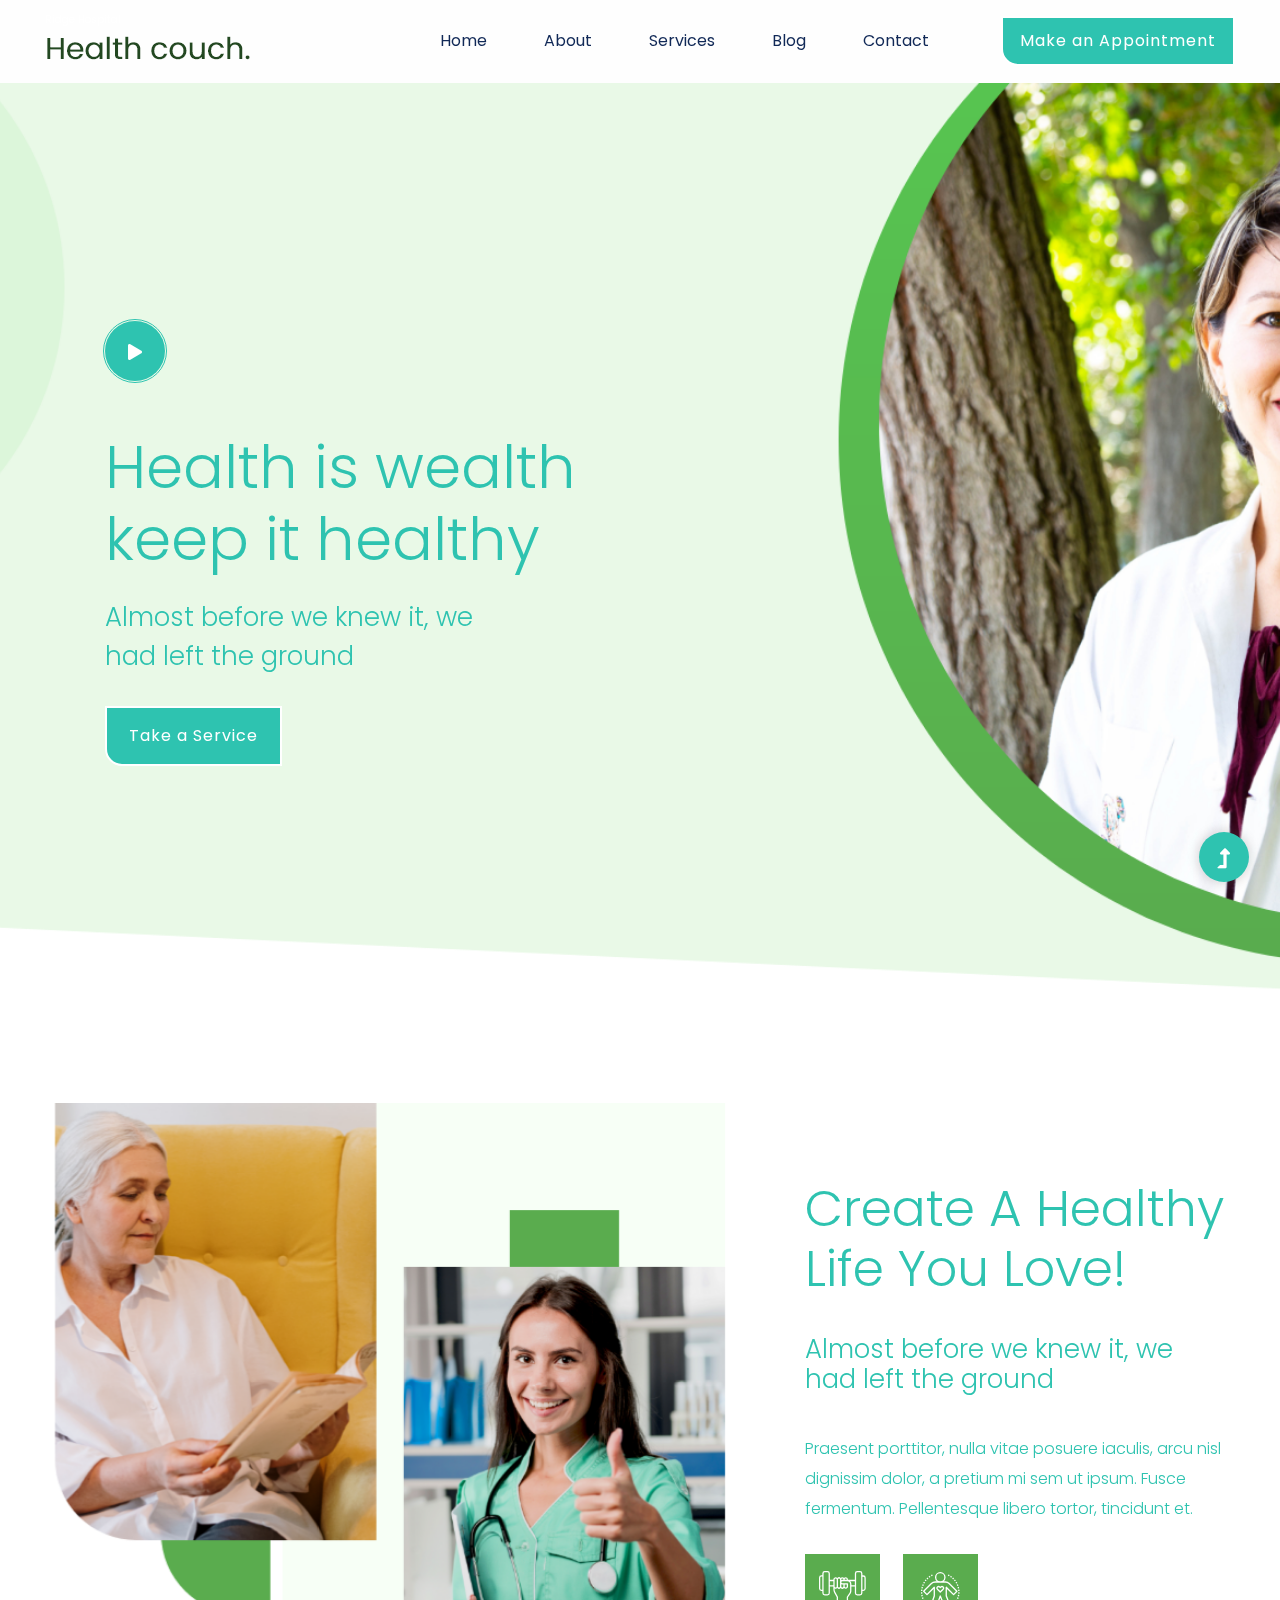
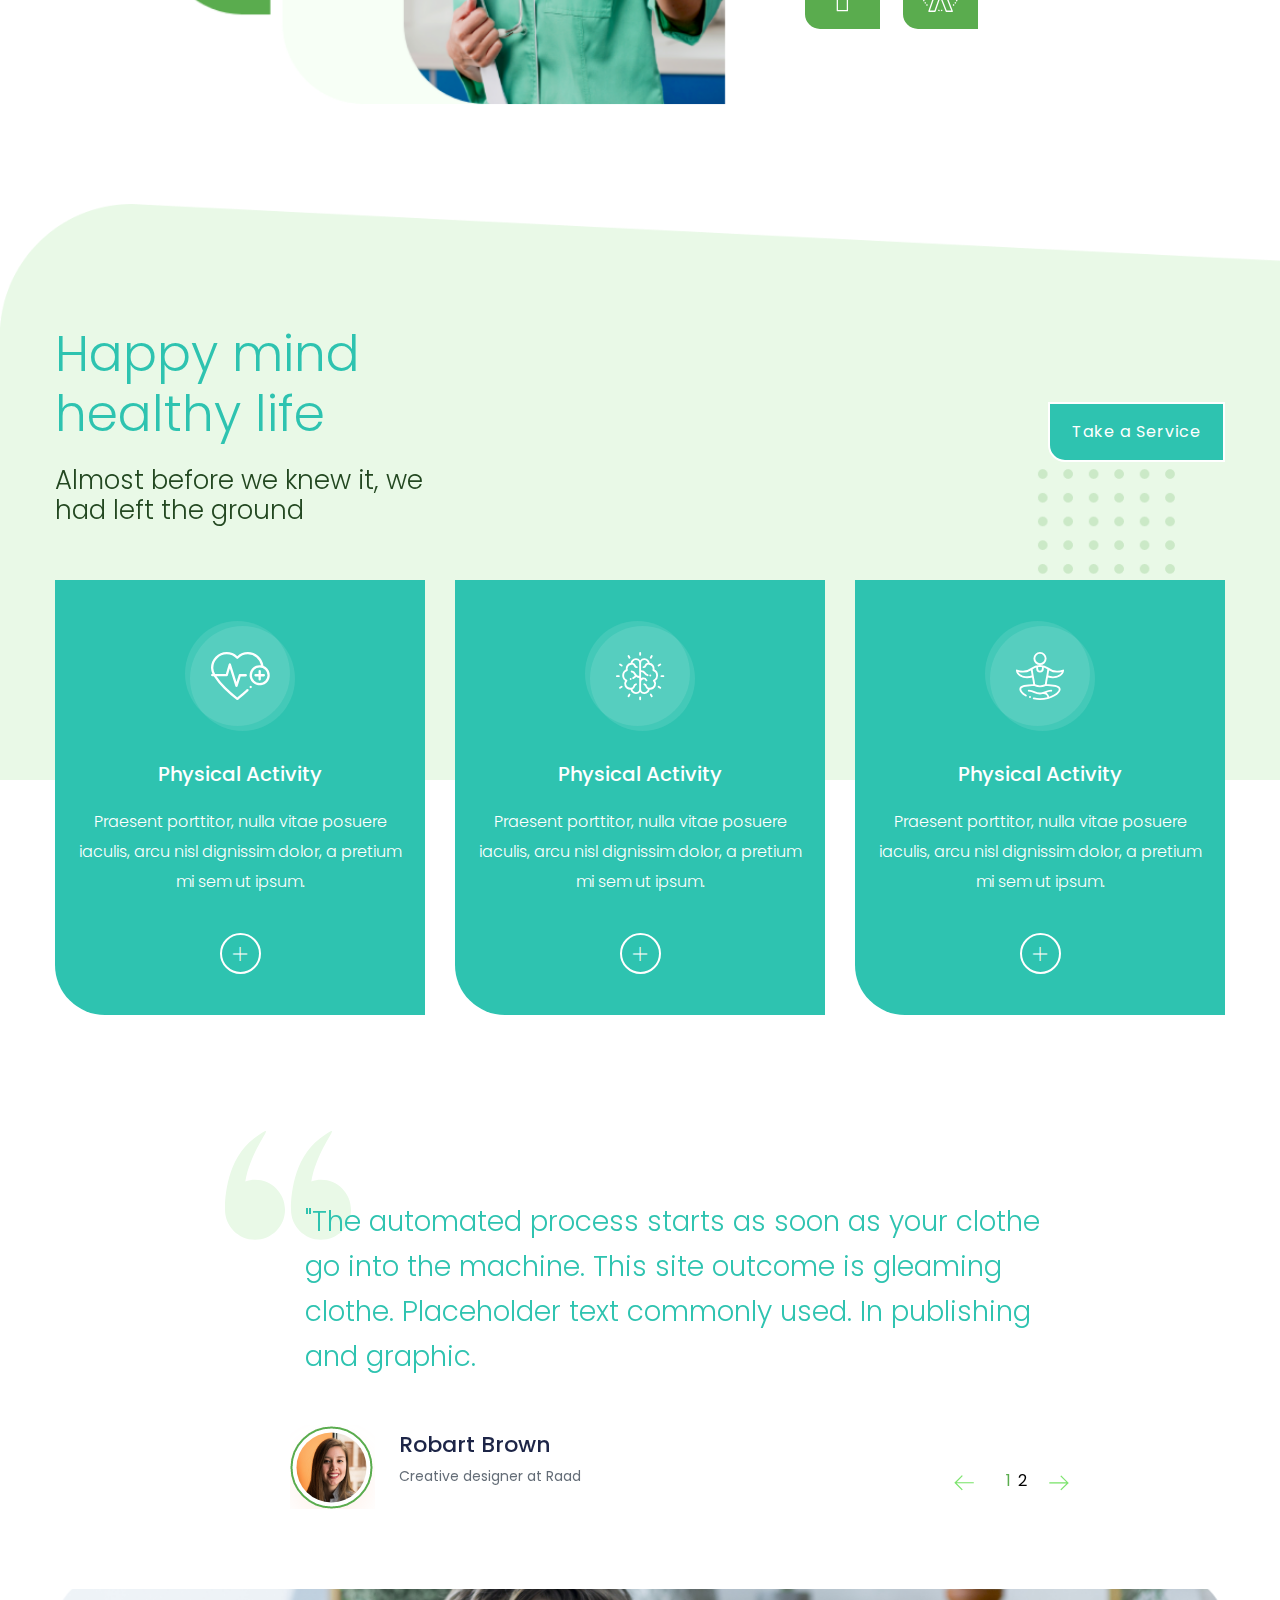
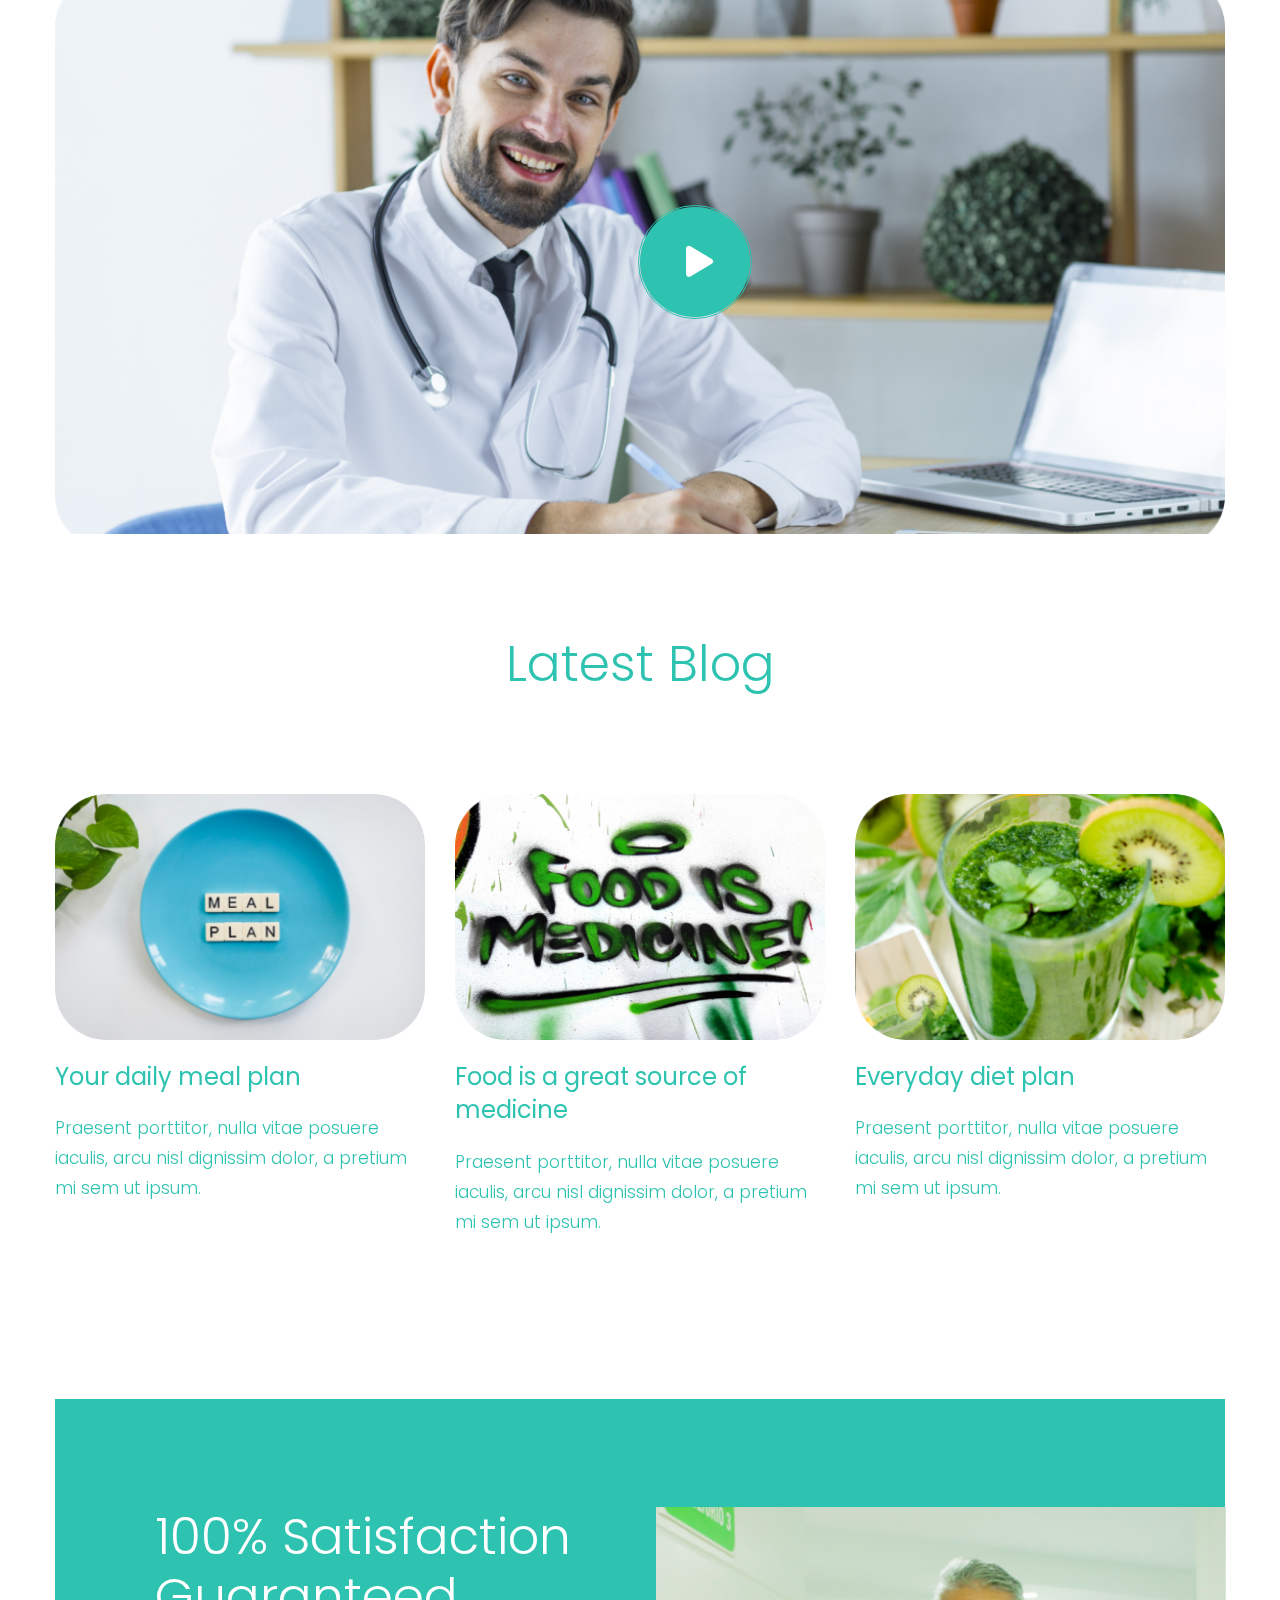
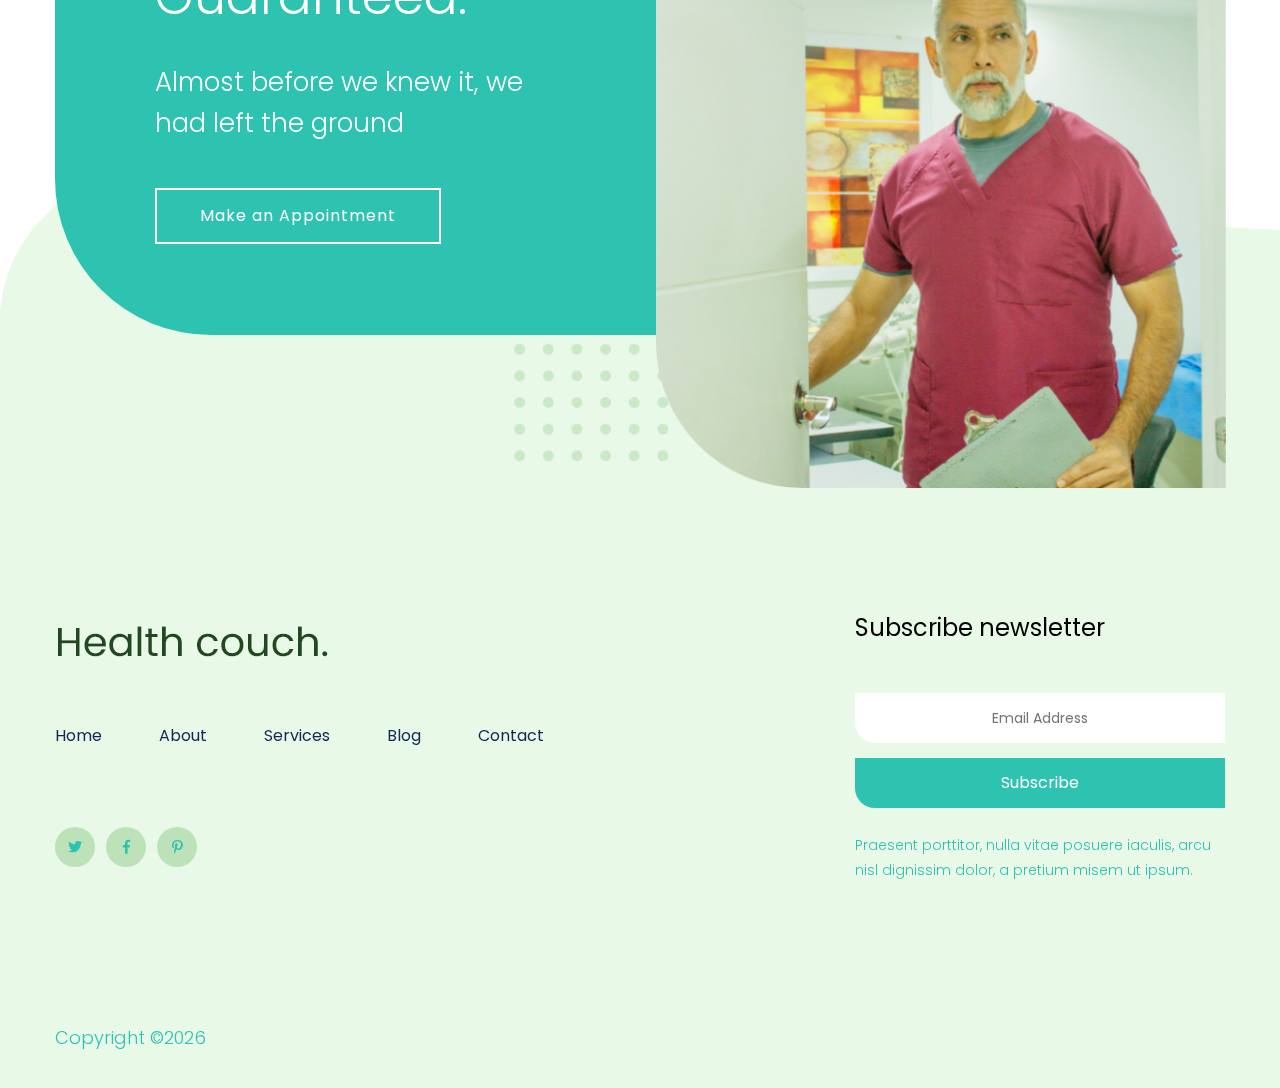
==== index.html @ bcfbddb8 "update" ====
<!doctype html>
<html class="no-js" lang="zxx">
<head>
    <meta charset="utf-8">
    <meta http-equiv="x-ua-compatible" content="ie=edge">
    <title>Health  </title>
    <meta name="description" content="">
    <meta name="viewport" content="width=device-width, initial-scale=1">
    <link rel="manifest" href="site.webmanifest">
    <link rel="shortcut icon" type="image/x-icon" href="assets/img/favicon.ico">

    <!-- CSS here -->
    <link rel="stylesheet" href="assets/css/bootstrap.min.css">
    <link rel="stylesheet" href="assets/css/owl.carousel.min.css">
    <link rel="stylesheet" href="assets/css/slicknav.css">
    <link rel="stylesheet" href="assets/css/flaticon.css">
    <link rel="stylesheet" href="assets/css/gijgo.css">
    <link rel="stylesheet" href="assets/css/animate.min.css">
    <link rel="stylesheet" href="assets/css/animated-headline.css">
    <link rel="stylesheet" href="assets/css/magnific-popup.css">
    <link rel="stylesheet" href="assets/css/fontawesome-all.min.css">
    <link rel="stylesheet" href="assets/css/themify-icons.css">
    <link rel="stylesheet" href="assets/css/slick.css">
    <link rel="stylesheet" href="assets/css/nice-select.css">
    <link rel="stylesheet" href="assets/css/style.css">
</head>
<body>
    <!-- ? Preloader Start -->
    <div id="preloader-active">
        <div class="preloader d-flex align-items-center justify-content-center">
            <div class="preloader-inner position-relative">
                <div class="preloader-circle"></div>
                <div class="preloader-img pere-text">

                   <span>Ridge Hospital</span> <img src="assets/img/logo/loder.png" alt="">
                </div>
            </div>
        </div>
    </div>
    <!-- Preloader Start -->
    <header>
        <!--? Header Start -->
        <div class="header-area">
            <div class="main-header header-sticky">
                <div class="container-fluid">
                    <div class="row align-items-center">
                        <!-- Logo -->
                        <div class="col-xl-2 col-lg-2 col-md-1">
                            <div class="logo">
                                <a href="index.html">Ridge Hospital<img src="assets/img/logo/logo.png" alt=""></a>
                            </div>
                        </div>
                        <div class="col-xl-10 col-lg-10 col-md-10">
                            <div class="menu-main d-flex align-items-center justify-content-end">
                                <!-- Main-menu -->
                                <div class="main-menu f-right d-none d-lg-block">
                                    <nav> 
                                        <ul id="navigation">
                                            <li><a href="index.html">Home</a></li>
                                            <li><a href="about.html">About</a></li>
                                            <li><a href="services.html">Services</a></li>
                                            <li><a href="blog.html">Blog</a>
                                                <ul class="submenu">
                                                    <li><a href="blog.html">Blog</a></li>
                                                    <li><a href="blog_details.html">Blog Details</a></li>
                                                    <li><a href="elements.html">Element</a></li>
                                                </ul>
                                            </li>
                                            <li><a href="contact.html">Contact</a></li>
                                        </ul>
                                    </nav>
                                </div>
                                <div class="header-right-btn f-right d-none d-lg-block ml-15">
                                    <a href="#" class="btn header-btn">Make an Appointment</a>
                                </div>
                            </div>
                        </div>   
                        <!-- Mobile Menu -->
                        <div class="col-12">
                            <div class="mobile_menu d-block d-lg-none"></div>
                        </div>
                    </div>
                </div>
            </div>
        </div>
        <!-- Header End -->
    </header>
    <main>
        <!--? Slider Area Start-->
        <div class="slider-area">
            <div class="slider-active dot-style">
                <!-- Slider Single -->
                <div class="single-slider d-flex align-items-center slider-height">
                    <div class="container">
                        <div class="row align-items-center">
                            <div class="col-xl-7 col-lg-8 col-md-10 ">
                             <div class="hero-wrapper">
                                <!-- Video icon -->
                                <div class="video-icon">
                                    <a class="popup-video btn-icon" href="https://www.youtube.com/watch?v=up68UAfH0d0" data-animation="bounceIn" data-delay=".4s">
                                        <i class="fas fa-play"></i>
                                    </a>
                                </div>
                                <div class="hero__caption">
                                    <h1 data-animation="fadeInUp" data-delay=".3s">Health is wealth  keep it healthy </h1>
                                    <p data-animation="fadeInUp" data-delay=".6s">Almost before we knew it, we<br> had left the ground</p>
                                    <a href="services.html" class="btn" data-animation="fadeInLeft" data-delay=".3s">Take a Service</a>
                                </div>
                            </div>
                        </div>
                    </div>
                </div>
            </div>    
            <!-- Slider Single -->
            <div class="single-slider d-flex align-items-center slider-height">
                <div class="container">
                    <div class="row align-items-center">
                        <div class="col-xl-7 col-lg-8 col-md-10 ">
                         <div class="hero-wrapper">
                            <!-- Video icon -->
                            <div class="video-icon">
                                <a class="popup-video btn-icon" href="https://www.youtube.com/watch?v=up68UAfH0d0" data-animation="bounceIn" data-delay=".4s">
                                    <i class="fas fa-play"></i>
                                </a>
                            </div>
                            <div class="hero__caption">
                                <h1 data-animation="fadeInUp" data-delay=".3s">Health is wealth  keep it healthy </h1>
                                <p data-animation="fadeInUp" data-delay=".6s">Almost before we knew it, we<br> had left the ground</p>
                                <a href="#" class="btn" data-animation="fadeInLeft" data-delay=".3s">Take a Service</a>
                            </div>
                        </div>
                    </div>
                </div>
            </div>
        </div>    
    </div>
</div>
<!-- Slider Area End -->
<!--? About-2 Area Start -->
<div class="about-area2 section-padding40">
    <div class="container">
        <div class="row align-items-center">
            <div class="col-lg-7 col-md-12">
                <!-- about-img -->
                <div class="about-img ">
                    <img src="assets/img/gallery/about.png" alt="">
                </div>
            </div>
            <div class="col-lg-5 col-md-12">
                <div class="about-caption">
                    <!-- Section Tittle -->
                    <div class="section-tittle mb-35">
                        <h2>Create a healthy 
                        life you love!</h2>
                    </div>
                    <p class="pera-top mb-40">Almost before we knew it, we had left the ground</p>
                    <p class="pera-bottom mb-30">Praesent porttitor, nulla vitae posuere iaculis, arcu nisl
                        dignissim dolor, a pretium mi sem ut ipsum. Fusce
                    fermentum. Pellentesque libero tortor, tincidunt et.</p>
                    <div class="icon-about">
                     <img src="assets/img/icon/about1.svg" alt="" class=" mr-20">
                     <img src="assets/img/icon/about2.svg" alt="">
                 </div>
             </div>
         </div>
     </div>
 </div>
</div>
<!-- About-2 Area End -->
<section class="wantToWork-area section-bg3" data-background="assets/img/gallery/section_bg01.png">
    <div class="container">
        <div class="wants-wrapper w-padding2">
            <div class="row align-items-center justify-content-between">
                <div class="col-xl-7 col-lg-9 col-md-8">
                    <div class="wantToWork-caption wantToWork-caption2">
                        <h2>Happy mind <br>healthy life</h2>
                        <p>Almost before we knew it, we<br> had left the ground</p>
                    </div>
                </div>
                <div class="col-xl-2 col-lg-3 col-md-4">
                    <a href="services.html" class="btn f-right sm-left">Take a Service</a>
                </div>
            </div>
        </div>
    </div>
</section>
<!--? Services Area Start -->
<div class="service-area">
    <div class="container">
        <div class="row">
            <div class="col-lg-4 col-md-6 col-sm-6">
                <div class="single-cat text-center mb-50">
                    <div class="cat-icon">
                        <img src="assets/img/icon/services1.svg" alt="">
                    </div>
                    <div class="cat-cap">
                        <h5><a href="services.html">Physical Activity</a></h5>
                        <p>Praesent porttitor, nulla vitae  posuere iaculis, arcu nisl dignissim dolor, a pretium mi  sem ut ipsum.</p>
                        <a href="services.html" class="plus-btn"><i class="ti-plus"></i></a>
                    </div>
                </div>
            </div>
            <div class="col-lg-4 col-md-6 col-sm-6">
                <div class="single-cat text-center mb-50">
                    <div class="cat-icon">
                        <img src="assets/img/icon/services2.svg" alt="">
                    </div>
                    <div class="cat-cap">
                        <h5><a href="services.html">Physical Activity</a></h5>
                        <p>Praesent porttitor, nulla vitae  posuere iaculis, arcu nisl dignissim dolor, a pretium mi  sem ut ipsum.</p>
                        <a href="services.html" class="plus-btn"><i class="ti-plus"></i></a>
                    </div>
                </div>
            </div>
            <div class="col-lg-4 col-md-6 col-sm-6">
                <div class="single-cat text-center mb-50">
                    <div class="cat-icon">
                        <img src="assets/img/icon/services3.svg" alt="">
                    </div>
                    <div class="cat-cap">
                        <h5><a href="services.html">Physical Activity</a></h5>
                        <p>Praesent porttitor, nulla vitae  posuere iaculis, arcu nisl dignissim dolor, a pretium mi  sem ut ipsum.</p>
                        <a href="services.html" class="plus-btn"><i class="ti-plus"></i></a>
                    </div>
                </div>
            </div>
        </div>
    </div>
</div>
<!-- Services Area End -->
<!--? Testimonial Area Start -->
<section class="testimonial-area testimonial-padding fix">
    <div class="container">
        <div class="row align-items-center justify-content-center">
            <div class=" col-lg-9">
                <div class="about-caption">
                    <!-- Testimonial Start -->
                    <div class="h1-testimonial-active dot-style">
                        <!-- Single Testimonial -->
                        <div class="single-testimonial position-relative">
                            <div class="testimonial-caption">
                                <img src="assets/img/icon/quotes-sign.png" alt="" class="quotes-sign">
                                <p>"The automated process starts as soon as your clothe go into the machine. This site outcome is gleaming clothe. Placeholder text commonly used. In publishing and graphic.</p>
                            </div>
                            <!-- founder -->
                            <div class="testimonial-founder d-flex align-items-center">
                                <div class="founder-img">
                                    <img src="assets/img/icon/testimonial.png" alt="">
                                </div>
                                <div class="founder-text">
                                    <span>Robart Brown</span>
                                    <p>Creative designer at Raad</p>
                                </div>
                            </div>
                        </div>
                        <!-- Single Testimonial -->
                        <div class="single-testimonial position-relative">
                            <div class="testimonial-caption">
                                <img src="assets/img/icon/quotes-sign.png" alt="" class="quotes-sign">
                                <p>"The automated process starts as soon as your clothe go into the machine. This site outcome is gleaming clothe. Placeholder text commonly used. In publishing and graphic.</p>
                            </div>
                            <!-- founder -->
                            <div class="testimonial-founder d-flex align-items-center">
                                <div class="founder-img">
                                    <img src="assets/img/icon/testimonial.png" alt="">
                                </div>
                                <div class="founder-text">
                                    <span>Robart Brown</span>
                                    <p>Creative designer at Raad</p>
                                </div>
                            </div>
                        </div>
                    </div>
                    <!-- Testimonial End -->
                </div>
            </div>
        </div>
    </div>
</section>
<!--? Testimonial Area End -->
<!--? video_start -->
<div class="container">
    <div class="video-area section-bg2 d-flex align-items-center"  data-background="assets/img/gallery/video-bg.png">
        <div class="video-wrap position-relative">
            <div class="video-icon" >
                <a class="popup-video btn-icon" href="https://www.youtube.com/watch?v=up68UAfH0d0"><i class="fas fa-play"></i></a>
            </div>
        </div>
    </div>
</div>
<!-- video_end -->      
<!--? Blog Area Start -->
<section class="home-blog-area section-padding30">
    <div class="container">
        <!-- Section Tittle -->
        <div class="row justify-content-center">
            <div class="col-lg-7 col-md-9 col-sm-10">
                <div class="section-tittle text-center mb-100">
                    <h2>Latest Blog</h2>
                </div>
            </div>
        </div>
        <div class="row">
            <div class="col-lg-4 col-md-6">
                <div class="home-blog-single mb-40">
                    <div class="blog-img-cap">
                        <div class="blog-img">
                            <img src="assets/img/gallery/blog1.png" alt="">
                        </div>
                        <div class="blog-cap">
                            <h3><a href="blog_details.html">Your daily meal plan</a></h3>
                            <P>Praesent porttitor, nulla vitae posuere iaculis, arcu nisl dignissim dolor, a pretium mi 
                            sem ut ipsum.</P>
                        </div>
                    </div>
                </div>
            </div>
            <div class="col-lg-4 col-md-6">
                <div class="home-blog-single mb-40">
                    <div class="blog-img-cap">
                        <div class="blog-img">
                            <img src="assets/img/gallery/blog2.png" alt="">
                        </div>
                        <div class="blog-cap">
                            <h3><a href="blog_details.html">Food is a great source of  medicine</a></h3>
                            <P>Praesent porttitor, nulla vitae posuere iaculis, arcu nisl dignissim dolor, a pretium mi 
                            sem ut ipsum.</P>
                        </div>
                    </div>
                </div>
            </div>
            <div class="col-lg-4 col-md-6">
                <div class="home-blog-single mb-40">
                    <div class="blog-img-cap">
                        <div class="blog-img">
                            <img src="assets/img/gallery/blog3.png" alt="">
                        </div>
                        <div class="blog-cap">
                            <h3><a href="blog_details.html">Everyday diet plan</a></h3>
                            <P>Praesent porttitor, nulla vitae posuere iaculis, arcu nisl dignissim dolor, a pretium mi 
                            sem ut ipsum.</P>
                        </div>
                    </div>
                </div>
            </div>
        </div>
    </div>
</section>
<!-- Blog Area End -->
<!--? About Law Start-->
<section class="about-low-area mt-30">
    <div class="container">
        <div class="about-cap-wrapper">
            <div class="row">
                <div class="col-xl-5  col-lg-6 col-md-10 offset-xl-1">
                    <div class="about-caption mb-50">
                        <!-- Section Tittle -->
                        <div class="section-tittle mb-35">
                            <h2>100% satisfaction guaranteed.</h2>
                        </div>
                        <p>Almost before we knew it, we had left the ground</p>
                        <a href="about.html" class="border-btn">Make an Appointment</a>
                    </div>
                </div>
                <div class="col-lg-6 col-md-12">
                    <!-- about-img -->
                    <div class="about-img">
                        <div class="about-font-img">
                            <img src="assets/img/gallery/about2.png" alt="">
                        </div>
                    </div>
                </div>
            </div>
        </div>
    </div>
</section>
<!-- About Law End-->
</main>
<footer>
    <div class="footer-wrappr section-bg3" data-background="assets/img/gallery/footer-bg.png">
        <div class="footer-area footer-padding ">
            <div class="container">
                <div class="row justify-content-between">
                    <div class="col-xl-8 col-lg-8 col-md-6 col-sm-12">
                        <div class="single-footer-caption mb-50">
                            <!-- logo -->
                            <div class="footer-logo mb-25">
                                <a href="index.html"><img src="assets/img/logo/logo2_footer.png" alt=""></a>
                            </div>
                            <d iv class="header-area">
                                <div class="main-header main-header2">
                                    <div class="menu-main d-flex align-items-center justify-content-start">
                                        <!-- Main-menu -->
                                        <div class="main-menu main-menu2">
                                            <nav> 
                                                <ul>
                                                    <li><a href="index.html">Home</a></li>
                                                    <li><a href="about.html">About</a></li>
                                                    <li><a href="services.html">Services</a></li>
                                                    <li><a href="blog.html">Blog</a></li>
                                                    <li><a href="contact.html">Contact</a></li>
                                                </ul>
                                            </nav>
                                        </div>
                                    </div>  
                                </div>
                            </d>
                            <!-- social -->
                            <div class="footer-social mt-50">
                                <a href="#"><i class="fab fa-twitter"></i></a>
                                <a href="https://bit.ly/sai4ull"><i class="fab fa-facebook-f"></i></a>
                                <a href="#"><i class="fab fa-pinterest-p"></i></a>
                            </div>
                        </div>
                    </div>
                    <div class="col-xl-4 col-lg-4 col-md-6 col-sm-12">
                        <div class="single-footer-caption">
                            <div class="footer-tittle mb-50">
                                <h4>Subscribe newsletter</h4>
                            </div>
                            <!-- Form -->
                            <div class="footer-form">
                                <div id="mc_embed_signup">
                                    <form target="_blank" action="https://spondonit.us12.list-manage.com/subscribe/post?u=1462626880ade1ac87bd9c93a&amp;id=92a4423d01" method="get" class="subscribe_form relative mail_part" novalidate="true">
                                        <input type="email" name="EMAIL" id="newsletter-form-email" placeholder=" Email Address " class="placeholder hide-on-focus" onfocus="this.placeholder = ''" onblur="this.placeholder = 'Enter your email'">
                                        <div class="form-icon">
                                            <button type="submit" name="submit" id="newsletter-submit" class="email_icon newsletter-submit button-contactForm">
                                                Subscribe
                                            </button>
                                        </div>
                                        <div class="mt-10 info"></div>
                                    </form>
                                </div>
                            </div>
                            <div class="footer-tittle">
                                <div class="footer-pera">
                                    <p>Praesent porttitor, nulla vitae posuere iaculis, arcu nisl dignissim dolor, a pretium misem ut ipsum.</p>
                                </div>
                            </div>
                        </div>
                    </div>
                </div>
            </div>
        </div>
        <!-- footer-bottom area -->
        <div class="footer-bottom-area">
            <div class="container">
                <div class="footer-border">
                    <div class="row">
                        <div class="col-xl-10 ">
                            <div class="footer-copy-right">
                             <p><!-- Link back to Raad can't be removed. Template is licensed under CC BY 3.0. -->
                              Copyright &copy;<script>document.write(new Date().getFullYear());</script>    
                              <!-- Link back to Raad can't be removed. Template is licensed under CC BY 3.0. --></p>
                          </div>
                      </div>
                  </div>
              </div>
          </div>
      </div>
  </div>
</footer>
<!-- Scroll Up -->
<div id="back-top" >
    <a title="Go to Top" href="#"> <i class="fas fa-level-up-alt"></i></a>
</div>

<!-- JS here -->
 <script>
window.embeddedChatbotConfig = {
chatbotId: "bOGuh4LVHA6oNS3n6ZJbM",
domain: "www.chatbase.co"
}
</script>
<script
src="https://www.chatbase.co/embed.min.js"
chatbotId="bOGuh4LVHA6oNS3n6ZJbM"
domain="www.chatbase.co"
defer>
</script>

<script src="./assets/js/vendor/modernizr-3.5.0.min.js"></script>
<!-- Jquery, Popper, Bootstrap -->
<script src="./assets/js/vendor/jquery-1.12.4.min.js"></script>
<script src="./assets/js/popper.min.js"></script>
<script src="./assets/js/bootstrap.min.js"></script>
<!-- Jquery Mobile Menu -->
<script src="./assets/js/jquery.slicknav.min.js"></script>

<!-- Jquery Slick , Owl-Carousel Plugins -->
<script src="./assets/js/owl.carousel.min.js"></script>
<script src="./assets/js/slick.min.js"></script>
<!-- One Page, Animated-HeadLin -->
<script src="./assets/js/wow.min.js"></script>
<script src="./assets/js/animated.headline.js"></script>
<script src="./assets/js/jquery.magnific-popup.js"></script>

<!-- Date Picker -->
<script src="./assets/js/gijgo.min.js"></script>
<!-- Nice-select, sticky -->
<script src="./assets/js/jquery.nice-select.min.js"></script>
<script src="./assets/js/jquery.sticky.js"></script>

<!-- counter , waypoint,Hover Direction -->
<script src="./assets/js/jquery.counterup.min.js"></script>
<script src="./assets/js/waypoints.min.js"></script>
<script src="./assets/js/jquery.countdown.min.js"></script>
<script src="./assets/js/hover-direction-snake.min.js"></script>

<!-- contact js -->
<script src="./assets/js/contact.js"></script>
<script src="./assets/js/jquery.form.js"></script>
<script src="./assets/js/jquery.validate.min.js"></script>
<script src="./assets/js/mail-script.js"></script>
<script src="./assets/js/jquery.ajaxchimp.min.js"></script>

<!-- Jquery Plugins, main Jquery -->	
<script src="./assets/js/plugins.js"></script>
<script src="./assets/js/main.js"></script>

</body>
</html>
---- assets/css/flaticon.css ----
/*
  	Flaticon icon font: Flaticon
  	Creation date: 13/05/2020 06:02
  	*/

@font-face {
  font-family: "Flaticon";
  src: url("../fonts/Flaticon.eot");
  src: url("../fonts/Flaticon.eot?#iefix") format("embedded-opentype"),
       url("../fonts/Flaticon.woff2") format("woff2"),
       url("../fonts/Flaticon.woff") format("woff"),
       url("../fonts/Flaticon.ttf") format("truetype"),
       url("../fonts/Flaticon.svg#Flaticon") format("svg");
  font-weight: normal;
  font-style: normal;
}

@media screen and (-webkit-min-device-pixel-ratio:0) {
  @font-face {
    font-family: "Flaticon";
    src: url("../fonts/Flaticon.svg#Flaticon") format("svg");
  }
}

[class^="flaticon-"]:before, [class*=" flaticon-"]:before,
[class^="flaticon-"]:after, [class*=" flaticon-"]:after {   
  font-family: Flaticon;
font-style: normal;
}

.flaticon-healthcare-and-medical:before { content: "\f100"; }
.flaticon-fitness:before { content: "\f101"; }
.flaticon-clock:before { content: "\f102"; }
---- assets/css/gijgo.css ----
.gj-button {
    background-color: #f5f5f5;
    border: 1px solid #ddd;
    color: #000;
    border-radius: 3px;
    padding: 6px 10px;
    cursor: pointer;
}

.gj-unselectable {
    -webkit-touch-callout: none;
    -webkit-user-select: none;
    -khtml-user-select: none;
    -moz-user-select: none;
    -ms-user-select: none;
    user-select: none;
}

.gj-row {
    display: -webkit-box;
    display: -ms-flexbox;
    display: flex;
    -ms-flex-wrap: wrap;
    flex-wrap: wrap;
}

.gj-margin-left-5 {
    margin-left: 5px;
}

.gj-margin-left-10 {
    margin-left: 10px;
}

.gj-width-full {
    width: 100%;
}

.gj-cursor-pointer {
    cursor: pointer;
}

.gj-text-align-center {
    text-align: center;
}

.gj-font-size-16 {
    font-size: 16px;
}

.gj-hidden {
    display: none;
}

/** Material Design */
.gj-button-md {
    background: 0 0;
    border: none;
    border-radius: 2px;
    color: rgba(0, 0, 0, 0.87);
    position: relative;
    height: 36px;
    margin: 0;
    min-width: 64px;
    padding: 0 16px;
    display: inline-block;
    font-family: "Roboto","Helvetica","Arial",sans-serif;
    font-size: 1rem;
    font-weight: 500;
    text-transform: uppercase;
    letter-spacing: 0;
    overflow: hidden;
    will-change: box-shadow;
    transition: box-shadow .2s cubic-bezier(.4,0,1,1),background-color .2s cubic-bezier(.4,0,.2,1),color .2s cubic-bezier(.4,0,.2,1);
    outline: none;
    cursor: pointer;
    text-decoration: none;
    text-align: center;
    line-height: 36px;
    vertical-align: middle;
    overflow: hidden;
    -webkit-user-select: none;
    -moz-user-select: none;
    -ms-user-select: none;
    user-select: none;
}

.gj-button-md:hover {
    background-color: rgba(158,158,158,.2);
}

.gj-button-md:disabled {
    color: rgba(0,0,0,.26);
    background: 0 0;
}

.gj-button-md .material-icons,
.gj-button-md .gj-icon {
    vertical-align: middle;
    /*font-size: 1.3rem;
    margin-right: 4px;*/
}

.gj-button-md.gj-button-md-icon {
    width: 24px;
    height: 31px;
    min-width: 24px;
    padding: 0px;
    display: table;
}

.gj-button-md.gj-button-md-icon .material-icons,
.gj-button-md.gj-button-md-icon .gj-icon {
    display: table-cell;
    margin-right: 0px;
    width: 24px;
    height: 24px;
}

.gj-button-md.active {
    background-color: rgba(158,158,158,.4);
}

.gj-button-md-group {
    position: relative;
    display: inline-block;
    vertical-align: middle;
}
.gj-textbox-md {
	/* border: none; */
	/* border-bottom: 1px solid rgba(0,0,0,.42); */
	display: block;
	font-family: "Helvetica","Arial",sans-serif;
	font-size: 16px;
	line-height: 16px;
	/* padding: 4px 0px; */
	margin: 0;
	/* width: 100%; */
	background: 0 0;
	/* text-align: ; */
	color: rgba(0,0,0,.87);
	padding-left: 44px;
	border: 1px solid #dca73a;
	/* padding: 15px 15px; */
	/* text-align: center; */
	width: 177px;
	height: 55px;
	border-radius: 5px;
}
.gj-textbox-md:focus,
.gj-textbox-md:active {
    /* border-bottom: 2px solid rgba(0,0,0,.42); */
    outline: none;
}

.gj-textbox-md::placeholder {
    color: #8e8e8e;
}

.gj-textbox-md:-ms-input-placeholder {
    color: #8e8e8e;
}

.gj-textbox-md::-ms-input-placeholder {
    color: #8e8e8e;
}

.gj-md-spacer-24 {
    min-width: 24px;
    width: 24px;
    display: inline-block;
}

.gj-md-spacer-32 {
    min-width: 32px;
    width: 32px;
    display: inline-block;
}

.gj-modal {
    position: fixed;
    top: 0;
    right: 0;
    bottom: 0;
    left: 0;
    z-index: 1203;
    display: none;
    overflow: hidden;
    -webkit-overflow-scrolling: touch;
    outline: 0;
    background-color: rgba(0, 0, 0, 0.54118);
    transition: 200ms ease opacity;
    will-change: opacity;
}

/* List */
ul.gj-list li [data-role="wrapper"] {
    display: table;
    width: 100%;
}

ul.gj-list li [data-role="checkbox"] {
    display: table-cell;
    vertical-align:middle;
    text-align:center;
}

ul.gj-list li [data-role="image"] {
    display: table-cell;
    vertical-align:middle;
    text-align:center;
}

ul.gj-list li [data-role="display"] {
    display: table-cell;
    vertical-align:middle;
    cursor: pointer;
}

ul.gj-list li [data-role="display"]:empty:before {
  content: "\200b"; /* unicode zero width space character */
}

/* List - Bootstrap */
ul.gj-list-bootstrap {
    padding-left: 0px;
    margin-bottom: 0px;
}

ul.gj-list-bootstrap li {
    padding: 0px;
}

ul.gj-list-bootstrap li [data-role="wrapper"] {
    padding: 0px 10px;
}

ul.gj-list-bootstrap li [data-role="checkbox"] {
    width: 24px;
    padding: 3px;
}

ul.gj-list-bootstrap li [data-role="image"] {
    width: 24px;
    height: 24px;
}

ul.gj-list-bootstrap li [data-role="display"] {
    padding: 8px 0px 8px 4px;
}

.list-group-item.active ul li, .list-group-item.active:focus ul li, .list-group-item.active:hover ul li {
    text-shadow: none;
    color:initial;
}

/* List - Material Design */
ul.gj-list-md {
    padding: 0px;
    list-style: none;
    list-style-type: none;
    line-height: 24px;
    letter-spacing: 0;
    color: #616161; /* Gray 700 */
}

ul.gj-list-md li {
    display: list-item;
    list-style-type: none;
    padding: 0px;
    min-height: unset;
    box-sizing: border-box;
    align-items: center;
    cursor: default;
    overflow: hidden;

    font-family: "Roboto","Helvetica","Arial",sans-serif;
    font-size: 16px;
    font-weight: 400;
    letter-spacing: .04em;
    line-height: 1;
    
    -webkit-flex-direction: row;
    -ms-flex-direction: row;
    flex-direction: row;
    -webkit-flex-wrap: nowrap;
    -ms-flex-wrap: nowrap;
    flex-wrap: nowrap;
}

ul.gj-list-md li [data-role="checkbox"] {
    height: 24px;
    width: 24px;
}

ul.gj-list-md li [data-role="image"] {
    height: 24px;
    width: 24px;
}

ul.gj-list-md li [data-role="display"] {
    padding: 8px 0px 8px 5px;
    order: 0;
    flex-grow: 2;
    text-decoration: none;
    box-sizing: border-box;
    align-items: center;
    text-align: left;
    color: rgba(0,0,0,.87);
}

ul.gj-list-md li.disabled>[data-role="wrapper"]>[data-role="display"] {
    color: #9E9E9E; /* Gray 500 */
}

.gj-list-md-active {
    background: #e0e0e0;
    color: #3f51b5;
}


/* Picker */
.gj-picker {
    position: absolute;
    z-index: 1203;
    background-color: #fff;
}

.gj-picker .selected {
    color: #fff;
}

/* Material Design */
.gj-picker-md {
    font-family: "Roboto","Helvetica","Arial",sans-serif;
    font-size: 16px;
    font-weight: 400;
    letter-spacing: .04em;
    line-height: 1;
    color: rgba(0,0,0,.87);
    border: 1px solid #E0E0E0;
}

.gj-modal .gj-picker-md {
    border: 0px;
}

.gj-picker-md [role="header"] {
    color: rgba(255, 255, 255, 0.54);
    display: flex;
    background: #2196f3;
    align-items: baseline;
    user-select: none;
    justify-content: center;
}

.gj-picker-md [role="footer"] {
    float: right;
    padding: 10px;
}

.gj-picker-md [role="footer"] button.gj-button-md {
    color: #2196f3;
    font-weight: bold;
    font-size: 13px;
}

/* Bootstrap */
.gj-picker-bootstrap {
    border-radius: 4px;
    border: 1px solid #E0E0E0;
}

.gj-picker-bootstrap .selected {
    color: #888;
}

.gj-picker-bootstrap [role="header"] {
    background: #eee;
    color: #AAA;
}
@font-face {
    font-family: 'gijgo-material';
    src: url('../fonts/gijgo-material.eot?235541');
    src: url('../fonts/gijgo-material.eot?235541#iefix') format('embedded-opentype'), url('../fonts/gijgo-material.ttf?235541') format('truetype'), url('../fonts/gijgo-material.woff?235541') format('woff'), url('../fonts/gijgo-material.svg?235541#gijgo-material') format('svg');
    font-weight: normal;
    font-style: normal;
}

.gj-icon {
    /* use !important to prevent issues with browser extensions that change fonts */
    font-family: 'gijgo-material' !important;
    font-size: 24px;
    speak: none;
    font-style: normal;
    font-weight: normal;
    font-variant: normal;
    text-transform: none;
    line-height: 1;
    /* Enable Ligatures ================ */
    letter-spacing: 0;
    -webkit-font-feature-settings: "liga";
    -moz-font-feature-settings: "liga=1";
    -moz-font-feature-settings: "liga";
    -ms-font-feature-settings: "liga" 1;
    font-feature-settings: "liga";
    -webkit-font-variant-ligatures: discretionary-ligatures;
    font-variant-ligatures: discretionary-ligatures;
    /* Better Font Rendering =========== */
    -webkit-font-smoothing: antialiased;
    -moz-osx-font-smoothing: grayscale;
}

.gj-icon.undo:before {
    content: "\e900";
}

.gj-icon.vertical-align-top:before {
    content: "\e901";
}

.gj-icon.vertical-align-center:before {
    content: "\e902";
}

.gj-icon.vertical-align-bottom:before {
    content: "\e903";
}

.gj-icon.arrow-dropup:before {
    content: "\e904";
}

.gj-icon.clock:before {
    content: "\e905";
}

.gj-icon.refresh:before {
    content: "\e906";
}

.gj-icon.last-page:before {
    content: "\e907";
}

.gj-icon.first-page:before {
    content: "\e908";
}

.gj-icon.cancel:before {
    content: "\e909";
}

.gj-icon.clear:before {
    content: "\e90a";
}

.gj-icon.check-circle:before {
    content: "\e90b";
}

.gj-icon.delete:before {
    content: "\e90c";
}

.gj-icon.arrow-upward:before {
    content: "\e90d";
}

.gj-icon.arrow-forward:before {
    content: "\e90e";
}

.gj-icon.arrow-downward:before {
    content: "\e90f";
}

.gj-icon.arrow-back:before {
    content: "\e910";
}

.gj-icon.list-numbered:before {
    content: "\e911";
}

.gj-icon.list-bulleted:before {
    content: "\e912";
}

.gj-icon.indent-increase:before {
    content: "\e913";
}

.gj-icon.indent-decrease:before {
    content: "\e914";
}

.gj-icon.redo:before {
    content: "\e915";
}

.gj-icon.align-right:before {
    content: "\e916";
}

.gj-icon.align-left:before {
    content: "\e917";
}

.gj-icon.align-justify:before {
    content: "\e918";
}

.gj-icon.align-center:before {
    content: "\e919";
}

.gj-icon.strikethrough:before {
    content: "\e91a";
}

.gj-icon.italic:before {
    content: "\e91b";
}

.gj-icon.underlined:before {
    content: "\e91c";
}

.gj-icon.bold:before {
    content: "\e91d";
}

.gj-icon.arrow-dropdown:before {
    content: "\e91e";
}

.gj-icon.done:before {
    content: "\e91f";
}

.gj-icon.pencil:before {
    content: "\e920";
}

.gj-icon.minus:before {
    content: "\e921";
}

.gj-icon.plus:before {
    content: "\e922";
}

.gj-icon.chevron-up:before {
    content: "\e923";
}

.gj-icon.chevron-right:before {
    content: "\e924";
}

.gj-icon.chevron-down:before {
    content: "\e925";
}

.gj-icon.chevron-left:before {
    content: "\e926";
}

.gj-icon.event:before {
    content: "\e927";
}
.gj-draggable {
    cursor: move;
}
.gj-resizable-handle {
    position: absolute;
    font-size: 0.1px;
    display: block;
    -ms-touch-action: none;
    touch-action: none;
    z-index: 1203;
}

.gj-resizable-n {
    cursor: n-resize;
    height: 7px;
    width: 100%;
    top: -5px;
    left: 0;
}
.gj-resizable-e {
    cursor: e-resize;
    width: 7px;
    right: -5px;
    top: 0;
    height: 100%;
}
.gj-resizable-s {
    cursor: s-resize;
    height: 7px;
    width: 100%;
    bottom: -5px;
    left: 0;
}
.gj-resizable-w {
	cursor: w-resize;
	width: 7px;
	left: -5px;
	top: 0;
	height: 100%;
}
.gj-resizable-se {
	cursor: se-resize;
	width: 12px;
	height: 12px;
	right: 1px;
	bottom: 1px;
}
.gj-resizable-sw {
	cursor: sw-resize;
	width: 9px;
	height: 9px;
	left: -5px;
	bottom: -5px;
}
.gj-resizable-nw {
	cursor: nw-resize;
	width: 9px;
	height: 9px;
	left: -5px;
	top: -5px;
}
.gj-resizable-ne {
	cursor: ne-resize;
	width: 9px;
	height: 9px;
	right: -5px;
	top: -5px;
}

.gj-dialog-footer {
    position: absolute;
    bottom: 0px;
    width: 100%;
    margin-top: 0px;
}

.gj-dialog-scrollable [data-role="body"] {
    overflow-x: hidden;
    overflow-y: scroll;
}

/** Bootstrap 3 **/
.gj-dialog-bootstrap {
    overflow: hidden;
    z-index: 1202;
}

.gj-dialog-bootstrap [data-role="title"] {
    display: inline;
}
.gj-dialog-bootstrap [data-role="close"] {
    line-height: 1.42857143;
}

/** Bootstrap 4 **/
.gj-dialog-bootstrap4 {
    overflow: hidden;
    z-index: 1202;
}

.gj-dialog-bootstrap4 [data-role="title"] {
    display: inline;
}
.gj-dialog-bootstrap4 [data-role="close"] {
    line-height: 1.5;
}

/** Material Design **/
.gj-dialog-md {
    background-color: #FFF;
    overflow: hidden;
    border: none;
    box-shadow: 0 11px 15px -7px rgba(0,0,0,.2), 0 24px 38px 3px rgba(0,0,0,.14), 0 9px 46px 8px rgba(0,0,0,.12);
    box-sizing: border-box;
    position: relative;
    display: -webkit-box;
    display: -webkit-flex;
    display: -ms-flexbox;
    display: flex;
    -webkit-box-orient: vertical;
    -webkit-box-direction: normal;
    -webkit-flex-direction: column;
    -ms-flex-direction: column;
    flex-direction: column;
    -webkit-background-clip: padding-box;
    background-clip: padding-box;
    outline: 0;
    z-index: 1202;
}

.gj-dialog-md-header {
    padding: 24px 24px 0px 24px;
    font-family: "Roboto","Helvetica","Arial",sans-serif;
}

.gj-dialog-md-title {
    margin: 0;
    font-weight: 400;
    display: inline;
    line-height: 28px;
    font-size: 20px;
}

.gj-dialog-md-close {
    -webkit-appearance: none;
    padding: 0;
    cursor: pointer;
    background: 0 0;
    border: 0;
    float: right;
    line-height: 28px;
    font-size: 28px;
}

.gj-dialog-md-body {
    padding: 20px 24px 24px 24px;
    color: rgba(0,0,0,.54);
    font-family: "Helvetica","Arial",sans-serif;
    font-size: 14px;
    font-weight: 400;
    line-height: 20px;
}

.gj-dialog-md-footer {
    padding: 8px 8px 8px 24px;
    display: -webkit-flex;
    display: -ms-flexbox;
    display: flex;
    -webkit-flex-direction: row-reverse;
    -ms-flex-direction: row-reverse;
    flex-direction: row-reverse;
    -webkit-flex-wrap: wrap;
    -ms-flex-wrap: wrap;
    flex-wrap: wrap;

    box-sizing: border-box;
}

.gj-dialog-md-footer>*:first-child {
    margin-right: 0;
}

.gj-dialog-md-footer>* {
    margin-right: 8px;
    height: 36px;
}
DIV.gj-grid-wrapper {
    margin: auto;
    position: relative;
    clear:both;
    z-index: 1;
}

TABLE.gj-grid {
    margin: auto;    
    border-collapse: collapse;
    width: 100%;
    table-layout: fixed;
}

TABLE.gj-grid THEAD TH [data-role="selectAll"] {
    margin: auto;
}

TABLE.gj-grid THEAD TH [data-role="title"] {
    display: inline-block;
}

TABLE.gj-grid THEAD TH [data-role="sorticon"] {
    display: inline-block;
}

TABLE.gj-grid THEAD TH {
    overflow: hidden;
    text-overflow: ellipsis;
}

TABLE.gj-grid.autogrow-header-row THEAD TH {
    overflow: auto;
    text-overflow: initial;
    white-space: pre-wrap;
    -ms-word-break: break-word;
    word-break: break-word;
}

TABLE.gj-grid > tbody > tr > td {
    overflow: hidden;
    position: relative;
}

table.gj-grid tbody div[data-role="display"] {
    vertical-align: middle;
    text-indent: 0;
    white-space: pre-wrap;
    -ms-word-break: break-word;
    word-break: break-word;
}

table.gj-grid.fixed-body-rows tbody div[data-role="display"] {
    overflow: hidden;
    text-overflow: ellipsis;
    white-space: nowrap;
    -ms-word-break: initial;
    word-break: initial;
}

table.gj-grid tfoot DIV[data-role="display"] {
    vertical-align: middle;
    text-indent: 0;
    display: flex;
}

TABLE.gj-grid .fa {
    padding: 2px;
}

TABLE.gj-grid > tbody > tr > td > div {
    padding: 2px;
    overflow: hidden;
}

DIV.gj-grid-wrapper DIV.gj-grid-loading-cover
{
    background: #BBBBBB;
    opacity: 0.5;
    position: absolute;
    vertical-align: middle;
}

DIV.gj-grid-wrapper DIV.gj-grid-loading-text
{
    position: absolute;
    font-weight: bold;
}

/* Bootstrap Theme */
table.gj-grid-bootstrap thead th {
    background-color: #f5f5f5;
    vertical-align:middle;
}

table.gj-grid-bootstrap thead th [data-role="sorticon"] {
    margin-left: 5px;
}

table.gj-grid-bootstrap thead th [data-role="sorticon"] i.gj-icon,
table.gj-grid-bootstrap thead th [data-role="sorticon"] i.material-icons {
    position: absolute;
    font-size: 20px;
    top: 15px;
}

table.gj-grid-bootstrap tbody tr td div[data-role="display"] {
    padding: 0px;
}

.gj-grid-bootstrap-4 .gj-checkbox-bootstrap {
    display: inline-block;
    padding-top: 2px;
}

.gj-grid-bootstrap-4 tbody tr.active {
    background-color: rgba(0,0,0,.075);
}

/* Material Design Theme */
.gj-grid-md {
    position: relative;
    border: 1px solid #e0e0e0;
    border-collapse: collapse;
    white-space: nowrap;
    font-size: 13px;
    font-family: "Roboto","Helvetica","Arial",sans-serif;
    background-color: #fff;
}

.gj-grid-md td:first-of-type, .gj-grid-md th:first-of-type {
    padding-left: 24px;
}

.gj-grid-md th {
    position: relative;
    vertical-align: bottom;
    font-weight: 700;
    line-height: 31px;
    letter-spacing: 0;
    height: 56px;
    font-size: 12px;
    color: rgba(0,0,0,.54);
    padding-bottom: 8px;
    box-sizing: border-box;
    padding: 12px 18px;
    text-align: right;
}

.gj-grid-md td {
    position: relative;
    height: 48px;
    border-top: 1px solid #e0e0e0;
    border-bottom: 1px solid #e0e0e0;
    padding: 12px 18px;
    box-sizing: border-box;
    text-align: left;
    color: rgba(0,0,0,.87);
}

.gj-grid-md tbody tr {
    position: relative;
    height: 48px;
    transition-duration: .28s;
    transition-timing-function: cubic-bezier(.4,0,.2,1);
    transition-property: background-color;
}

.gj-grid-md tbody tr:hover {
    background-color: #EEEEEE; /* Gray 200 */
}

.gj-grid-md tbody tr.gj-grid-md-select {
    background-color: #F5F5F5; /* Grey 100 */
}


table.gj-grid-md thead th [data-role="sorticon"] {
    margin-left: 5px;
}

table.gj-grid-md thead th [data-role="sorticon"] i.gj-icon,
table.gj-grid-md thead th [data-role="sorticon"] i.material-icons {
    position: absolute;
    font-size: 16px;
    top: 19px;
}

table.gj-grid-md thead th.gj-grid-select-all {
    padding-bottom: 3px;
}
/* Hide all prioritized columns by default */
@media only all {
	th.display-1120,
	td.display-1120,
	th.display-960,
	td.display-960,
	th.display-800,
	td.display-800,
	th.display-640,
	td.display-640,
	th.display-480,
	td.display-480,
	th.display-320,
	td.display-320 {
		display: none;
	}
}

/* Show at 320px (20em x 16px) */
@media screen and (min-width: 20em) {
	TABLE.gj-grid-bootstrap th.display-320,
	TABLE.gj-grid-bootstrap td.display-320 {
		display: table-cell;
	}
}
/* Show at 480px (30em x 16px) */
@media screen and (min-width: 30em) {
	TABLE.gj-grid-bootstrap th.display-480,
	TABLE.gj-grid-bootstrap td.display-480 {
		display: table-cell;
	}
}
/* Show at 640px (40em x 16px) */
@media screen and (min-width: 40em) {
	TABLE.gj-grid-bootstrap th.display-640,
	TABLE.gj-grid-bootstrap td.display-640 {
		display: table-cell;
	}
}
/* Show at 800px (50em x 16px) */
@media screen and (min-width: 50em) {
	TABLE.gj-grid-bootstrap th.display-800,
	TABLE.gj-grid-bootstrap td.display-800 {
		display: table-cell;
	}
}
/* Show at 960px (60em x 16px) */
@media screen and (min-width: 60em) {
	TABLE.gj-grid-bootstrap th.display-960,
	TABLE.gj-grid-bootstrap td.display-960 {
		display: table-cell;
	}
}
/* Show at 1,120px (70em x 16px) */
@media screen and (min-width: 70em) {
	TABLE.gj-grid-bootstrap th.display-1120,
	TABLE.gj-grid-bootstrap td.display-1120 {
		display: table-cell;
	}
}

/* Material Design Theme */
.gj-grid-md tfoot tr th {
    padding-right: 14px;
}

.gj-grid-md tfoot tr[data-role="pager"] .gj-grid-mdl-pager-label {
    padding-left: 5px;
    padding-right: 5px;
}

.gj-grid-md tfoot tr[data-role="pager"] .gj-dropdown-md {
    margin-left: 12px;
}

.gj-grid-md tfoot tr[data-role="pager"] .gj-dropdown-md [role="presenter"] {
    font-size: 12px;
    font-weight: bold;
    color: rgba(0,0,0,.54);
}

.gj-grid-md tfoot tr[data-role="pager"] .gj-dropdown-md [role="presenter"] [role="display"] {
    text-align: right;
}

.gj-grid-md tfoot tr[data-role="pager"] .gj-grid-md-limit-select {
    margin-left: 10px;
    font-size: 12px;
    font-weight: bold;
    color: rgba(0,0,0,.54);
}

/* Bootstrap */
.gj-grid-bootstrap tfoot tr[data-role="pager"] th {
    line-height: 30px;
    background-color: #f5f5f5;
}

.gj-grid-bootstrap tfoot tr[data-role="pager"] th > div > div {
    margin-right: 5px;
}

.gj-grid-bootstrap tfoot tr[data-role="pager"] th > div > button {
    margin-right: 5px;
}

.gj-grid-bootstrap-4 tfoot tr[data-role="pager"] th > div button {
    height: 34px;
}

.gj-grid-bootstrap-4 tfoot tr[data-role="pager"] th div .gj-dropdown-bootstrap-4 .gj-dropdown-expander-mi .gj-icon {
    top: 5px;
}

.gj-grid-bootstrap-3 tfoot tr[data-role="pager"] th > div > input {
    margin-right: 5px;
    width: 40px;
    text-align: right;
    display: inline-block;
    font-weight: bold;
}

.gj-grid-bootstrap-4 tfoot tr[data-role="pager"] th > div > div.input-group {
    width: 40px;
}

.gj-grid-bootstrap-4 tfoot tr[data-role="pager"] th > div > div.input-group input {
    text-align: right;
    font-weight: bold;
    height: 34px;
    padding-top: 2px;
    padding-bottom: 6px;
}

.gj-grid-bootstrap tfoot tr[data-role="pager"] th > div > select {
    display: inline-block;
    margin-right: 5px;
    width: 60px;
}

.gj-grid-bootstrap tfoot tr[data-role="pager"] th .gj-dropdown-bootstrap .gj-list-bootstrap [data-role="display"] {
    line-height: 14px;
}

.gj-grid-bootstrap tfoot tr[data-role="pager"] th .gj-dropdown-bootstrap [role="presenter"] [role="display"] {
    font-weight: bold;
}

.gj-grid-bootstrap tfoot tr[data-role="pager"] th .gj-dropdown-bootstrap-3 [role="presenter"] {
    padding: 2px 8px;
}

.gj-grid-bootstrap tfoot tr[data-role="pager"] th .gj-dropdown-bootstrap-4 [role="presenter"] {
    padding: 1px 8px;
}
.gj-grid thead tr th div.gj-grid-column-resizer-wrapper {
    position: relative;
    width: 100%;
    height: 0px; 
    top: 0px; 
    left: 0px; 
    padding: 0px;
}

span.gj-grid-column-resizer {
    position: absolute;
    right: 0px;
    width: 10px;
    top: -100px;
    height: 300px;
    z-index: 1203;
    cursor: e-resize;
}

.gj-grid-resize-cursor {
    cursor: e-resize;
}
.gj-grid-md tbody tr.gj-grid-top-border td {
  border-top: 2px solid #777;
}
.gj-grid-md tbody tr.gj-grid-bottom-border td {
  border-bottom: 2px solid #777;
}

.gj-grid-bootstrap tbody tr.gj-grid-top-border td {
  border-top: 2px solid #777;
}
.gj-grid-bootstrap tbody tr.gj-grid-bottom-border td {
  border-bottom: 2px solid #777;
}
.gj-grid-md thead tr th.gj-grid-left-border,
.gj-grid-md tbody tr td.gj-grid-left-border
{
    border-left: 3px solid #777;
}
.gj-grid-md thead tr th.gj-grid-right-border,
.gj-grid-md tbody tr td.gj-grid-right-border
{
    border-right: 3px solid #777;
}

.gj-grid-bootstrap thead tr th.gj-grid-left-border,
.gj-grid-bootstrap tbody tr td.gj-grid-left-border
{
    border-left: 5px solid #ddd;
}
.gj-grid-bootstrap thead tr th.gj-grid-right-border,
.gj-grid-bootstrap tbody tr td.gj-grid-right-border
{
    border-right: 5px solid #ddd;
}
.gj-dirty {
    position: absolute;
    top: 0px;
    left: 0px;
    border-style: solid;
    border-width: 3px;
    border-color: #f00 transparent transparent #f00;
    padding: 0;
    overflow: hidden;
    vertical-align: top;
}

/* Material Design */
.gj-grid-md tbody tr td.gj-grid-management-column {
    padding: 3px;
}

.gj-grid-md tbody tr td[data-mode="edit"] {
    padding: 0px 18px;
}

.gj-grid-md tbody .gj-dropdown-md [role="presenter"] [role="display"] {
    padding: 0px;
}

/* Bootstrap */
.gj-grid-bootstrap tbody tr td[data-mode="edit"] {
    padding: 0px;
}

.gj-grid-bootstrap tbody tr td[data-mode="edit"] [data-role="edit"] {
    padding: 0px;
}

/* Bootstrap 3 */
.gj-grid-bootstrap-3 tbody tr td.gj-grid-management-column {
    padding: 3px;
}

.gj-grid-bootstrap-3 tbody tr td[data-mode="edit"] {
    height: 38px;
}

.gj-grid-bootstrap-3 tbody tr td[data-mode="edit"] [data-role="edit"] input[type="text"] {
    height: 37px;
    padding: 8px;
}

.gj-grid-bootstrap-3 tbody tr td[data-mode="edit"] .gj-dropdown-bootstrap [role="presenter"] {
    border: 0px;
    border-radius: 0px;
    height: 37px;
    padding-left: 8px;
}

.gj-grid-bootstrap-3 tbody tr td[data-mode="edit"] .gj-datepicker-bootstrap {
    height: 37px;
}

.gj-grid-bootstrap-3 tbody tr td[data-mode="edit"] .gj-datepicker-bootstrap [role="input"] {
    height: 37px;
    border:0px;
    border-radius: 0px;
}

.gj-grid-bootstrap-3 tbody tr td[data-mode="edit"] .gj-datepicker-bootstrap [role="right-icon"] {
    border:0px;
    border-radius: 0px;
}

.gj-grid-bootstrap-3 tbody tr td[data-mode="edit"] .gj-checkbox-bootstrap {
    display: inline-block;
    padding-top: 10px;
    height: 32px;
}

/* Bootstrap 4 */
.gj-grid-bootstrap-4 tbody tr td.gj-grid-management-column {
    padding: 6px;
}

.gj-grid-bootstrap-4 tbody tr td[data-mode="edit"] [data-role="edit"] input[type="text"] {
    height: 48px;
    padding-left: 12px;
}

.gj-grid-bootstrap-4 tbody tr td[data-mode="edit"] .gj-dropdown-bootstrap [role="presenter"] {
    border: 0px;
    border-radius: 0px;
    height: 48px;
    padding-left: 12px;
    font-family: -apple-system,system-ui,BlinkMacSystemFont,"Segoe UI",Roboto,"Helvetica Neue",Arial,sans-serif;
}

.gj-grid-bootstrap-4 tbody tr td[data-mode="edit"] .gj-dropdown-bootstrap-4 [role="expander"].gj-dropdown-expander-mi .gj-icon,
.gj-grid-bootstrap-4 tbody tr td[data-mode="edit"] .gj-dropdown-bootstrap-4 [role="expander"].gj-dropdown-expander-mi .material-icons {
    top: 13px;
}

.gj-grid-bootstrap-4 tbody tr td[data-mode="edit"] .gj-datepicker-bootstrap {
    height: 48px;
}

.gj-grid-bootstrap-4 tbody tr td[data-mode="edit"] .gj-datepicker-bootstrap [role="input"] {
    height: 48px;
    border:0px;
    border-radius: 0px;
}

.gj-grid-bootstrap-4 tbody tr td[data-mode="edit"] .gj-datepicker-bootstrap [role="right-icon"] {
    background-color: #fff;
}

.gj-grid-bootstrap-4 tbody tr td[data-mode="edit"] .gj-datepicker-bootstrap [role="right-icon"] button {
    border: 0px;
    border-radius: 0px;
    width: 43px;
    position: relative;
}

.gj-grid-bootstrap-4 tbody tr td[data-mode="edit"] .gj-datepicker-bootstrap [role="right-icon"] .gj-icon,
.gj-grid-bootstrap-4 tbody tr td[data-mode="edit"] .gj-datepicker-bootstrap [role="right-icon"] .material-icons {
    top: 13px;
    left: 10px;
    font-size: 24px;
}

.gj-grid-bootstrap-4 tbody tr td[data-mode="edit"] .gj-checkbox-bootstrap {
    display: inline-block;
    padding-top: 15px;
    height: 42px;
}
.gj-grid-md thead tr[data-role="filter"] th {
    border-top: 1px solid #e0e0e0;
}

div.gj-grid-wrapper div.gj-grid-bootstrap-toolbar {
    background-color: #f5f5f5;
    padding: 8px;
    font-weight: bold;
    border: 1px solid #ddd;
}

div.gj-grid-wrapper div.gj-grid-bootstrap-4-toolbar {
    background-color: #f5f5f5;
    padding: 12px;
    font-weight: bold;
    border: 1px solid #ddd;
}

div.gj-grid-wrapper div.gj-grid-md-toolbar {
    font-weight: bold;
    font-size: 24px;
    font-family: "Helvetica","Arial",sans-serif;
    background-color: rgb(255, 255, 255);
    
    border-top: 1px solid #e0e0e0;
    border-left: 1px solid #e0e0e0;
    border-right: 1px solid #e0e0e0;
    border-bottom: 0px;
    border-collapse: collapse;

    padding: 0 18px 0px 18px;
    line-height: 56px;
}
table.gj-grid-scrollable tbody {
    overflow-y: auto;
    overflow-x: hidden;
    display: block;
}

/* Material Design */
table.gj-grid-md.gj-grid-scrollable {
    border-bottom: 0px;
}

table.gj-grid-md.gj-grid-scrollable tbody {
    border-right: 1px solid #e0e0e0;
    border-bottom: 1px solid #e0e0e0;
}

table.gj-grid-md.gj-grid-scrollable tfoot {
    border-bottom: 1px solid #e0e0e0;
}

/* Bootstrap 3 */
table.gj-grid-bootstrap.gj-grid-scrollable {
    border-bottom: 0px;
}

table.gj-grid-bootstrap.gj-grid-scrollable tbody {
    border-right: 1px solid #ddd;
    border-bottom: 1px solid #ddd;
}

table.gj-grid-bootstrap.gj-grid-scrollable tbody tr[data-role="row"]:first-child td {
    border-top: 0px;
}

table.gj-grid-bootstrap.gj-grid-scrollable tbody tr[data-role="row"] td:first-child {
    border-left: 0px;
}

table.gj-grid-bootstrap.gj-grid-scrollable tbody tr[data-role="row"] td:last-child {
    border-right: 0px;
}

table.gj-grid-bootstrap.gj-grid-scrollable tfoot {
    border-bottom: 1px solid #ddd;
}

ul.gj-list li [data-role="spacer"] {
    display: table-cell;
}

ul.gj-list li [data-role="expander"] {
    display: table-cell;
    vertical-align:middle;
    text-align:center;
    cursor: pointer;
}

[data-type="tree"] ul li [data-role="expander"].gj-tree-material-icons-expander {
    width: 24px;
}

[data-type="tree"] ul li [data-role="expander"].gj-tree-font-awesome-expander {
    width: 24px;
}

[data-type="tree"] ul li [data-role="expander"].gj-tree-glyphicons-expander {
    width: 24px;
}

[data-type="tree"] ul li [data-role="expander"].gj-tree-glyphicons-expander .glyphicon {
    top: 4px;
    height: 24px;
}

/* Bootstrap Theme */
.gj-tree-bootstrap-3 ul.gj-list-bootstrap li {
    border: 0px;
    border-radius: 0px;
    color: #333;
}

.gj-tree-bootstrap-3 ul.gj-list-bootstrap li.active {
    color: #fff;
}

.gj-tree-bootstrap-3 ul.gj-list-bootstrap li.disabled {
    color: #777;
    background-color: #eee;
}

.gj-tree-bootstrap-4 ul.gj-list-bootstrap li {
    border: 0px;
    border-radius: 0px;
    color: #212529;
}

.gj-tree-bootstrap-4 ul.gj-list-bootstrap li.active {
    color: #fff;
}

.gj-tree-bootstrap-4 ul.gj-list-bootstrap li.disabled {
    color: #868e96;
}

.gj-tree-bootstrap-4 ul.gj-list-bootstrap li ul.gj-list-bootstrap {
    width: 100%;
}

.gj-tree-bootstrap-border ul.gj-list-bootstrap li {
    border: 1px solid #ddd;
}

.gj-tree-bootstrap-border ul.gj-list-bootstrap li ul.gj-list-bootstrap li {
    border-left: 0px;
    border-right: 0px;
}

.gj-tree-bootstrap-border ul.gj-list-bootstrap li:first-child {
    border-top-left-radius: 4px;
    border-top-right-radius: 4px;
}

.gj-tree-bootstrap-border ul.gj-list-bootstrap li:last-child {
    border-bottom-left-radius: 4px;
    border-bottom-right-radius: 4px;
}

.gj-tree-bootstrap-border ul.gj-list-bootstrap li ul.gj-list-bootstrap li:first-child {
    border-top-left-radius: 0px;
    border-top-right-radius: 0px;
}

.gj-tree-bootstrap-border ul.gj-list-bootstrap li ul.gj-list-bootstrap li:last-child {
    border-bottom: 0px;
    border-bottom-left-radius: 0px;
    border-bottom-right-radius: 0px;
}

ul.gj-list-bootstrap li [data-role="expander"].gj-tree-material-icons-expander {
    padding-top: 8px;
    padding-bottom: 4px;
}

ul.gj-list-bootstrap li [data-role="expander"].gj-tree-material-icons-expander .gj-icon {
    width: 24px;
    height: 24px;
}

/* Material Design Theme */
ul.gj-list-md li.disabled > [data-role="wrapper"] > [data-role="expander"] {
    color: #9E9E9E; /* Gray 500 */
}

.gj-tree-md-border ul.gj-list-md li {
    border: 1px solid #616161; /* Gray 700 */
    margin-bottom: -1px;
}

.gj-tree-md-border ul.gj-list-md li ul.gj-list-md li {
    border-left: 0px;
    border-right: 0px;
}

.gj-tree-md-border ul.gj-list-md li ul.gj-list-md li:last-child {
    border-bottom: 0px;
}
.gj-tree-drop-above {    
    border-top: 1px solid #000;
}

.gj-tree-drop-below {
    border-bottom: 1px solid #000;
}

.gj-tree-bootstrap-3 ul.gj-list-bootstrap li [data-role="wrapper"].drop-above {
    border-top: 2px solid #000;
}

.gj-tree-bootstrap-3 ul.gj-list-bootstrap li [data-role="wrapper"].drop-below {
    border-bottom: 2px solid #000;
}

.gj-tree-bootstrap-4 ul.gj-list-bootstrap li [data-role="wrapper"].drop-above {
    border-top: 2px solid #000;
}

.gj-tree-bootstrap-4 ul.gj-list-bootstrap li [data-role="wrapper"].drop-below {
    border-bottom: 2px solid #000;
}

.gj-tree-drag-el {
    padding: 0px;
    margin: 0px;
    z-index: 1203;
}

.gj-tree-drag-el li {
    padding: 0px;
    margin: 0px;
}

.gj-tree-drag-el [data-role="wrapper"] {
    cursor: move;
    display: table;
}

.gj-tree-drag-el [data-role="indicator"] {
    width: 14px;
    padding: 0px 3px;
    display: table-cell;
    vertical-align: middle;
    text-align: center;
}

.gj-tree-bootstrap-drag-el li.list-group-item {
    border: 0px;
    background: unset;
}

.gj-tree-bootstrap-drag-el [data-role="indicator"] {
    width: 24px;
    height: 24px;
    padding: 0px;
}

.gj-tree-md-drag-el [data-role="indicator"] {
    width: 24px;
    height: 24px;
    padding: 0px;
}
/* Bootstrap */
.gj-checkbox-bootstrap {
    min-width: 0;
    font-size: 0;
    font-weight: normal;
    margin: 0px;
    text-align: center;
    width: 18px;
    height: 18px;
    position: relative;
    display: inline;
}

.gj-checkbox-bootstrap input[type="checkbox"] {
    display: none;
    margin-bottom: -12px;
}

.gj-checkbox-bootstrap span {
    background: #fff;
    display: block;
    content: " ";
    width: 18px;
    height: 18px;
    line-height: 11px;
    font-size: 11px;
    padding: 2px;
    color: #555555;
    border: 1px solid #CCCCCC;
    border-radius: 3px;
    transition: box-shadow 0.2s linear, border-color 0.2s linear;
    cursor: pointer;
    margin: auto;
}

.gj-checkbox-bootstrap input[type="checkbox"]:focus + span:before {
    outline: 0;
    box-shadow: 0 0 0 0 #66afe9, 0 0 6px rgba(102, 175, 233, .6);
    border-color: #66afe9;
}

.gj-checkbox-bootstrap input[type="checkbox"][disabled] + span {
    opacity: 0.6;
    cursor: not-allowed;
}

/* Bootstrap 4 */
.gj-checkbox-bootstrap.gj-checkbox-bootstrap-4 span {
    line-height: 16px;
    padding: 0px;
}

.gj-checkbox-bootstrap-4.gj-checkbox-material-icons input[type="checkbox"]:checked + span:after {
    font-size: 16px;
}

.gj-checkbox-bootstrap-4.gj-checkbox-material-icons input[type="checkbox"]:indeterminate + span:after {
    font-size: 16px;
}

/* Material Design */
.gj-checkbox-md {
    min-width: 0;
    font-size: 0;
    font-weight: normal;
    margin: 0px;
    text-align: center;
    width: 16px;
    height: 16px;
    position: relative;
}

.gj-checkbox-md input[type="checkbox"] {
    display: none;
    margin-bottom: -12px;
}

.gj-checkbox-md span {
    display: inline-block;
    box-sizing: border-box;
    width: 16px;
    height: 16px;
    margin: 0;
    cursor: pointer;
    overflow: hidden;
    border: 2px solid #616161; /* Gray 700 */
    border-radius: 2px;
    z-index: 2;
}

.gj-checkbox-md input[type="checkbox"]:checked + span {
    border: 2px solid #536DFE; /* Indigo A200 */
}

.gj-checkbox-md input[type="checkbox"]:checked + span:after {
    color: #FFF;
    background-color: #536DFE; /* Indigo A200 */
    position: absolute;
    left: 1px;
    top: -15px;
}

.gj-checkbox-md input[type="checkbox"]:indeterminate + span {
    border: 2px solid #616161; /* Gray 700 */
}

.gj-checkbox-md input[type="checkbox"]:indeterminate + span:after {    
    color: #616161;/*color: rgba(0, 0, 0, 1);*/
    position: absolute;
    left: 1px;
    top: -15px;
}

.gj-checkbox-md input[type="checkbox"][disabled] + span {
    border: 2px solid #9E9E9E;
}

.gj-checkbox-md input[type="checkbox"][disabled] + span:after {
    background-color: #9E9E9E;
}

.gj-checkbox-md input[type="checkbox"][disabled]:indeterminate + span:after {
    color: #FFFFFF;
}

/* Material Icons */
.gj-checkbox-material-icons input[type="checkbox"]:checked + span:after {
    content: "\e91f";
    font-size: 14px;
    font-weight: bold;
    white-space: pre;
}

.gj-checkbox-material-icons input[type="checkbox"]:indeterminate + span:after {
    content: "\e921";
    font-size: 14px;
    font-weight: bold;
    white-space: pre;
}

/* Glyphicons */
.gj-checkbox-glyphicons input[type="checkbox"]:checked + span:after {
    display: inline-block;
    font-family: 'Glyphicons Halflings';
    content: "\e013 ";
}

.gj-checkbox-glyphicons input[type="checkbox"]:indeterminate + span:after {
    display: inline-block;
    font-family: 'Glyphicons Halflings';
    content: "\2212 ";
    padding-right: 1px;
}

/* fontawesome */
.gj-checkbox-fontawesome .fa {
    font-size: 14px;
}
.gj-checkbox-bootstrap.gj-checkbox-fontawesome .fa {
    line-height: 18px;
}

.gj-checkbox-fontawesome input[type="checkbox"]:checked + span:before {
    content: "\f00c ";
}

.gj-checkbox-fontawesome input[type="checkbox"]:indeterminate + span:before {
    content: "\f068 ";
}
.gj-editor [role="body"] {
    overflow: auto;
    outline: 0px solid transparent;
    box-sizing: border-box;
}

/* Material Design */
.gj-editor-md {
    padding: 7px;
    font-family: "Roboto","Helvetica","Arial",sans-serif;
    font-size: 14px;
    font-weight: 500;
    letter-spacing: 0;
    border: 1px solid rgba(158,158,158,.2);
}

.gj-editor-md [role="toolbar"] {
    margin-bottom: 7px;
}

.gj-editor-md [role="toolbar"] .gj-button-md {
    min-width: 54px;
    margin-right: 5px;
}

.gj-editor-md [role="toolbar"] .gj-button-md .gj-icon {
    width: 24px;
    height: 24px;
}

.gj-editor-md [role="body"] {
    border: 1px solid rgba(158,158,158,.2);
}

.gj-editor-md p {
    margin: 0;
    padding: 0;
}

.gj-editor-md blockquote {
    font-size: 14px;
}

/* Bootstrap */
.gj-editor-bootstrap {
    padding: 7px;
    border: 1px solid #eceeef;
}

.gj-editor-bootstrap [role="toolbar"] {
    margin-bottom: 7px;
}

.gj-editor-bootstrap [role="toolbar"] .btn-group {
    margin-right: 10px;
}

.gj-editor-bootstrap [role="toolbar"] button {
    height: 36px;
}

.gj-editor-bootstrap [role="body"] {
    border: 1px solid #eceeef;
}

.gj-editor-bootstrap p {
    margin: 0;
    padding: 0;
}

.gj-editor-bootstrap blockquote {
    font-size: 14px;
}
.gj-dropdown {
    position: relative;
    border-collapse: separate;
}

.gj-dropdown [role="presenter"] {
    display: table;
    cursor: pointer;
    outline: none;
    position: relative;
}

.gj-dropdown [role="presenter"] [role="display"] {
    display: table-cell;
    text-align: left;
    width: 100%;
}

.gj-dropdown [role="presenter"] [role="expander"] {
    display: table-cell;
    vertical-align:middle;
    text-align:center;
    width: 24px;
    height: 24px;
}

/* Material Design */
.gj-dropdown-md [role="presenter"] {
    font-family: "Roboto","Helvetica","Arial",sans-serif;
    font-size: 16px;
    font-weight: 400;
    letter-spacing: .04em;
    line-height: 1;
    color: rgba(0,0,0,.87);
    padding: 0px;
    border: 0px;
    border-bottom: 1px solid rgba(0,0,0,.42);
    background: transparent;
}

.gj-dropdown-md [role="presenter"]:focus,
.gj-dropdown-md [role="presenter"]:active {
    border-bottom: 2px solid rgba(0,0,0,.42);
}

.gj-dropdown-md [role="presenter"] [role="display"] {
    padding: 4px 0px;
    line-height: 18px;
}

.gj-dropdown-md [role="presenter"] [role="display"] .placeholder {
    color: #8e8e8e;
}

.gj-dropdown-list-md {
    position: absolute;
    top: 0px;
    left: 0px;
    background-color: #f5f5f5;
    color: #000;
    margin: 0px;
    z-index: 1203;
}

.gj-dropdown-list-md li:hover, .gj-dropdown-list-md li.active {
    background-color: #eee;
}

/* Bootstrap */
.gj-dropdown-bootstrap [role="presenter"] [role="display"] {
    padding-right: 5px;
}

.gj-dropdown-bootstrap [role="presenter"] [role="expander"] {
    padding-left: 5px;
}

.gj-dropdown-bootstrap [role="presenter"] [role="expander"].gj-dropdown-expander-mi {
    width: 24px;
}

.gj-dropdown-bootstrap-3 [role="presenter"] [role="display"] {
    line-height: 20px;
}

.gj-dropdown-bootstrap-3 [role="presenter"] [role="display"] .placeholder {
    color: #9999b3;
}

.gj-dropdown-bootstrap-3 [role="presenter"] [role="expander"] {
    width: 20px;
    height: 20px;
}

.gj-dropdown-bootstrap-3 [role="presenter"] [role="expander"].gj-dropdown-expander-mi .gj-icon,
.gj-dropdown-bootstrap-3 [role="presenter"] [role="expander"].gj-dropdown-expander-mi .material-icons {
    top: 5px;
    right: 10px;
    position: absolute;
}

.gj-dropdown-bootstrap-4 [role="presenter"] {
    border: 1px solid #ced4da;
}

.gj-dropdown-bootstrap-4 [role="presenter"] [role="display"] {
    line-height: 24px;
}

.gj-dropdown-bootstrap-4 [role="presenter"] [role="expander"].gj-dropdown-expander-mi .gj-icon,
.gj-dropdown-bootstrap-4 [role="presenter"] [role="expander"].gj-dropdown-expander-mi .material-icons {
    top: 7px;
    right: 10px;
    position: absolute;
}

.gj-dropdown-list-bootstrap {
    position: absolute;
    top: 32px;
    left: 0px;
    margin: 0px;
    z-index: 1203;
}
.gj-datepicker [role="input"]::-ms-clear {
    display: none;
}

.gj-datepicker [role="right-icon"] {
    cursor: pointer;
}

.gj-picker div[role="navigator"] {
    display: -webkit-box;
    display: -ms-flexbox;
    display: flex;
    -ms-flex-wrap: wrap;
    flex-wrap: wrap;
}

.gj-picker div[role="navigator"] div {
    cursor: pointer;
    position: relative;
    flex-basis: 0;
    -webkit-box-flex: 1;
    -ms-flex-positive: 1;
    flex-grow: 1;
    max-width: 100%;
}

.gj-picker div[role="navigator"] div[role="period"] {
    width: 100%;
    text-align: center;
}

/* Material Design */
.gj-datepicker-md {
	font-family: "Roboto","Helvetica","Arial",sans-serif;
	font-size: 16px;
	font-weight: 400;
	letter-spacing: .04em;
	line-height: 1;
	color: #9d9d9d;
    position: relative;
    /* background-image: url(../img/logo/date-picker-icon.png); */
}
.gj-datepicker-md [role="right-icon"] {
	position: absolute;
	left: 13px;
	top: 16px;
	font-size: 24px;
}

.gj-datepicker-md.small .gj-textbox-md {
    font-size: 14px;
}

.gj-datepicker-md.small .gj-icon {
    font-size: 22px;
}

.gj-datepicker-md.large .gj-textbox-md {
    font-size: 18px;
}

.gj-datepicker-md.large .gj-icon {
    font-size: 28px;
}

.gj-picker-md.datepicker [role="header"] {
    padding: 20px 20px;
    display: block;
}

.gj-picker-md.datepicker [role="header"] [role="year"] {
    font-size: 17px;
    padding-bottom: 5px;
    cursor: pointer;
}

.gj-picker-md.datepicker [role="header"] [role="date"] {
    font-size: 36px;
    cursor: pointer;
}

.gj-picker-md div[role="navigator"] {
    height: 42px;
    line-height: 42px;
}

.gj-picker div[role="navigator"] div[role="period"] {
    font-weight: bold;
    font-size: 15px;
}

.gj-picker-md div[role="navigator"] div:first-child {
    max-width: 42px;
}

.gj-picker-md div[role="navigator"] div:last-child {
    max-width: 42px;
}

.gj-picker-md div[role="navigator"] div i.gj-icon,
.gj-picker-md div[role="navigator"] div i.material-icons {
    position: absolute;
    top: 8px;
}

.gj-picker-md div[role="navigator"] div:first-child i.gj-icon,
.gj-picker-md div[role="navigator"] div:first-child i.material-icons {
    left: 10px;
}

.gj-picker-md div[role="navigator"] div:last-child i.gj-icon,
.gj-picker-md div[role="navigator"] div:last-child i.material-icons {
    right: 11px;
}

.gj-picker-md table thead {
    color: #9E9E9E; /* Gray 500 */
}

.gj-picker-md table tr th div,
.gj-picker-md table tr td div {
    display: block;
    width: 40px;
    height: 40px;
    line-height: 40px;
    font-size: 13px;
    text-align: center;
    vertical-align: middle;
}

[type="year"].gj-picker-md table tr td div,
[type="decade"].gj-picker-md table tr td div,
[type="century"].gj-picker-md table tr td div {
    width: 73px;
    height: 73px;
    line-height: 73px;
    cursor: pointer;
}

.gj-picker-md table tr td.gj-cursor-pointer div:hover {
    background: #EEEEEE;
    border-radius: 50%;
    color: rgba(0,0,0,.87);
}

.gj-picker-md table tr td.other-month div,
.gj-picker-md table tr td.disabled div {
    color: #BDBDBD; /* Gray 400 */
}

.gj-picker-md table tr td.focused div {
    background: #E0E0E0; /* Gray 300 */
    border-radius: 50%;
}

.gj-picker-md table tr td.today div {
    color: #1976D2;
}

.gj-picker-md table tr td.selected.gj-cursor-pointer div {
    color: #FFFFFF;
    background: #1976D2; /* Blue 700 */
    border-radius: 50%;
}

.gj-picker-md table tr td.calendar-week div {
    font-weight: bold;
}

/* Bootstrap */
.gj-datepicker-bootstrap :focus,
.gj-datepicker-bootstrap :active {
    box-shadow: none;
}

.gj-picker-bootstrap {
    border: 1px solid rgba(0,0,0,0.15);
    border-radius: 4px;
    padding: 4px;
}

.gj-modal .gj-picker-bootstrap {
    padding: 0px;
}

.gj-picker-bootstrap.datepicker [role="header"] {
    padding: 10px 20px;
    display: block;
}

.gj-picker-bootstrap.datepicker [role="header"] [role="year"] {
    font-size: 15px;
    cursor: pointer;
}

.gj-picker-bootstrap [role="header"] [role="date"] {
    font-size: 24px;
    cursor: pointer;
}

.gj-modal .gj-picker-bootstrap.datepicker [role="body"] {
    padding: 15px;
}

.gj-picker-bootstrap div[role="navigator"] {
    height: 30px;
    line-height: 30px;
    text-align: center;
}

.gj-picker-bootstrap div[role="navigator"] div:first-child {
    max-width: 30px;
}

.gj-picker-bootstrap div[role="navigator"] div:last-child {
    max-width: 30px;
}

.gj-picker-bootstrap table tr td div,
.gj-picker-bootstrap table tr th div {
    display: block;
    width: 30px;
    height: 30px;
    line-height: 30px;
    text-align: center;
    vertical-align: middle;
}

[type="year"].gj-picker-bootstrap table tr td div,
[type="decade"].gj-picker-bootstrap table tr td div,
[type="century"].gj-picker-bootstrap table tr td div {
    width: 53px;
    height: 53px;
    line-height: 53px;
    cursor: pointer;
}

.gj-picker-bootstrap table tr th div i,
.gj-picker-bootstrap table tr th div span {
    line-height: 30px;
}

.gj-picker-bootstrap div[role="navigator"] .gj-icon,
.gj-picker-bootstrap div[role="navigator"] .material-icons {
    margin: 3px;
}

.gj-picker-bootstrap table tr td.focused div,
.gj-picker-bootstrap table tr td.gj-cursor-pointer div:hover {
    background: #EEEEEE;
    border-radius: 4px;
    color: #212529;
}

.gj-picker-bootstrap table tr td.today div {
    color: #204d74;
    font-weight: bold;
}

.gj-picker-bootstrap table tr td.selected.gj-cursor-pointer div {
    color: #fff;
    background-color: #204d74;
    border-color: #122b40;
    border-radius: 4px;
}

.gj-picker-bootstrap table tr td.other-month div,
.gj-picker-bootstrap table tr td.disabled div {
    color: #777;
}

/* Bootstrap 3 */
.gj-datepicker-bootstrap span[role="right-icon"].input-group-addon {
    border-top-left-radius: 0px;
    border-bottom-left-radius: 0px;
    border-top-right-radius: 4px;
    border-bottom-right-radius: 4px;
    border-left: 0px;
    position: relative;
    /*width: 38px;*/
}

.gj-datepicker-bootstrap span[role="right-icon"].input-group-addon .gj-icon,
.gj-datepicker-bootstrap span[role="right-icon"].input-group-addon .material-icons {
    position: absolute;
    top: 7px;
    left: 7px;
}

/* Bootstrap 4 */
.gj-datepicker-bootstrap [role="right-icon"] button {
    width: 38px;
    position: relative;
    border: 1px solid #ced4da;
}

.gj-datepicker-bootstrap [role="right-icon"] button:hover {
    color: #6c757d;
    background-color: transparent;
}

.gj-datepicker-bootstrap.input-group-sm [role="right-icon"] button {
    width: 30px;
}

.gj-datepicker-bootstrap.input-group-lg [role="right-icon"] button {
    width: 48px;
}

.gj-datepicker-bootstrap [role="right-icon"] button .gj-icon,
.gj-datepicker-bootstrap [role="right-icon"] button .material-icons {
    position: absolute;
    font-size: 21px;
    top: 9px;
    left: 9px;
}

.gj-datepicker-bootstrap.input-group-sm [role="right-icon"] button .gj-icon,
.gj-datepicker-bootstrap.input-group-sm [role="right-icon"] button .material-icons {
    top: 6px;
    left: 6px;
    font-size: 19px;
}

.gj-datepicker-bootstrap.input-group-lg [role="right-icon"] button .gj-icon,
.gj-datepicker-bootstrap.input-group-lg [role="right-icon"] button .material-icons {
    font-size: 27px;
    top: 10px;
    left: 10px;
}
.gj-timepicker [role="input"]::-ms-clear {
    display: none;
}

.gj-timepicker [role="right-icon"] {
    cursor: pointer;
}

.gj-picker.timepicker [role="header"] {
    font-size: 58px;
    padding: 20px 0;
    line-height: 58px;

    display: flex;
    align-items: baseline;
    user-select: none;
    justify-content: center;
}

.gj-picker.timepicker [role="header"] div {
    cursor: pointer;
    width: 66px;
    text-align: right;
}

.gj-picker [role="header"] [role="mode"] {
    position: relative;
    width: 0px;
}

.gj-picker [role="header"] [role="mode"] span {
    position: absolute;
    left: 7px;
    line-height: 18px;
    font-size: 18px;
}

.gj-picker [role="header"] [role="mode"] span[role="am"] {
    top: 7px;
}

.gj-picker [role="header"] [role="mode"] span[role="pm"] {
    bottom: 7px;
}

.gj-picker [role="body"] [role="dial"] {
    width: 256px;
    color: rgba(0, 0, 0, 0.87);
    height: 256px;
    position: relative;
    background: #eeeeee;
    border-radius: 50%;
    margin: 10px;
}

.gj-picker [role="body"] [role="hour"] {
    top: calc(50% - 16px);
    left: calc(50% - 16px);
    width: 32px;
    height: 32px;
    cursor: pointer;
    position: absolute;
    font-size: 14px;
    text-align: center;
    line-height: 32px;
    user-select: none;
    pointer-events: none;
}

.gj-picker [role="body"] [role="hour"].selected {
    color: rgba(255, 255, 255, 1);
}

.gj-picker [role="body"] [role="arrow"] {
    top: calc(50% - 1px);
    left: 50%;
    width: calc(50% - 20px);
    height: 2px;
    position: absolute;
    pointer-events: none;
    transform-origin: left center;
    transition: all 250ms cubic-bezier(0.4, 0, 0.2, 1);
    width: calc(50% - 52px);
}

.gj-picker .arrow-begin {
    top: -3px;
    left: -4px;
    width: 8px;
    height: 8px;
    position: absolute;
    border-radius: 50%;
}

.gj-picker .arrow-end {
    top: -15px;
    right: -16px;
    width: 0;
    height: 0;
    position: absolute;
    box-sizing: content-box;
    border-width: 16px;
    border-radius: 50%;
}

/* Material Design */
.gj-timepicker-md {
    font-family: "Roboto","Helvetica","Arial",sans-serif;
    font-size: 16px;
    font-weight: 400;
    letter-spacing: .04em;
    line-height: 1;
    color: rgba(0,0,0,.87);
    position: relative;
}

.gj-timepicker-md.small .gj-textbox-md {
    font-size: 14px;
}

.gj-timepicker-md.small .gj-icon {
    font-size: 22px;
}

.gj-timepicker-md.large .gj-textbox-md {
    font-size: 18px;
}

.gj-timepicker-md.large .gj-icon {
    font-size: 28px;
}

.gj-timepicker-md [role="right-icon"] {
    cursor: pointer;
    position: absolute;
    right: 0px;
    top: 0px;
    font-size: 24px;
}

.gj-picker-md .arrow-begin {
    background-color: #2196f3;
}
.gj-picker-md .arrow-end {
    border: 16px solid #2196f3;
}

.gj-picker-md [role="body"] [role="arrow"] {
    background-color: #2196f3;
}

/* Bootstrap */
.gj-timepicker-bootstrap :focus,
.gj-timepicker-bootstrap :active {
    box-shadow: none;
}

.gj-picker-bootstrap [role="body"] [role="arrow"] {
    background-color: #888;
}

.gj-picker-bootstrap .arrow-begin {
    background-color: #888;
}

.gj-picker-bootstrap .arrow-end {
    border: 16px solid #888;
}

/* Bootstrap 3 */
.gj-timepicker-bootstrap .input-group-addon {
    border-top-left-radius: 0px;
    border-bottom-left-radius: 0px;
    border-top-right-radius: 4px;
    border-bottom-right-radius: 4px;
    border-left: 0px;
    position: relative;
    width: 38px;
}

.gj-timepicker-bootstrap.input-group-sm .input-group-addon {
    width: 30px;
}

.gj-timepicker-bootstrap.input-group-lg .input-group-addon {
    width: 46px;
}

.gj-timepicker-bootstrap .input-group-addon .gj-icon,
.gj-timepicker-bootstrap .input-group-addon .material-icons {
    position: absolute;
    font-size: 21px;
    top: 6px;
    left: 8px;
}

.gj-timepicker-bootstrap.input-group-sm .input-group-addon .gj-icon,
.gj-timepicker-bootstrap.input-group-sm .input-group-addon .material-icons {
    font-size: 19px;
    top: 5px;
    left: 5px;
}

.gj-timepicker-bootstrap.input-group-lg .input-group-addon .gj-icon,
.gj-timepicker-bootstrap.input-group-lg .input-group-addon .material-icons {
    font-size: 27px;
    top: 10px;
    left: 10px;
}

/* Bootstrap 4 */
.gj-timepicker-bootstrap [role="right-icon"] button {
    width: 38px;
    position: relative;
}

.gj-timepicker-bootstrap.input-group-sm [role="right-icon"] button {
    width: 30px;
}

.gj-timepicker-bootstrap.input-group-lg [role="right-icon"] button {
    width: 48px;
}

.gj-timepicker-bootstrap [role="right-icon"] button .gj-icon,
.gj-timepicker-bootstrap [role="right-icon"] button .material-icons {
    position: absolute;
    font-size: 21px;
    top: 7px;
    left: 9px;
}

.gj-timepicker-bootstrap.input-group-sm [role="right-icon"] button .gj-icon,
.gj-timepicker-bootstrap.input-group-sm [role="right-icon"] button .material-icons {
    top: 4px;
    left: 6px;
    font-size: 19px;
}

.gj-timepicker-bootstrap.input-group-lg [role="right-icon"] button .gj-icon,
.gj-timepicker-bootstrap.input-group-lg [role="right-icon"] button .material-icons {
    font-size: 27px;
    top: 8px;
    left: 10px;
}
.gj-picker.datetimepicker [role="header"] [role="date"] {
    padding-bottom: 5px;
    text-align: center;
    cursor: pointer;
}

.gj-picker [role="switch"] {
    align-items: baseline;
    user-select: none;
    position: relative;
}

.gj-picker [role="switch"] [role="calendarMode"] {
    cursor: pointer;
    position: absolute;
    bottom: 2px;
    left: 0px;
}

.gj-picker [role="switch"] [role="time"] {
    width: 100%;
    text-align: center;
}

.gj-picker [role="switch"] [role="time"] div {
    display: inline;
    cursor: pointer;
}

.gj-picker [role="switch"] [role="calendarMode"] {
    cursor: pointer;
}

.gj-picker [role="switch"] [role="clockMode"] {
    position: absolute;
    right: 0px;
    bottom: 3px;
    cursor: pointer;
}

/* Material Design */
.gj-picker-md.datetimepicker [role="header"] {
    font-size: 36px;
    padding: 10px 20px;
    display: block;
}

.gj-picker-md [role="switch"] {
    color: rgba(255, 255, 255, 0.54);
    background: #2196f3;
    font-size: 32px;
}

/* Bootstrap */
.gj-picker-bootstrap.datetimepicker [role="header"] {
    font-size: 36px;
    padding: 10px 20px;
    display: block;
}

.gj-picker-bootstrap.datetimepicker [role="header"] [role="time"] {
    font-size: 22px;
}

.gj-slider {
    position: relative;
    padding: 8px 6px;
}

.gj-slider [role="track"] {
    width: 100%;
}

.gj-slider [role="progress"] {
    position: absolute;
    z-index: 1203;
}

.gj-slider [role="handle"] {
    position: absolute;
}

.gj-slider-md [role="track"] {
    display: -webkit-box;
    display: -ms-flexbox;
    display: flex;
    -webkit-box-orient: vertical;
    -webkit-box-direction: normal;
    -ms-flex-direction: column;
    flex-direction: column;
    -webkit-box-pack: center;
    -ms-flex-pack: center;
    justify-content: center;
    color: #fff;
    text-align: center;
    background-color: #e9ecef;
    height: 2px;
    background-color: rgba(0,0,0,.26);
}

.gj-slider-md [role="progress"] {
    display: -webkit-box;
    display: -ms-flexbox;
    display: flex;
    -webkit-box-orient: vertical;
    -webkit-box-direction: normal;
    -ms-flex-direction: column;
    flex-direction: column;
    -webkit-box-pack: center;
    -ms-flex-pack: center;
    justify-content: center;
    color: #fff;
    text-align: center;
    height: 2px;
    background-color: #536DFE; /* Indigo A200 */
    top: 8px;
    left: 6px;
}

.gj-slider-md [role="handle"] {
    top: 3px;
    left: 0px;
    width: 12px;
    height: 12px;
    background-color: #536DFE; /* Indigo A200 */
    filter: progid:DXImageTransform.Microsoft.gradient(startColorstr='#ff337ab7', endColorstr='#ff2e6da4', GradientType=0);
    filter: none;
    -webkit-box-shadow: inset 0 1px 0 rgba(255,255,255,.2), 0 1px 2px rgba(0,0,0,.05);
    box-shadow: inset 0 1px 0 rgba(255,255,255,.2), 0 1px 2px rgba(0,0,0,.05);
    border: 0px solid transparent;
    border-radius: 50%;
    cursor: pointer;
    z-index: 1204;
}

/* Bootstrap */
.gj-slider-bootstrap [role="track"] {
    border-radius: 4px;
    height: 10px;
}

.gj-slider-bootstrap [role="progress"] {
    height: 10px;
    border-radius: 4px;
    top: 8px;
    left: 6px;
    transition: none;
}

.gj-slider-bootstrap [role="handle"] {
    top: 2px;
    left: 0px;
    width: 20px;
    height: 20px;
    filter: progid:DXImageTransform.Microsoft.gradient(startColorstr='#ff337ab7', endColorstr='#ff2e6da4', GradientType=0);
    filter: none;
    -webkit-box-shadow: inset 0 1px 0 rgba(255,255,255,.2), 0 1px 2px rgba(0,0,0,.05);
    box-shadow: inset 0 1px 0 rgba(255,255,255,.2), 0 1px 2px rgba(0,0,0,.05);
    border: 0px solid transparent;
    border-radius: 50%;
    cursor: pointer;
    z-index: 1204;
}

.gj-slider-bootstrap-3 [role="handle"] {
    background-color: #337ab7;
    background-image: -webkit-linear-gradient(top, #337ab7 0%, #2e6da4 100%);
    background-image: -o-linear-gradient(top, #337ab7 0%, #2e6da4 100%);
    background-image: linear-gradient(to bottom, #337ab7 0%, #2e6da4 100%);
    background-repeat: repeat-x;
}

.gj-slider-bootstrap-4 [role="handle"] {
    background-color: #007bff;
    background-image: -webkit-linear-gradient(top, #007bff 0%, #2e6da4 100%);
    background-image: -o-linear-gradient(top, #007bff 0%, #2e6da4 100%);
    background-image: linear-gradient(to bottom, #007bff 0%, #2e6da4 100%);
    background-repeat: repeat-x;
}


.gj-colorpicker [role="right-icon"] {
    cursor: pointer;
}


/* Material Design */
.gj-colorpicker-md {
    font-family: "Roboto","Helvetica","Arial",sans-serif;
    font-size: 16px;
    font-weight: 400;
    letter-spacing: .04em;
    line-height: 1;
    color: rgba(0,0,0,.87);
    position: relative;
}

.gj-colorpicker-md [role="right-icon"] {
    position: absolute;
    right: 0px;
    top: 0px;
    font-size: 24px;
}
---- assets/css/animated-headline.css ----
/* -------------------------------- 

Primary style

-------------------------------- */
*, *::after, *::before {
  -webkit-box-sizing: border-box;
  -moz-box-sizing: border-box;
  box-sizing: border-box;
}

html * {
  -webkit-font-smoothing: antialiased;
  -moz-osx-font-smoothing: grayscale;
}

html {
  font-size: 62.5%;
}


a {
  text-decoration: none;
}

.cd-title {
  position: relative;
  height: 160px;
  line-height: 230px;
  text-align: center;
}
.cd-title h1 {
  font-size: 2.4rem;
  font-weight: 700;
}
@media only screen and (min-width: 768px) {
  .cd-title {
    line-height: 250px;
  }
}
@media only screen and (min-width: 1170px) {
  .cd-title {
    height: 200px;
    line-height: 300px;
  }
  .cd-title h1 {
    font-size: 3rem;
  }
}

.cd-intro {
  width: 90%;
  max-width: 768px;
  text-align: center;
}

.cd-intro {
  margin: 4em auto;
}
@media only screen and (min-width: 768px) {
  .cd-intro {
    margin: 5em auto;
  }
}
@media only screen and (min-width: 1170px) {
  .cd-intro {
    margin: 6em auto;
  }
}

.cd-headline {
  font-size: 3rem;
  line-height: 1.2;
}
@media only screen and (min-width: 768px) {
  .cd-headline {
    font-size: 4.4rem;
    font-weight: 300;
  }
}
@media only screen and (min-width: 1170px) {
  .cd-headline {
    font-size: 6rem;
  }
}

.cd-words-wrapper {
  display: inline-block;
  position: relative;
  text-align: left;
}
.cd-words-wrapper b {
  display: inline-block;
  position: absolute;
  white-space: nowrap;
  left: 0;
  top: 0;
}
.cd-words-wrapper b.is-visible {
  position: relative;
}
.no-js .cd-words-wrapper b {
  opacity: 0;
}
.no-js .cd-words-wrapper b.is-visible {
  opacity: 1;
}

/* -------------------------------- 

xrotate-1 

-------------------------------- */
.cd-headline.rotate-1 .cd-words-wrapper {
  -webkit-perspective: 300px;
  -moz-perspective: 300px;
  perspective: 300px;
}
.cd-headline.rotate-1 b {
  opacity: 0;
  -webkit-transform-origin: 50% 100%;
  -moz-transform-origin: 50% 100%;
  -ms-transform-origin: 50% 100%;
  -o-transform-origin: 50% 100%;
  transform-origin: 50% 100%;
  -webkit-transform: rotateX(180deg);
  -moz-transform: rotateX(180deg);
  -ms-transform: rotateX(180deg);
  -o-transform: rotateX(180deg);
  transform: rotateX(180deg);
}
.cd-headline.rotate-1 b.is-visible {
  opacity: 1;
  -webkit-transform: rotateX(0deg);
  -moz-transform: rotateX(0deg);
  -ms-transform: rotateX(0deg);
  -o-transform: rotateX(0deg);
  transform: rotateX(0deg);
  -webkit-animation: cd-rotate-1-in 1.2s;
  -moz-animation: cd-rotate-1-in 1.2s;
  animation: cd-rotate-1-in 1.2s;
}
.cd-headline.rotate-1 b.is-hidden {
  -webkit-transform: rotateX(180deg);
  -moz-transform: rotateX(180deg);
  -ms-transform: rotateX(180deg);
  -o-transform: rotateX(180deg);
  transform: rotateX(180deg);
  -webkit-animation: cd-rotate-1-out 1.2s;
  -moz-animation: cd-rotate-1-out 1.2s;
  animation: cd-rotate-1-out 1.2s;
}

@-webkit-keyframes cd-rotate-1-in {
  0% {
    -webkit-transform: rotateX(180deg);
    opacity: 0;
  }
  35% {
    -webkit-transform: rotateX(120deg);
    opacity: 0;
  }
  65% {
    opacity: 0;
  }
  100% {
    -webkit-transform: rotateX(360deg);
    opacity: 1;
  }
}
@-moz-keyframes cd-rotate-1-in {
  0% {
    -moz-transform: rotateX(180deg);
    opacity: 0;
  }
  35% {
    -moz-transform: rotateX(120deg);
    opacity: 0;
  }
  65% {
    opacity: 0;
  }
  100% {
    -moz-transform: rotateX(360deg);
    opacity: 1;
  }
}
@keyframes cd-rotate-1-in {
  0% {
    -webkit-transform: rotateX(180deg);
    -moz-transform: rotateX(180deg);
    -ms-transform: rotateX(180deg);
    -o-transform: rotateX(180deg);
    transform: rotateX(180deg);
    opacity: 0;
  }
  35% {
    -webkit-transform: rotateX(120deg);
    -moz-transform: rotateX(120deg);
    -ms-transform: rotateX(120deg);
    -o-transform: rotateX(120deg);
    transform: rotateX(120deg);
    opacity: 0;
  }
  65% {
    opacity: 0;
  }
  100% {
    -webkit-transform: rotateX(360deg);
    -moz-transform: rotateX(360deg);
    -ms-transform: rotateX(360deg);
    -o-transform: rotateX(360deg);
    transform: rotateX(360deg);
    opacity: 1;
  }
}
@-webkit-keyframes cd-rotate-1-out {
  0% {
    -webkit-transform: rotateX(0deg);
    opacity: 1;
  }
  35% {
    -webkit-transform: rotateX(-40deg);
    opacity: 1;
  }
  65% {
    opacity: 0;
  }
  100% {
    -webkit-transform: rotateX(180deg);
    opacity: 0;
  }
}
@-moz-keyframes cd-rotate-1-out {
  0% {
    -moz-transform: rotateX(0deg);
    opacity: 1;
  }
  35% {
    -moz-transform: rotateX(-40deg);
    opacity: 1;
  }
  65% {
    opacity: 0;
  }
  100% {
    -moz-transform: rotateX(180deg);
    opacity: 0;
  }
}
@keyframes cd-rotate-1-out {
  0% {
    -webkit-transform: rotateX(0deg);
    -moz-transform: rotateX(0deg);
    -ms-transform: rotateX(0deg);
    -o-transform: rotateX(0deg);
    transform: rotateX(0deg);
    opacity: 1;
  }
  35% {
    -webkit-transform: rotateX(-40deg);
    -moz-transform: rotateX(-40deg);
    -ms-transform: rotateX(-40deg);
    -o-transform: rotateX(-40deg);
    transform: rotateX(-40deg);
    opacity: 1;
  }
  65% {
    opacity: 0;
  }
  100% {
    -webkit-transform: rotateX(180deg);
    -moz-transform: rotateX(180deg);
    -ms-transform: rotateX(180deg);
    -o-transform: rotateX(180deg);
    transform: rotateX(180deg);
    opacity: 0;
  }
}
/* -------------------------------- 

xtype 

-------------------------------- */
.cd-headline.type .cd-words-wrapper {
  vertical-align: top;
  overflow: hidden;
}
.cd-headline.type .cd-words-wrapper::after {
  /* vertical bar */
  content: '';
  position: absolute;
  right: 0;
  top: 50%;
  bottom: auto;
  -webkit-transform: translateY(-50%);
  -moz-transform: translateY(-50%);
  -ms-transform: translateY(-50%);
  -o-transform: translateY(-50%);
  transform: translateY(-50%);
  height: 90%;
  width: 1px;
  background-color: #aebcb9;
}
.cd-headline.type .cd-words-wrapper.waiting::after {
  -webkit-animation: cd-pulse 1s infinite;
  -moz-animation: cd-pulse 1s infinite;
  animation: cd-pulse 1s infinite;
}
.cd-headline.type .cd-words-wrapper.selected {
  background-color: #aebcb9;
}
.cd-headline.type .cd-words-wrapper.selected::after {
  visibility: hidden;
}
.cd-headline.type .cd-words-wrapper.selected b {
  color: #0d0d0d;
}
.cd-headline.type b {
  visibility: hidden;
}
.cd-headline.type b.is-visible {
  visibility: visible;
}
.cd-headline.type i {
  position: absolute;
  visibility: hidden;
}
.cd-headline.type i.in {
  position: relative;
  visibility: visible;
}

@-webkit-keyframes cd-pulse {
  0% {
    -webkit-transform: translateY(-50%) scale(1);
    opacity: 1;
  }
  40% {
    -webkit-transform: translateY(-50%) scale(0.9);
    opacity: 0;
  }
  100% {
    -webkit-transform: translateY(-50%) scale(0);
    opacity: 0;
  }
}
@-moz-keyframes cd-pulse {
  0% {
    -moz-transform: translateY(-50%) scale(1);
    opacity: 1;
  }
  40% {
    -moz-transform: translateY(-50%) scale(0.9);
    opacity: 0;
  }
  100% {
    -moz-transform: translateY(-50%) scale(0);
    opacity: 0;
  }
}
@keyframes cd-pulse {
  0% {
    -webkit-transform: translateY(-50%) scale(1);
    -moz-transform: translateY(-50%) scale(1);
    -ms-transform: translateY(-50%) scale(1);
    -o-transform: translateY(-50%) scale(1);
    transform: translateY(-50%) scale(1);
    opacity: 1;
  }
  40% {
    -webkit-transform: translateY(-50%) scale(0.9);
    -moz-transform: translateY(-50%) scale(0.9);
    -ms-transform: translateY(-50%) scale(0.9);
    -o-transform: translateY(-50%) scale(0.9);
    transform: translateY(-50%) scale(0.9);
    opacity: 0;
  }
  100% {
    -webkit-transform: translateY(-50%) scale(0);
    -moz-transform: translateY(-50%) scale(0);
    -ms-transform: translateY(-50%) scale(0);
    -o-transform: translateY(-50%) scale(0);
    transform: translateY(-50%) scale(0);
    opacity: 0;
  }
}
/* -------------------------------- 

xrotate-2 

-------------------------------- */
.cd-headline.rotate-2 .cd-words-wrapper {
  -webkit-perspective: 300px;
  -moz-perspective: 300px;
  perspective: 300px;
}
.cd-headline.rotate-2 i, .cd-headline.rotate-2 em {
  display: inline-block;
  -webkit-backface-visibility: hidden;
  backface-visibility: hidden;
}
.cd-headline.rotate-2 b {
  opacity: 0;
}
.cd-headline.rotate-2 i {
  -webkit-transform-style: preserve-3d;
  -moz-transform-style: preserve-3d;
  -ms-transform-style: preserve-3d;
  -o-transform-style: preserve-3d;
  transform-style: preserve-3d;
  -webkit-transform: translateZ(-20px) rotateX(90deg);
  -moz-transform: translateZ(-20px) rotateX(90deg);
  -ms-transform: translateZ(-20px) rotateX(90deg);
  -o-transform: translateZ(-20px) rotateX(90deg);
  transform: translateZ(-20px) rotateX(90deg);
  opacity: 0;
}
.is-visible .cd-headline.rotate-2 i {
  opacity: 1;
}
.cd-headline.rotate-2 i.in {
  -webkit-animation: cd-rotate-2-in 0.4s forwards;
  -moz-animation: cd-rotate-2-in 0.4s forwards;
  animation: cd-rotate-2-in 0.4s forwards;
}
.cd-headline.rotate-2 i.out {
  -webkit-animation: cd-rotate-2-out 0.4s forwards;
  -moz-animation: cd-rotate-2-out 0.4s forwards;
  animation: cd-rotate-2-out 0.4s forwards;
}
.cd-headline.rotate-2 em {
  -webkit-transform: translateZ(20px);
  -moz-transform: translateZ(20px);
  -ms-transform: translateZ(20px);
  -o-transform: translateZ(20px);
  transform: translateZ(20px);
}

.no-csstransitions .cd-headline.rotate-2 i {
  -webkit-transform: rotateX(0deg);
  -moz-transform: rotateX(0deg);
  -ms-transform: rotateX(0deg);
  -o-transform: rotateX(0deg);
  transform: rotateX(0deg);
  opacity: 0;
}
.no-csstransitions .cd-headline.rotate-2 i em {
  -webkit-transform: scale(1);
  -moz-transform: scale(1);
  -ms-transform: scale(1);
  -o-transform: scale(1);
  transform: scale(1);
}

.no-csstransitions .cd-headline.rotate-2 .is-visible i {
  opacity: 1;
}

@-webkit-keyframes cd-rotate-2-in {
  0% {
    opacity: 0;
    -webkit-transform: translateZ(-20px) rotateX(90deg);
  }
  60% {
    opacity: 1;
    -webkit-transform: translateZ(-20px) rotateX(-10deg);
  }
  100% {
    opacity: 1;
    -webkit-transform: translateZ(-20px) rotateX(0deg);
  }
}
@-moz-keyframes cd-rotate-2-in {
  0% {
    opacity: 0;
    -moz-transform: translateZ(-20px) rotateX(90deg);
  }
  60% {
    opacity: 1;
    -moz-transform: translateZ(-20px) rotateX(-10deg);
  }
  100% {
    opacity: 1;
    -moz-transform: translateZ(-20px) rotateX(0deg);
  }
}
@keyframes cd-rotate-2-in {
  0% {
    opacity: 0;
    -webkit-transform: translateZ(-20px) rotateX(90deg);
    -moz-transform: translateZ(-20px) rotateX(90deg);
    -ms-transform: translateZ(-20px) rotateX(90deg);
    -o-transform: translateZ(-20px) rotateX(90deg);
    transform: translateZ(-20px) rotateX(90deg);
  }
  60% {
    opacity: 1;
    -webkit-transform: translateZ(-20px) rotateX(-10deg);
    -moz-transform: translateZ(-20px) rotateX(-10deg);
    -ms-transform: translateZ(-20px) rotateX(-10deg);
    -o-transform: translateZ(-20px) rotateX(-10deg);
    transform: translateZ(-20px) rotateX(-10deg);
  }
  100% {
    opacity: 1;
    -webkit-transform: translateZ(-20px) rotateX(0deg);
    -moz-transform: translateZ(-20px) rotateX(0deg);
    -ms-transform: translateZ(-20px) rotateX(0deg);
    -o-transform: translateZ(-20px) rotateX(0deg);
    transform: translateZ(-20px) rotateX(0deg);
  }
}
@-webkit-keyframes cd-rotate-2-out {
  0% {
    opacity: 1;
    -webkit-transform: translateZ(-20px) rotateX(0);
  }
  60% {
    opacity: 0;
    -webkit-transform: translateZ(-20px) rotateX(-100deg);
  }
  100% {
    opacity: 0;
    -webkit-transform: translateZ(-20px) rotateX(-90deg);
  }
}
@-moz-keyframes cd-rotate-2-out {
  0% {
    opacity: 1;
    -moz-transform: translateZ(-20px) rotateX(0);
  }
  60% {
    opacity: 0;
    -moz-transform: translateZ(-20px) rotateX(-100deg);
  }
  100% {
    opacity: 0;
    -moz-transform: translateZ(-20px) rotateX(-90deg);
  }
}
@keyframes cd-rotate-2-out {
  0% {
    opacity: 1;
    -webkit-transform: translateZ(-20px) rotateX(0);
    -moz-transform: translateZ(-20px) rotateX(0);
    -ms-transform: translateZ(-20px) rotateX(0);
    -o-transform: translateZ(-20px) rotateX(0);
    transform: translateZ(-20px) rotateX(0);
  }
  60% {
    opacity: 0;
    -webkit-transform: translateZ(-20px) rotateX(-100deg);
    -moz-transform: translateZ(-20px) rotateX(-100deg);
    -ms-transform: translateZ(-20px) rotateX(-100deg);
    -o-transform: translateZ(-20px) rotateX(-100deg);
    transform: translateZ(-20px) rotateX(-100deg);
  }
  100% {
    opacity: 0;
    -webkit-transform: translateZ(-20px) rotateX(-90deg);
    -moz-transform: translateZ(-20px) rotateX(-90deg);
    -ms-transform: translateZ(-20px) rotateX(-90deg);
    -o-transform: translateZ(-20px) rotateX(-90deg);
    transform: translateZ(-20px) rotateX(-90deg);
  }
}
/* -------------------------------- 

xloading-bar 

-------------------------------- */
.cd-headline.loading-bar span {
  display: inline-block;
  padding: .2em 0;
}
.cd-headline.loading-bar .cd-words-wrapper {
  overflow: hidden;
  vertical-align: top;
}
.cd-headline.loading-bar .cd-words-wrapper::after {
  /* loading bar */
  content: '';
  position: absolute;
  left: 0;
  bottom: 0;
  height: 3px;
  width: 0;
  background: #0096a7;
  z-index: 2;
  -webkit-transition: width 0.3s -0.1s;
  -moz-transition: width 0.3s -0.1s;
  transition: width 0.3s -0.1s;
}
.cd-headline.loading-bar .cd-words-wrapper.is-loading::after {
  width: 100%;
  -webkit-transition: width 3s;
  -moz-transition: width 3s;
  transition: width 3s;
}
.cd-headline.loading-bar b {
  top: .2em;
  opacity: 0;
  -webkit-transition: opacity 0.3s;
  -moz-transition: opacity 0.3s;
  transition: opacity 0.3s;
}
.cd-headline.loading-bar b.is-visible {
  opacity: 1;
  top: 0;
}

/* -------------------------------- 

xslide 

-------------------------------- */
.cd-headline.slide span {
  display: inline-block;
  padding: .2em 0;
}
.cd-headline.slide .cd-words-wrapper {
  overflow: hidden;
  vertical-align: top;
}
.cd-headline.slide b {
  opacity: 0;
  top: .2em;
}
.cd-headline.slide b.is-visible {
  top: 0;
  opacity: 1;
  -webkit-animation: slide-in 0.6s;
  -moz-animation: slide-in 0.6s;
  animation: slide-in 0.6s;
}
.cd-headline.slide b.is-hidden {
  -webkit-animation: slide-out 0.6s;
  -moz-animation: slide-out 0.6s;
  animation: slide-out 0.6s;
}

@-webkit-keyframes slide-in {
  0% {
    opacity: 0;
    -webkit-transform: translateY(-100%);
  }
  60% {
    opacity: 1;
    -webkit-transform: translateY(20%);
  }
  100% {
    opacity: 1;
    -webkit-transform: translateY(0);
  }
}
@-moz-keyframes slide-in {
  0% {
    opacity: 0;
    -moz-transform: translateY(-100%);
  }
  60% {
    opacity: 1;
    -moz-transform: translateY(20%);
  }
  100% {
    opacity: 1;
    -moz-transform: translateY(0);
  }
}
@keyframes slide-in {
  0% {
    opacity: 0;
    -webkit-transform: translateY(-100%);
    -moz-transform: translateY(-100%);
    -ms-transform: translateY(-100%);
    -o-transform: translateY(-100%);
    transform: translateY(-100%);
  }
  60% {
    opacity: 1;
    -webkit-transform: translateY(20%);
    -moz-transform: translateY(20%);
    -ms-transform: translateY(20%);
    -o-transform: translateY(20%);
    transform: translateY(20%);
  }
  100% {
    opacity: 1;
    -webkit-transform: translateY(0);
    -moz-transform: translateY(0);
    -ms-transform: translateY(0);
    -o-transform: translateY(0);
    transform: translateY(0);
  }
}
@-webkit-keyframes slide-out {
  0% {
    opacity: 1;
    -webkit-transform: translateY(0);
  }
  60% {
    opacity: 0;
    -webkit-transform: translateY(120%);
  }
  100% {
    opacity: 0;
    -webkit-transform: translateY(100%);
  }
}
@-moz-keyframes slide-out {
  0% {
    opacity: 1;
    -moz-transform: translateY(0);
  }
  60% {
    opacity: 0;
    -moz-transform: translateY(120%);
  }
  100% {
    opacity: 0;
    -moz-transform: translateY(100%);
  }
}
@keyframes slide-out {
  0% {
    opacity: 1;
    -webkit-transform: translateY(0);
    -moz-transform: translateY(0);
    -ms-transform: translateY(0);
    -o-transform: translateY(0);
    transform: translateY(0);
  }
  60% {
    opacity: 0;
    -webkit-transform: translateY(120%);
    -moz-transform: translateY(120%);
    -ms-transform: translateY(120%);
    -o-transform: translateY(120%);
    transform: translateY(120%);
  }
  100% {
    opacity: 0;
    -webkit-transform: translateY(100%);
    -moz-transform: translateY(100%);
    -ms-transform: translateY(100%);
    -o-transform: translateY(100%);
    transform: translateY(100%);
  }
}
/* -------------------------------- 

xclip 

-------------------------------- */
.cd-headline.clip span {
  display: inline-block;
  padding: .2em 0;
}
.cd-headline.clip .cd-words-wrapper {
  overflow: hidden;
  vertical-align: top;
}
.cd-headline.clip .cd-words-wrapper::after {
  /* line */
  content: '';
  position: absolute;
  top: 0;
  right: 0;
  width: 2px;
  height: 100%;
  background-color: #aebcb9;
}
.cd-headline.clip b {
  opacity: 0;
}
.cd-headline.clip b.is-visible {
  opacity: 1;
}

/* -------------------------------- 

xzoom 

-------------------------------- */
.cd-headline.zoom .cd-words-wrapper {
  -webkit-perspective: 300px;
  -moz-perspective: 300px;
  perspective: 300px;
}
.cd-headline.zoom b {
  opacity: 0;
}
.cd-headline.zoom b.is-visible {
  opacity: 1;
  -webkit-animation: zoom-in 0.8s;
  -moz-animation: zoom-in 0.8s;
  animation: zoom-in 0.8s;
}
.cd-headline.zoom b.is-hidden {
  -webkit-animation: zoom-out 0.8s;
  -moz-animation: zoom-out 0.8s;
  animation: zoom-out 0.8s;
}

@-webkit-keyframes zoom-in {
  0% {
    opacity: 0;
    -webkit-transform: translateZ(100px);
  }
  100% {
    opacity: 1;
    -webkit-transform: translateZ(0);
  }
}
@-moz-keyframes zoom-in {
  0% {
    opacity: 0;
    -moz-transform: translateZ(100px);
  }
  100% {
    opacity: 1;
    -moz-transform: translateZ(0);
  }
}
@keyframes zoom-in {
  0% {
    opacity: 0;
    -webkit-transform: translateZ(100px);
    -moz-transform: translateZ(100px);
    -ms-transform: translateZ(100px);
    -o-transform: translateZ(100px);
    transform: translateZ(100px);
  }
  100% {
    opacity: 1;
    -webkit-transform: translateZ(0);
    -moz-transform: translateZ(0);
    -ms-transform: translateZ(0);
    -o-transform: translateZ(0);
    transform: translateZ(0);
  }
}
@-webkit-keyframes zoom-out {
  0% {
    opacity: 1;
    -webkit-transform: translateZ(0);
  }
  100% {
    opacity: 0;
    -webkit-transform: translateZ(-100px);
  }
}
@-moz-keyframes zoom-out {
  0% {
    opacity: 1;
    -moz-transform: translateZ(0);
  }
  100% {
    opacity: 0;
    -moz-transform: translateZ(-100px);
  }
}
@keyframes zoom-out {
  0% {
    opacity: 1;
    -webkit-transform: translateZ(0);
    -moz-transform: translateZ(0);
    -ms-transform: translateZ(0);
    -o-transform: translateZ(0);
    transform: translateZ(0);
  }
  100% {
    opacity: 0;
    -webkit-transform: translateZ(-100px);
    -moz-transform: translateZ(-100px);
    -ms-transform: translateZ(-100px);
    -o-transform: translateZ(-100px);
    transform: translateZ(-100px);
  }
}
/* -------------------------------- 

xrotate-3 

-------------------------------- */
.cd-headline.rotate-3 .cd-words-wrapper {
  -webkit-perspective: 300px;
  -moz-perspective: 300px;
  perspective: 300px;
}
.cd-headline.rotate-3 b {
  opacity: 0;
}
.cd-headline.rotate-3 i {
  display: inline-block;
  -webkit-transform: rotateY(180deg);
  -moz-transform: rotateY(180deg);
  -ms-transform: rotateY(180deg);
  -o-transform: rotateY(180deg);
  transform: rotateY(180deg);
  -webkit-backface-visibility: hidden;
  backface-visibility: hidden;
}
.is-visible .cd-headline.rotate-3 i {
  -webkit-transform: rotateY(0deg);
  -moz-transform: rotateY(0deg);
  -ms-transform: rotateY(0deg);
  -o-transform: rotateY(0deg);
  transform: rotateY(0deg);
}
.cd-headline.rotate-3 i.in {
  -webkit-animation: cd-rotate-3-in 0.6s forwards;
  -moz-animation: cd-rotate-3-in 0.6s forwards;
  animation: cd-rotate-3-in 0.6s forwards;
}
.cd-headline.rotate-3 i.out {
  -webkit-animation: cd-rotate-3-out 0.6s forwards;
  -moz-animation: cd-rotate-3-out 0.6s forwards;
  animation: cd-rotate-3-out 0.6s forwards;
}

.no-csstransitions .cd-headline.rotate-3 i {
  -webkit-transform: rotateY(0deg);
  -moz-transform: rotateY(0deg);
  -ms-transform: rotateY(0deg);
  -o-transform: rotateY(0deg);
  transform: rotateY(0deg);
  opacity: 0;
}

.no-csstransitions .cd-headline.rotate-3 .is-visible i {
  opacity: 1;
}

@-webkit-keyframes cd-rotate-3-in {
  0% {
    -webkit-transform: rotateY(180deg);
  }
  100% {
    -webkit-transform: rotateY(0deg);
  }
}
@-moz-keyframes cd-rotate-3-in {
  0% {
    -moz-transform: rotateY(180deg);
  }
  100% {
    -moz-transform: rotateY(0deg);
  }
}
@keyframes cd-rotate-3-in {
  0% {
    -webkit-transform: rotateY(180deg);
    -moz-transform: rotateY(180deg);
    -ms-transform: rotateY(180deg);
    -o-transform: rotateY(180deg);
    transform: rotateY(180deg);
  }
  100% {
    -webkit-transform: rotateY(0deg);
    -moz-transform: rotateY(0deg);
    -ms-transform: rotateY(0deg);
    -o-transform: rotateY(0deg);
    transform: rotateY(0deg);
  }
}
@-webkit-keyframes cd-rotate-3-out {
  0% {
    -webkit-transform: rotateY(0);
  }
  100% {
    -webkit-transform: rotateY(-180deg);
  }
}
@-moz-keyframes cd-rotate-3-out {
  0% {
    -moz-transform: rotateY(0);
  }
  100% {
    -moz-transform: rotateY(-180deg);
  }
}
@keyframes cd-rotate-3-out {
  0% {
    -webkit-transform: rotateY(0);
    -moz-transform: rotateY(0);
    -ms-transform: rotateY(0);
    -o-transform: rotateY(0);
    transform: rotateY(0);
  }
  100% {
    -webkit-transform: rotateY(-180deg);
    -moz-transform: rotateY(-180deg);
    -ms-transform: rotateY(-180deg);
    -o-transform: rotateY(-180deg);
    transform: rotateY(-180deg);
  }
}
/* -------------------------------- 

xscale 

-------------------------------- */
.cd-headline.scale b {
  opacity: 0;
}
.cd-headline.scale i {
  display: inline-block;
  opacity: 0;
  -webkit-transform: scale(0);
  -moz-transform: scale(0);
  -ms-transform: scale(0);
  -o-transform: scale(0);
  transform: scale(0);
  font-style: normal;
}
.is-visible .cd-headline.scale i {
  opacity: 1;
}
.cd-headline.scale i.in {
  -webkit-animation: scale-up 0.6s forwards;
  -moz-animation: scale-up 0.6s forwards;
  animation: scale-up 0.6s forwards;
}
.cd-headline.scale i.out {
  -webkit-animation: scale-down 0.6s forwards;
  -moz-animation: scale-down 0.6s forwards;
  animation: scale-down 0.6s forwards;
}

.no-csstransitions .cd-headline.scale i {
  -webkit-transform: scale(1);
  -moz-transform: scale(1);
  -ms-transform: scale(1);
  -o-transform: scale(1);
  transform: scale(1);
  opacity: 0;
}

.no-csstransitions .cd-headline.scale .is-visible i {
  opacity: 1;
}

@-webkit-keyframes scale-up {
  0% {
    -webkit-transform: scale(0);
    opacity: 0;
  }
  60% {
    -webkit-transform: scale(1.2);
    opacity: 1;
  }
  100% {
    -webkit-transform: scale(1);
    opacity: 1;
  }
}
@-moz-keyframes scale-up {
  0% {
    -moz-transform: scale(0);
    opacity: 0;
  }
  60% {
    -moz-transform: scale(1.2);
    opacity: 1;
  }
  100% {
    -moz-transform: scale(1);
    opacity: 1;
  }
}
@keyframes scale-up {
  0% {
    -webkit-transform: scale(0);
    -moz-transform: scale(0);
    -ms-transform: scale(0);
    -o-transform: scale(0);
    transform: scale(0);
    opacity: 0;
  }
  60% {
    -webkit-transform: scale(1.2);
    -moz-transform: scale(1.2);
    -ms-transform: scale(1.2);
    -o-transform: scale(1.2);
    transform: scale(1.2);
    opacity: 1;
  }
  100% {
    -webkit-transform: scale(1);
    -moz-transform: scale(1);
    -ms-transform: scale(1);
    -o-transform: scale(1);
    transform: scale(1);
    opacity: 1;
  }
}
@-webkit-keyframes scale-down {
  0% {
    -webkit-transform: scale(1);
    opacity: 1;
  }
  60% {
    -webkit-transform: scale(0);
    opacity: 0;
  }
}
@-moz-keyframes scale-down {
  0% {
    -moz-transform: scale(1);
    opacity: 1;
  }
  60% {
    -moz-transform: scale(0);
    opacity: 0;
  }
}
@keyframes scale-down {
  0% {
    -webkit-transform: scale(1);
    -moz-transform: scale(1);
    -ms-transform: scale(1);
    -o-transform: scale(1);
    transform: scale(1);
    opacity: 1;
  }
  60% {
    -webkit-transform: scale(0);
    -moz-transform: scale(0);
    -ms-transform: scale(0);
    -o-transform: scale(0);
    transform: scale(0);
    opacity: 0;
  }
}
/* -------------------------------- 

xpush 

-------------------------------- */
.cd-headline.push b {
  opacity: 0;
}
.cd-headline.push b.is-visible {
  opacity: 1;
  -webkit-animation: push-in 0.6s;
  -moz-animation: push-in 0.6s;
  animation: push-in 0.6s;
}
.cd-headline.push b.is-hidden {
  -webkit-animation: push-out 0.6s;
  -moz-animation: push-out 0.6s;
  animation: push-out 0.6s;
}

@-webkit-keyframes push-in {
  0% {
    opacity: 0;
    -webkit-transform: translateX(-100%);
  }
  60% {
    opacity: 1;
    -webkit-transform: translateX(10%);
  }
  100% {
    opacity: 1;
    -webkit-transform: translateX(0);
  }
}
@-moz-keyframes push-in {
  0% {
    opacity: 0;
    -moz-transform: translateX(-100%);
  }
  60% {
    opacity: 1;
    -moz-transform: translateX(10%);
  }
  100% {
    opacity: 1;
    -moz-transform: translateX(0);
  }
}
@keyframes push-in {
  0% {
    opacity: 0;
    -webkit-transform: translateX(-100%);
    -moz-transform: translateX(-100%);
    -ms-transform: translateX(-100%);
    -o-transform: translateX(-100%);
    transform: translateX(-100%);
  }
  60% {
    opacity: 1;
    -webkit-transform: translateX(10%);
    -moz-transform: translateX(10%);
    -ms-transform: translateX(10%);
    -o-transform: translateX(10%);
    transform: translateX(10%);
  }
  100% {
    opacity: 1;
    -webkit-transform: translateX(0);
    -moz-transform: translateX(0);
    -ms-transform: translateX(0);
    -o-transform: translateX(0);
    transform: translateX(0);
  }
}
@-webkit-keyframes push-out {
  0% {
    opacity: 1;
    -webkit-transform: translateX(0);
  }
  60% {
    opacity: 0;
    -webkit-transform: translateX(110%);
  }
  100% {
    opacity: 0;
    -webkit-transform: translateX(100%);
  }
}
@-moz-keyframes push-out {
  0% {
    opacity: 1;
    -moz-transform: translateX(0);
  }
  60% {
    opacity: 0;
    -moz-transform: translateX(110%);
  }
  100% {
    opacity: 0;
    -moz-transform: translateX(100%);
  }
}
@keyframes push-out {
  0% {
    opacity: 1;
    -webkit-transform: translateX(0);
    -moz-transform: translateX(0);
    -ms-transform: translateX(0);
    -o-transform: translateX(0);
    transform: translateX(0);
  }
  60% {
    opacity: 0;
    -webkit-transform: translateX(110%);
    -moz-transform: translateX(110%);
    -ms-transform: translateX(110%);
    -o-transform: translateX(110%);
    transform: translateX(110%);
  }
  100% {
    opacity: 0;
    -webkit-transform: translateX(100%);
    -moz-transform: translateX(100%);
    -ms-transform: translateX(100%);
    -o-transform: translateX(100%);
    transform: translateX(100%);
  }
}
---- assets/css/themify-icons.css ----
@font-face {
	font-family: 'themify';
	src:url('../fonts/themify.eot?-fvbane');


	src:url('../fonts/themify.eot?#iefix-fvbane') format('embedded-opentype'),
		url('../fonts/themify.woff?-fvbane') format('woff'),
		url('../fonts/themify.ttf?-fvbane') format('truetype'),
		url('../fonts/themify.svg?-fvbane#themify') format('svg');
	font-weight: normal;
	font-style: normal;
}

[class^="ti-"], [class*=" ti-"] {
	font-family: 'themify';
	speak: none;
	font-style: normal;
	font-weight: normal;
	font-variant: normal;
	text-transform: none;
	line-height: 1;

	/* Better Font Rendering =========== */
	-webkit-font-smoothing: antialiased;
	-moz-osx-font-smoothing: grayscale;
}

.ti-wand:before {
	content: "\e600";
}
.ti-volume:before {
	content: "\e601";
}
.ti-user:before {
	content: "\e602";
}
.ti-unlock:before {
	content: "\e603";
}
.ti-unlink:before {
	content: "\e604";
}
.ti-trash:before {
	content: "\e605";
}
.ti-thought:before {
	content: "\e606";
}
.ti-target:before {
	content: "\e607";
}
.ti-tag:before {
	content: "\e608";
}
.ti-tablet:before {
	content: "\e609";
}
.ti-star:before {
	content: "\e60a";
}
.ti-spray:before {
	content: "\e60b";
}
.ti-signal:before {
	content: "\e60c";
}
.ti-shopping-cart:before {
	content: "\e60d";
}
.ti-shopping-cart-full:before {
	content: "\e60e";
}
.ti-settings:before {
	content: "\e60f";
}
.ti-search:before {
	content: "\e610";
}
.ti-zoom-in:before {
	content: "\e611";
}
.ti-zoom-out:before {
	content: "\e612";
}
.ti-cut:before {
	content: "\e613";
}
.ti-ruler:before {
	content: "\e614";
}
.ti-ruler-pencil:before {
	content: "\e615";
}
.ti-ruler-alt:before {
	content: "\e616";
}
.ti-bookmark:before {
	content: "\e617";
}
.ti-bookmark-alt:before {
	content: "\e618";
}
.ti-reload:before {
	content: "\e619";
}
.ti-plus:before {
	content: "\e61a";
}
.ti-pin:before {
	content: "\e61b";
}
.ti-pencil:before {
	content: "\e61c";
}
.ti-pencil-alt:before {
	content: "\e61d";
}
.ti-paint-roller:before {
	content: "\e61e";
}
.ti-paint-bucket:before {
	content: "\e61f";
}
.ti-na:before {
	content: "\e620";
}
.ti-mobile:before {
	content: "\e621";
}
.ti-minus:before {
	content: "\e622";
}
.ti-medall:before {
	content: "\e623";
}
.ti-medall-alt:before {
	content: "\e624";
}
.ti-marker:before {
	content: "\e625";
}
.ti-marker-alt:before {
	content: "\e626";
}
.ti-arrow-up:before {
	content: "\e627";
}
.ti-arrow-right:before {
	content: "\e628";
}
.ti-arrow-left:before {
	content: "\e629";
}
.ti-arrow-down:before {
	content: "\e62a";
}
.ti-lock:before {
	content: "\e62b";
}
.ti-location-arrow:before {
	content: "\e62c";
}
.ti-link:before {
	content: "\e62d";
}
.ti-layout:before {
	content: "\e62e";
}
.ti-layers:before {
	content: "\e62f";
}
.ti-layers-alt:before {
	content: "\e630";
}
.ti-key:before {
	content: "\e631";
}
.ti-import:before {
	content: "\e632";
}
.ti-image:before {
	content: "\e633";
}
.ti-heart:before {
	content: "\e634";
}
.ti-heart-broken:before {
	content: "\e635";
}
.ti-hand-stop:before {
	content: "\e636";
}
.ti-hand-open:before {
	content: "\e637";
}
.ti-hand-drag:before {
	content: "\e638";
}
.ti-folder:before {
	content: "\e639";
}
.ti-flag:before {
	content: "\e63a";
}
.ti-flag-alt:before {
	content: "\e63b";
}
.ti-flag-alt-2:before {
	content: "\e63c";
}
.ti-eye:before {
	content: "\e63d";
}
.ti-export:before {
	content: "\e63e";
}
.ti-exchange-vertical:before {
	content: "\e63f";
}
.ti-desktop:before {
	content: "\e640";
}
.ti-cup:before {
	content: "\e641";
}
.ti-crown:before {
	content: "\e642";
}
.ti-comments:before {
	content: "\e643";
}
.ti-comment:before {
	content: "\e644";
}
.ti-comment-alt:before {
	content: "\e645";
}
.ti-close:before {
	content: "\e646";
}
.ti-clip:before {
	content: "\e647";
}
.ti-angle-up:before {
	content: "\e648";
}
.ti-angle-right:before {
	content: "\e649";
}
.ti-angle-left:before {
	content: "\e64a";
}
.ti-angle-down:before {
	content: "\e64b";
}
.ti-check:before {
	content: "\e64c";
}
.ti-check-box:before {
	content: "\e64d";
}
.ti-camera:before {
	content: "\e64e";
}
.ti-announcement:before {
	content: "\e64f";
}
.ti-brush:before {
	content: "\e650";
}
.ti-briefcase:before {
	content: "\e651";
}
.ti-bolt:before {
	content: "\e652";
}
.ti-bolt-alt:before {
	content: "\e653";
}
.ti-blackboard:before {
	content: "\e654";
}
.ti-bag:before {
	content: "\e655";
}
.ti-move:before {
	content: "\e656";
}
.ti-arrows-vertical:before {
	content: "\e657";
}
.ti-arrows-horizontal:before {
	content: "\e658";
}
.ti-fullscreen:before {
	content: "\e659";
}
.ti-arrow-top-right:before {
	content: "\e65a";
}
.ti-arrow-top-left:before {
	content: "\e65b";
}
.ti-arrow-circle-up:before {
	content: "\e65c";
}
.ti-arrow-circle-right:before {
	content: "\e65d";
}
.ti-arrow-circle-left:before {
	content: "\e65e";
}
.ti-arrow-circle-down:before {
	content: "\e65f";
}
.ti-angle-double-up:before {
	content: "\e660";
}
.ti-angle-double-right:before {
	content: "\e661";
}
.ti-angle-double-left:before {
	content: "\e662";
}
.ti-angle-double-down:before {
	content: "\e663";
}
.ti-zip:before {
	content: "\e664";
}
.ti-world:before {
	content: "\e665";
}
.ti-wheelchair:before {
	content: "\e666";
}
.ti-view-list:before {
	content: "\e667";
}
.ti-view-list-alt:before {
	content: "\e668";
}
.ti-view-grid:before {
	content: "\e669";
}
.ti-uppercase:before {
	content: "\e66a";
}
.ti-upload:before {
	content: "\e66b";
}
.ti-underline:before {
	content: "\e66c";
}
.ti-truck:before {
	content: "\e66d";
}
.ti-timer:before {
	content: "\e66e";
}
.ti-ticket:before {
	content: "\e66f";
}
.ti-thumb-up:before {
	content: "\e670";
}
.ti-thumb-down:before {
	content: "\e671";
}
.ti-text:before {
	content: "\e672";
}
.ti-stats-up:before {
	content: "\e673";
}
.ti-stats-down:before {
	content: "\e674";
}
.ti-split-v:before {
	content: "\e675";
}
.ti-split-h:before {
	content: "\e676";
}
.ti-smallcap:before {
	content: "\e677";
}
.ti-shine:before {
	content: "\e678";
}
.ti-shift-right:before {
	content: "\e679";
}
.ti-shift-left:before {
	content: "\e67a";
}
.ti-shield:before {
	content: "\e67b";
}
.ti-notepad:before {
	content: "\e67c";
}
.ti-server:before {
	content: "\e67d";
}
.ti-quote-right:before {
	content: "\e67e";
}
.ti-quote-left:before {
	content: "\e67f";
}
.ti-pulse:before {
	content: "\e680";
}
.ti-printer:before {
	content: "\e681";
}
.ti-power-off:before {
	content: "\e682";
}
.ti-plug:before {
	content: "\e683";
}
.ti-pie-chart:before {
	content: "\e684";
}
.ti-paragraph:before {
	content: "\e685";
}
.ti-panel:before {
	content: "\e686";
}
.ti-package:before {
	content: "\e687";
}
.ti-music:before {
	content: "\e688";
}
.ti-music-alt:before {
	content: "\e689";
}
.ti-mouse:before {
	content: "\e68a";
}
.ti-mouse-alt:before {
	content: "\e68b";
}
.ti-money:before {
	content: "\e68c";
}
.ti-microphone:before {
	content: "\e68d";
}
.ti-menu:before {
	content: "\e68e";
}
.ti-menu-alt:before {
	content: "\e68f";
}
.ti-map:before {
	content: "\e690";
}
.ti-map-alt:before {
	content: "\e691";
}
.ti-loop:before {
	content: "\e692";
}
.ti-location-pin:before {
	content: "\e693";
}
.ti-list:before {
	content: "\e694";
}
.ti-light-bulb:before {
	content: "\e695";
}
.ti-Italic:before {
	content: "\e696";
}
.ti-info:before {
	content: "\e697";
}
.ti-infinite:before {
	content: "\e698";
}
.ti-id-badge:before {
	content: "\e699";
}
.ti-hummer:before {
	content: "\e69a";
}
.ti-home:before {
	content: "\e69b";
}
.ti-help:before {
	content: "\e69c";
}
.ti-headphone:before {
	content: "\e69d";
}
.ti-harddrives:before {
	content: "\e69e";
}
.ti-harddrive:before {
	content: "\e69f";
}
.ti-gift:before {
	content: "\e6a0";
}
.ti-game:before {
	content: "\e6a1";
}
.ti-filter:before {
	content: "\e6a2";
}
.ti-files:before {
	content: "\e6a3";
}
.ti-file:before {
	content: "\e6a4";
}
.ti-eraser:before {
	content: "\e6a5";
}
.ti-envelope:before {
	content: "\e6a6";
}
.ti-download:before {
	content: "\e6a7";
}
.ti-direction:before {
	content: "\e6a8";
}
.ti-direction-alt:before {
	content: "\e6a9";
}
.ti-dashboard:before {
	content: "\e6aa";
}
.ti-control-stop:before {
	content: "\e6ab";
}
.ti-control-shuffle:before {
	content: "\e6ac";
}
.ti-control-play:before {
	content: "\e6ad";
}
.ti-control-pause:before {
	content: "\e6ae";
}
.ti-control-forward:before {
	content: "\e6af";
}
.ti-control-backward:before {
	content: "\e6b0";
}
.ti-cloud:before {
	content: "\e6b1";
}
.ti-cloud-up:before {
	content: "\e6b2";
}
.ti-cloud-down:before {
	content: "\e6b3";
}
.ti-clipboard:before {
	content: "\e6b4";
}
.ti-car:before {
	content: "\e6b5";
}
.ti-calendar:before {
	content: "\e6b6";
}
.ti-book:before {
	content: "\e6b7";
}
.ti-bell:before {
	content: "\e6b8";
}
.ti-basketball:before {
	content: "\e6b9";
}
.ti-bar-chart:before {
	content: "\e6ba";
}
.ti-bar-chart-alt:before {
	content: "\e6bb";
}
.ti-back-right:before {
	content: "\e6bc";
}
.ti-back-left:before {
	content: "\e6bd";
}
.ti-arrows-corner:before {
	content: "\e6be";
}
.ti-archive:before {
	content: "\e6bf";
}
.ti-anchor:before {
	content: "\e6c0";
}
.ti-align-right:before {
	content: "\e6c1";
}
.ti-align-left:before {
	content: "\e6c2";
}
.ti-align-justify:before {
	content: "\e6c3";
}
.ti-align-center:before {
	content: "\e6c4";
}
.ti-alert:before {
	content: "\e6c5";
}
.ti-alarm-clock:before {
	content: "\e6c6";
}
.ti-agenda:before {
	content: "\e6c7";
}
.ti-write:before {
	content: "\e6c8";
}
.ti-window:before {
	content: "\e6c9";
}
.ti-widgetized:before {
	content: "\e6ca";
}
.ti-widget:before {
	content: "\e6cb";
}
.ti-widget-alt:before {
	content: "\e6cc";
}
.ti-wallet:before {
	content: "\e6cd";
}
.ti-video-clapper:before {
	content: "\e6ce";
}
.ti-video-camera:before {
	content: "\e6cf";
}
.ti-vector:before {
	content: "\e6d0";
}
.ti-themify-logo:before {
	content: "\e6d1";
}
.ti-themify-favicon:before {
	content: "\e6d2";
}
.ti-themify-favicon-alt:before {
	content: "\e6d3";
}
.ti-support:before {
	content: "\e6d4";
}
.ti-stamp:before {
	content: "\e6d5";
}
.ti-split-v-alt:before {
	content: "\e6d6";
}
.ti-slice:before {
	content: "\e6d7";
}
.ti-shortcode:before {
	content: "\e6d8";
}
.ti-shift-right-alt:before {
	content: "\e6d9";
}
.ti-shift-left-alt:before {
	content: "\e6da";
}
.ti-ruler-alt-2:before {
	content: "\e6db";
}
.ti-receipt:before {
	content: "\e6dc";
}
.ti-pin2:before {
	content: "\e6dd";
}
.ti-pin-alt:before {
	content: "\e6de";
}
.ti-pencil-alt2:before {
	content: "\e6df";
}
.ti-palette:before {
	content: "\e6e0";
}
.ti-more:before {
	content: "\e6e1";
}
.ti-more-alt:before {
	content: "\e6e2";
}
.ti-microphone-alt:before {
	content: "\e6e3";
}
.ti-magnet:before {
	content: "\e6e4";
}
.ti-line-double:before {
	content: "\e6e5";
}
.ti-line-dotted:before {
	content: "\e6e6";
}
.ti-line-dashed:before {
	content: "\e6e7";
}
.ti-layout-width-full:before {
	content: "\e6e8";
}
.ti-layout-width-default:before {
	content: "\e6e9";
}
.ti-layout-width-default-alt:before {
	content: "\e6ea";
}
.ti-layout-tab:before {
	content: "\e6eb";
}
.ti-layout-tab-window:before {
	content: "\e6ec";
}
.ti-layout-tab-v:before {
	content: "\e6ed";
}
.ti-layout-tab-min:before {
	content: "\e6ee";
}
.ti-layout-slider:before {
	content: "\e6ef";
}
.ti-layout-slider-alt:before {
	content: "\e6f0";
}
.ti-layout-sidebar-right:before {
	content: "\e6f1";
}
.ti-layout-sidebar-none:before {
	content: "\e6f2";
}
.ti-layout-sidebar-left:before {
	content: "\e6f3";
}
.ti-layout-placeholder:before {
	content: "\e6f4";
}
.ti-layout-menu:before {
	content: "\e6f5";
}
.ti-layout-menu-v:before {
	content: "\e6f6";
}
.ti-layout-menu-separated:before {
	content: "\e6f7";
}
.ti-layout-menu-full:before {
	content: "\e6f8";
}
.ti-layout-media-right-alt:before {
	content: "\e6f9";
}
.ti-layout-media-right:before {
	content: "\e6fa";
}
.ti-layout-media-overlay:before {
	content: "\e6fb";
}
.ti-layout-media-overlay-alt:before {
	content: "\e6fc";
}
.ti-layout-media-overlay-alt-2:before {
	content: "\e6fd";
}
.ti-layout-media-left-alt:before {
	content: "\e6fe";
}
.ti-layout-media-left:before {
	content: "\e6ff";
}
.ti-layout-media-center-alt:before {
	content: "\e700";
}
.ti-layout-media-center:before {
	content: "\e701";
}
.ti-layout-list-thumb:before {
	content: "\e702";
}
.ti-layout-list-thumb-alt:before {
	content: "\e703";
}
.ti-layout-list-post:before {
	content: "\e704";
}
.ti-layout-list-large-image:before {
	content: "\e705";
}
.ti-layout-line-solid:before {
	content: "\e706";
}
.ti-layout-grid4:before {
	content: "\e707";
}
.ti-layout-grid3:before {
	content: "\e708";
}
.ti-layout-grid2:before {
	content: "\e709";
}
.ti-layout-grid2-thumb:before {
	content: "\e70a";
}
.ti-layout-cta-right:before {
	content: "\e70b";
}
.ti-layout-cta-left:before {
	content: "\e70c";
}
.ti-layout-cta-center:before {
	content: "\e70d";
}
.ti-layout-cta-btn-right:before {
	content: "\e70e";
}
.ti-layout-cta-btn-left:before {
	content: "\e70f";
}
.ti-layout-column4:before {
	content: "\e710";
}
.ti-layout-column3:before {
	content: "\e711";
}
.ti-layout-column2:before {
	content: "\e712";
}
.ti-layout-accordion-separated:before {
	content: "\e713";
}
.ti-layout-accordion-merged:before {
	content: "\e714";
}
.ti-layout-accordion-list:before {
	content: "\e715";
}
.ti-ink-pen:before {
	content: "\e716";
}
.ti-info-alt:before {
	content: "\e717";
}
.ti-help-alt:before {
	content: "\e718";
}
.ti-headphone-alt:before {
	content: "\e719";
}
.ti-hand-point-up:before {
	content: "\e71a";
}
.ti-hand-point-right:before {
	content: "\e71b";
}
.ti-hand-point-left:before {
	content: "\e71c";
}
.ti-hand-point-down:before {
	content: "\e71d";
}
.ti-gallery:before {
	content: "\e71e";
}
.ti-face-smile:before {
	content: "\e71f";
}
.ti-face-sad:before {
	content: "\e720";
}
.ti-credit-card:before {
	content: "\e721";
}
.ti-control-skip-forward:before {
	content: "\e722";
}
.ti-control-skip-backward:before {
	content: "\e723";
}
.ti-control-record:before {
	content: "\e724";
}
.ti-control-eject:before {
	content: "\e725";
}
.ti-comments-smiley:before {
	content: "\e726";
}
.ti-brush-alt:before {
	content: "\e727";
}
.ti-youtube:before {
	content: "\e728";
}
.ti-vimeo:before {
	content: "\e729";
}
.ti-twitter:before {
	content: "\e72a";
}
.ti-time:before {
	content: "\e72b";
}
.ti-tumblr:before {
	content: "\e72c";
}
.ti-skype:before {
	content: "\e72d";
}
.ti-share:before {
	content: "\e72e";
}
.ti-share-alt:before {
	content: "\e72f";
}
.ti-rocket:before {
	content: "\e730";
}
.ti-pinterest:before {
	content: "\e731";
}
.ti-new-window:before {
	content: "\e732";
}
.ti-microsoft:before {
	content: "\e733";
}
.ti-list-ol:before {
	content: "\e734";
}
.ti-linkedin:before {
	content: "\e735";
}
.ti-layout-sidebar-2:before {
	content: "\e736";
}
.ti-layout-grid4-alt:before {
	content: "\e737";
}
.ti-layout-grid3-alt:before {
	content: "\e738";
}
.ti-layout-grid2-alt:before {
	content: "\e739";
}
.ti-layout-column4-alt:before {
	content: "\e73a";
}
.ti-layout-column3-alt:before {
	content: "\e73b";
}
.ti-layout-column2-alt:before {
	content: "\e73c";
}
.ti-instagram:before {
	content: "\e73d";
}
.ti-google:before {
	content: "\e73e";
}
.ti-github:before {
	content: "\e73f";
}
.ti-flickr:before {
	content: "\e740";
}
.ti-facebook:before {
	content: "\e741";
}
.ti-dropbox:before {
	content: "\e742";
}
.ti-dribbble:before {
	content: "\e743";
}
.ti-apple:before {
	content: "\e744";
}
.ti-android:before {
	content: "\e745";
}
.ti-save:before {
	content: "\e746";
}
.ti-save-alt:before {
	content: "\e747";
}
.ti-yahoo:before {
	content: "\e748";
}
.ti-wordpress:before {
	content: "\e749";
}
.ti-vimeo-alt:before {
	content: "\e74a";
}
.ti-twitter-alt:before {
	content: "\e74b";
}
.ti-tumblr-alt:before {
	content: "\e74c";
}
.ti-trello:before {
	content: "\e74d";
}
.ti-stack-overflow:before {
	content: "\e74e";
}
.ti-soundcloud:before {
	content: "\e74f";
}
.ti-sharethis:before {
	content: "\e750";
}
.ti-sharethis-alt:before {
	content: "\e751";
}
.ti-reddit:before {
	content: "\e752";
}
.ti-pinterest-alt:before {
	content: "\e753";
}
.ti-microsoft-alt:before {
	content: "\e754";
}
.ti-linux:before {
	content: "\e755";
}
.ti-jsfiddle:before {
	content: "\e756";
}
.ti-joomla:before {
	content: "\e757";
}
.ti-html5:before {
	content: "\e758";
}
.ti-flickr-alt:before {
	content: "\e759";
}
.ti-email:before {
	content: "\e75a";
}
.ti-drupal:before {
	content: "\e75b";
}
.ti-dropbox-alt:before {
	content: "\e75c";
}
.ti-css3:before {
	content: "\e75d";
}
.ti-rss:before {
	content: "\e75e";
}
.ti-rss-alt:before {
	content: "\e75f";
}
---- assets/css/nice-select.css ----
.nice-select {
  -webkit-tap-highlight-color: transparent;
  background-color: #fff;
  border-radius: 5px;
  border: solid 1px #e8e8e8;
  box-sizing: border-box;
  clear: both;
  cursor: pointer;
  display: block;
  float: left;
  font-family: inherit;
  font-size: 14px;
  font-weight: normal;
  height: 42px;
  line-height: 40px;
  outline: none;
  padding-left: 18px;
  padding-right: 30px;
  position: relative;
  text-align: left !important;
  -webkit-transition: all 0.2s ease-in-out;
  transition: all 0.2s ease-in-out;
  -webkit-user-select: none;
     -moz-user-select: none;
      -ms-user-select: none;
          user-select: none;
  white-space: nowrap;
  width: auto; }
  .nice-select:hover {
    border-color: #dbdbdb; }
  .nice-select:active, .nice-select.open, .nice-select:focus {
    border-color: #999; }
  .nice-select:after {
    border-bottom: 2px solid #999;
    border-right: 2px solid #999;
    content: '';
    display: block;
    height: 5px;
    margin-top: -4px;
    pointer-events: none;
    position: absolute;
    right: 12px;
    top: 50%;
    -webkit-transform-origin: 66% 66%;
        -ms-transform-origin: 66% 66%;
            transform-origin: 66% 66%;
    -webkit-transform: rotate(45deg);
        -ms-transform: rotate(45deg);
            transform: rotate(45deg);
    -webkit-transition: all 0.15s ease-in-out;
    transition: all 0.15s ease-in-out;
    width: 5px; }
  .nice-select.open:after {
    -webkit-transform: rotate(-135deg);
        -ms-transform: rotate(-135deg);
            transform: rotate(-135deg); }
  .nice-select.open .list {
    opacity: 1;
    pointer-events: auto;
    -webkit-transform: scale(1) translateY(0);
        -ms-transform: scale(1) translateY(0);
            transform: scale(1) translateY(0); }
  .nice-select.disabled {
    border-color: #ededed;
    color: #999;
    pointer-events: none; }
    .nice-select.disabled:after {
      border-color: #cccccc; }
  .nice-select.wide {
    width: 100%; }
    .nice-select.wide .list {
      left: 0 !important;
      right: 0 !important; }
  .nice-select.right {
    float: right; }
    .nice-select.right .list {
      left: auto;
      right: 0; }
  .nice-select.small {
    font-size: 12px;
    height: 36px;
    line-height: 34px; }
    .nice-select.small:after {
      height: 4px;
      width: 4px; }
    .nice-select.small .option {
      line-height: 34px;
      min-height: 34px; }
  .nice-select .list {
    background-color: #fff;
    border-radius: 5px;
    box-shadow: 0 0 0 1px rgba(68, 68, 68, 0.11);
    box-sizing: border-box;
    margin-top: 4px;
    opacity: 0;
    overflow: hidden;
    padding: 0;
    pointer-events: none;
    position: absolute;
    top: 100%;
    left: 0;
    -webkit-transform-origin: 50% 0;
        -ms-transform-origin: 50% 0;
            transform-origin: 50% 0;
    -webkit-transform: scale(0.75) translateY(-21px);
        -ms-transform: scale(0.75) translateY(-21px);
            transform: scale(0.75) translateY(-21px);
    -webkit-transition: all 0.2s cubic-bezier(0.5, 0, 0, 1.25), opacity 0.15s ease-out;
    transition: all 0.2s cubic-bezier(0.5, 0, 0, 1.25), opacity 0.15s ease-out;
    z-index: 9; }
    .nice-select .list:hover .option:not(:hover) {
      background-color: transparent !important; }
  .nice-select .option {
    cursor: pointer;
    font-weight: 400;
    line-height: 40px;
    list-style: none;
    min-height: 40px;
    outline: none;
    padding-left: 18px;
    padding-right: 29px;
    text-align: left;
    -webkit-transition: all 0.2s;
    transition: all 0.2s; }
    .nice-select .option:hover, .nice-select .option.focus, .nice-select .option.selected.focus {
      background-color: #f6f6f6; }
    .nice-select .option.selected {
      font-weight: bold; }
    .nice-select .option.disabled {
      background-color: transparent;
      color: #999;
      cursor: default; }

.no-csspointerevents .nice-select .list {
  display: none; }

.no-csspointerevents .nice-select.open .list {
  display: block; }
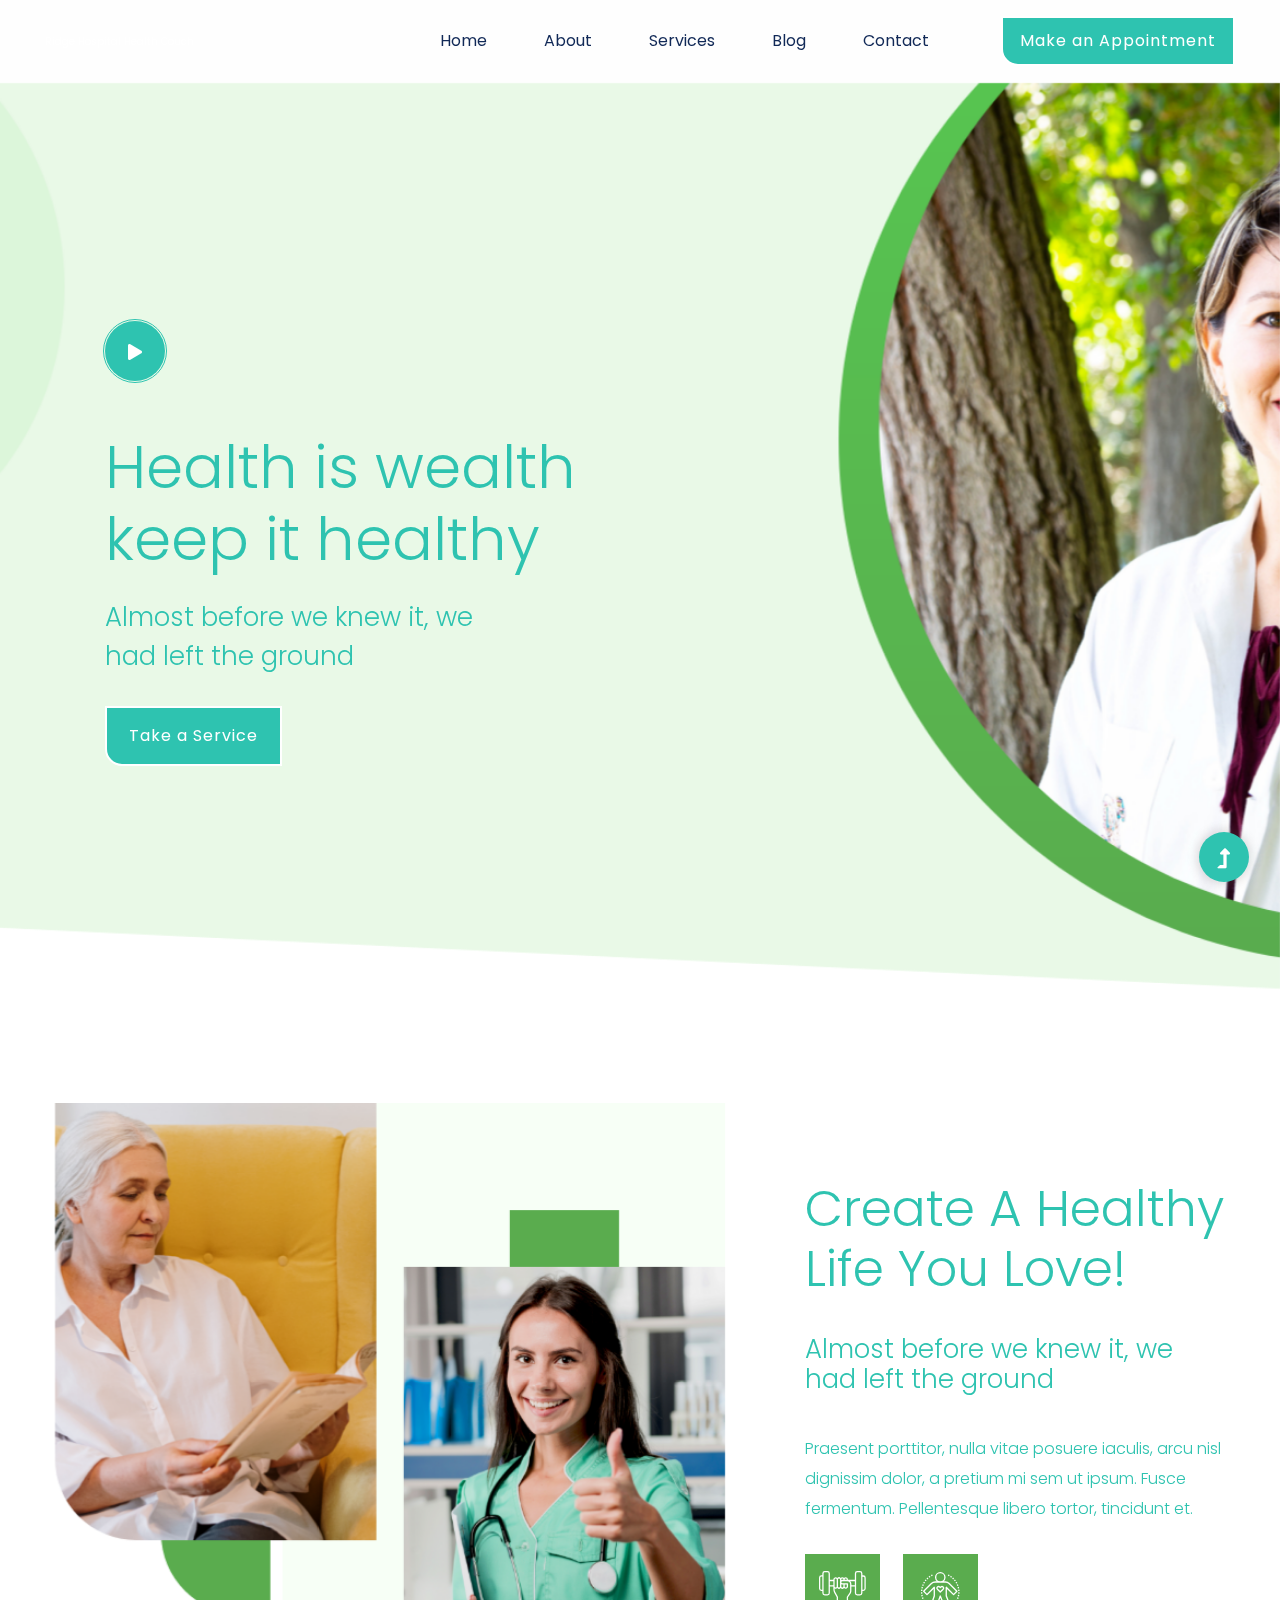
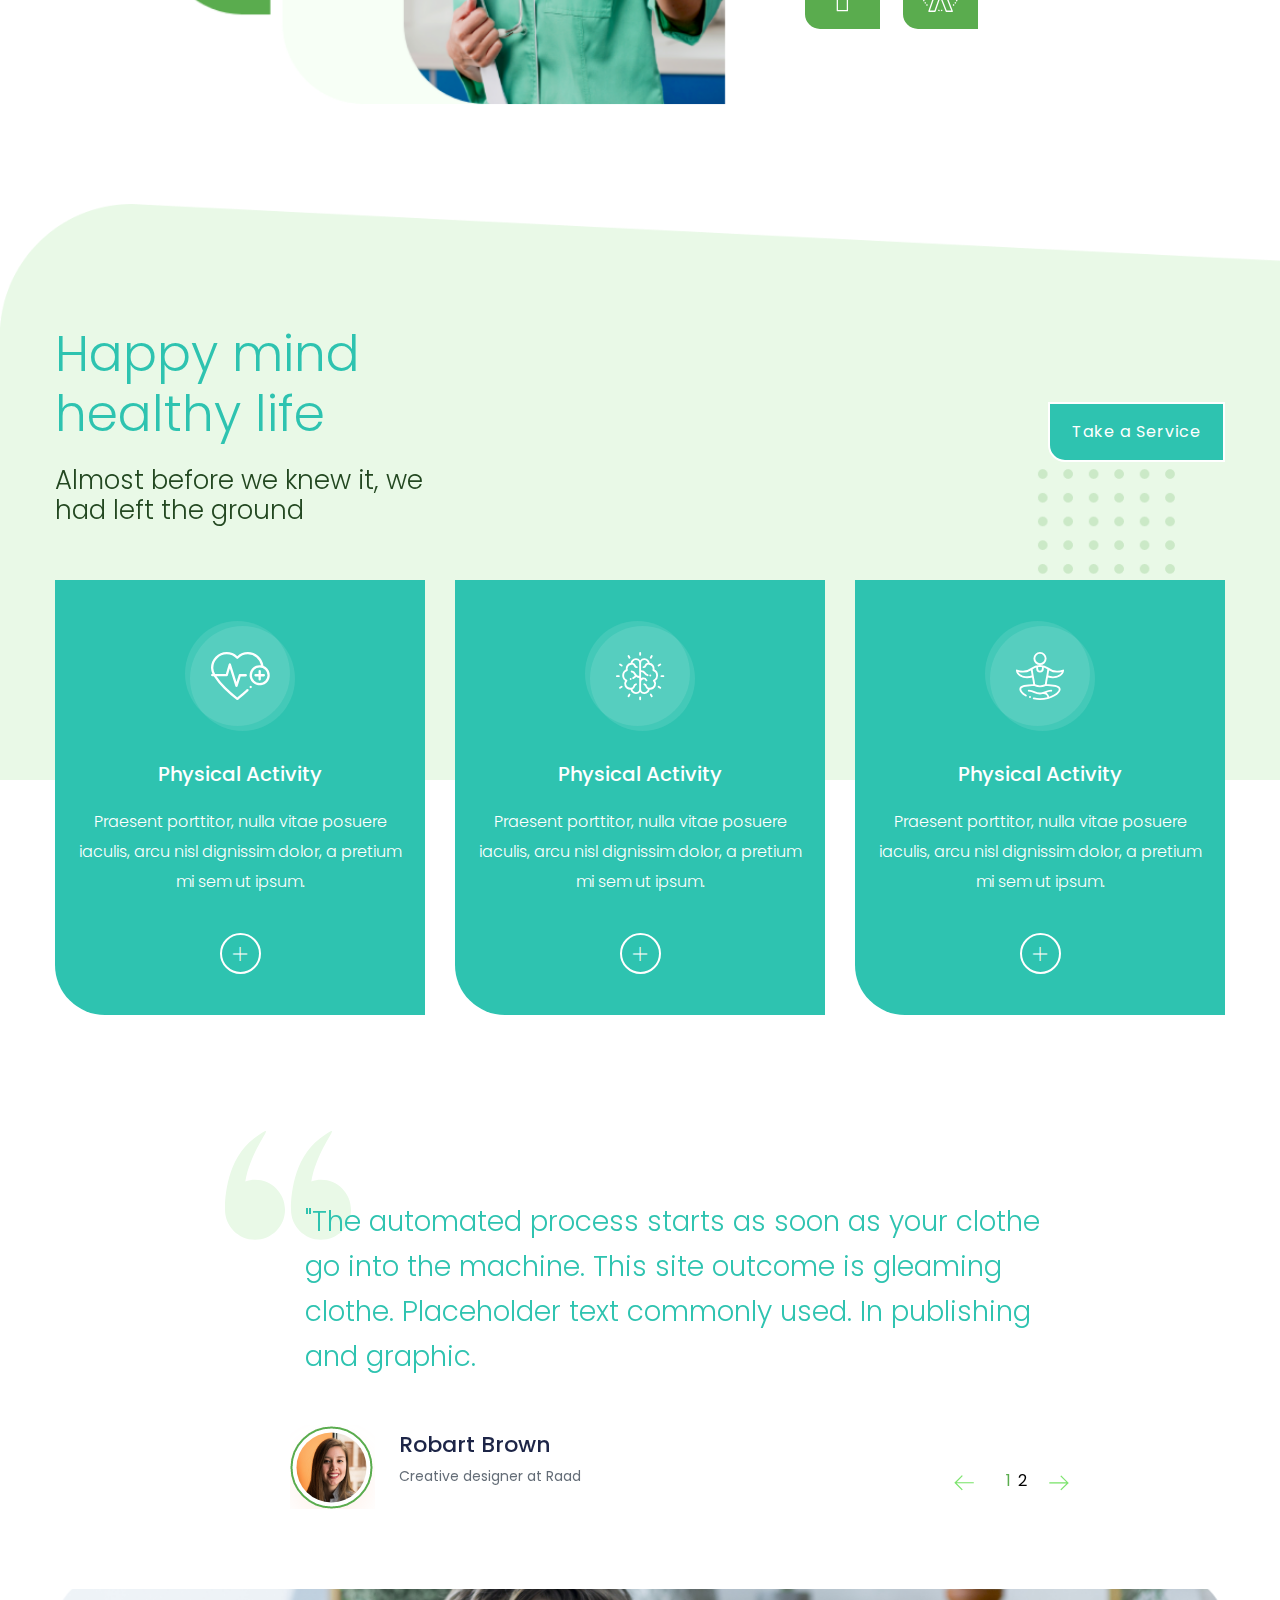
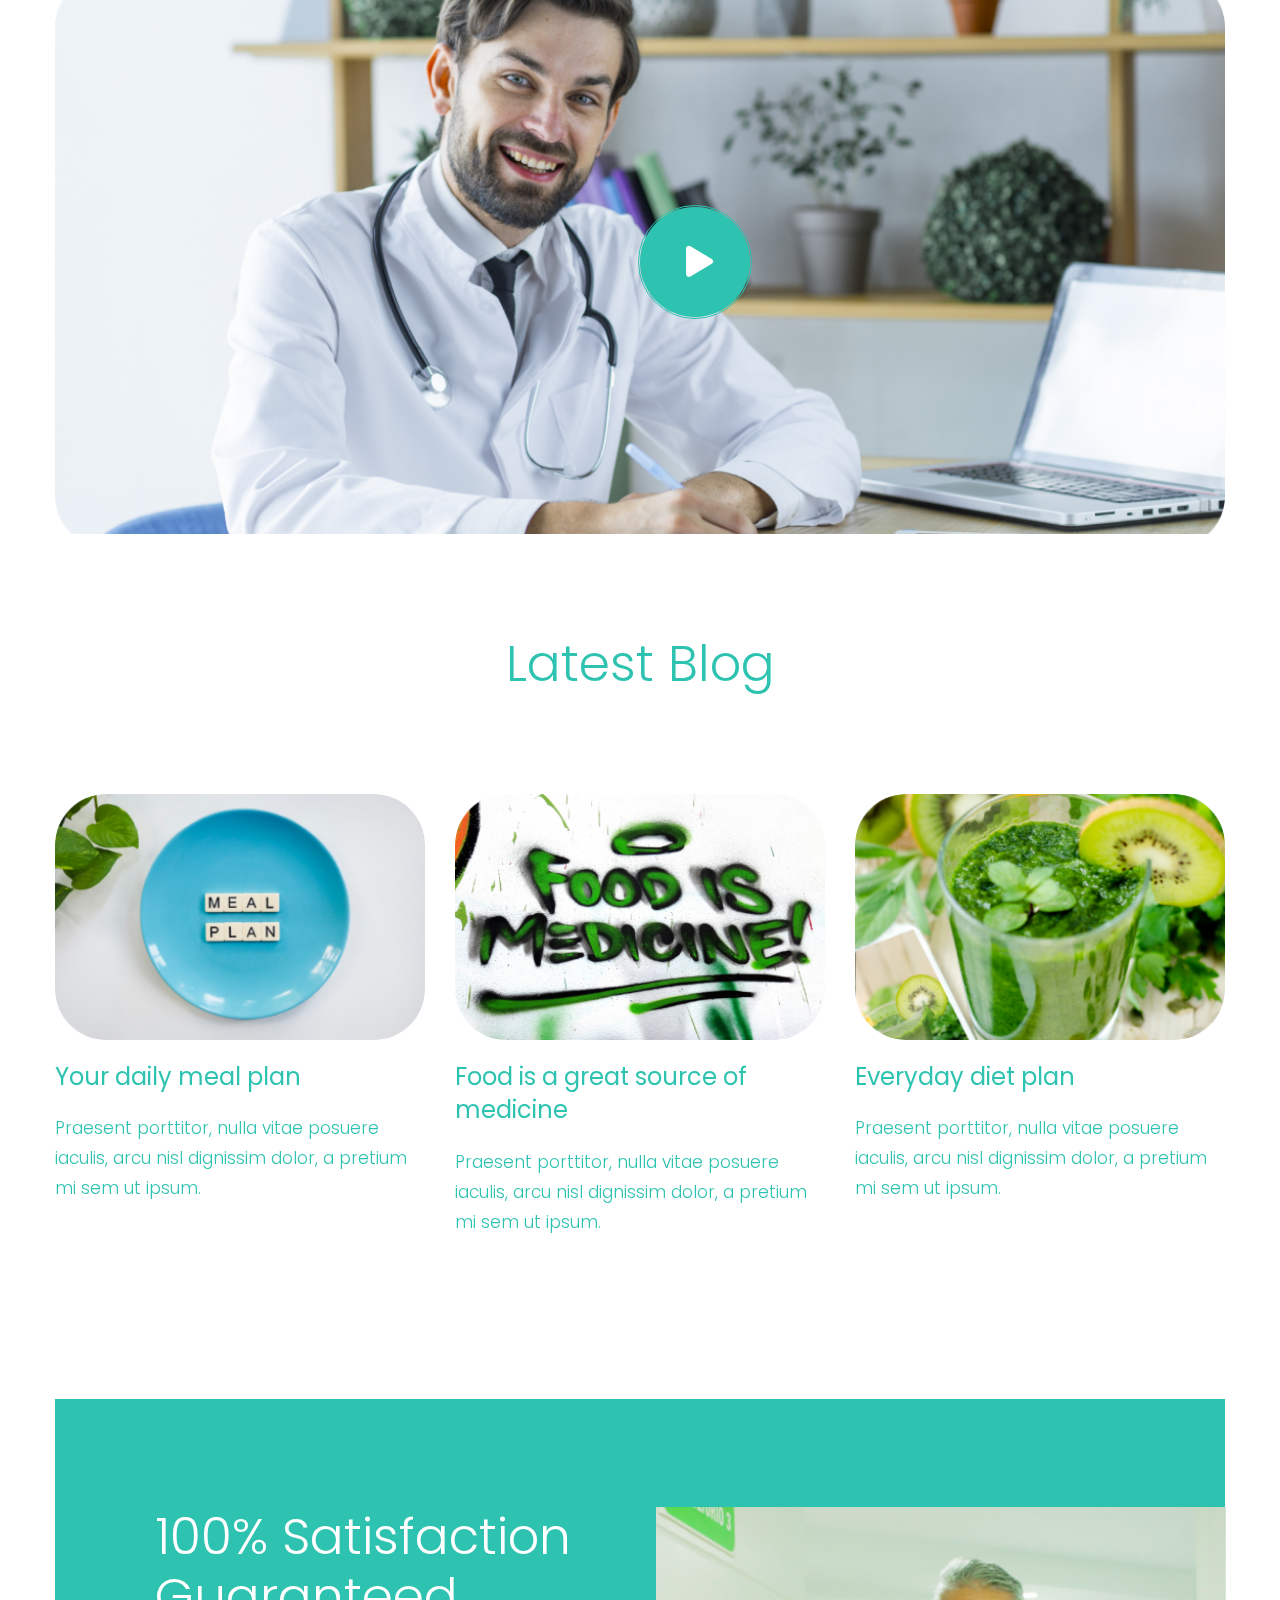
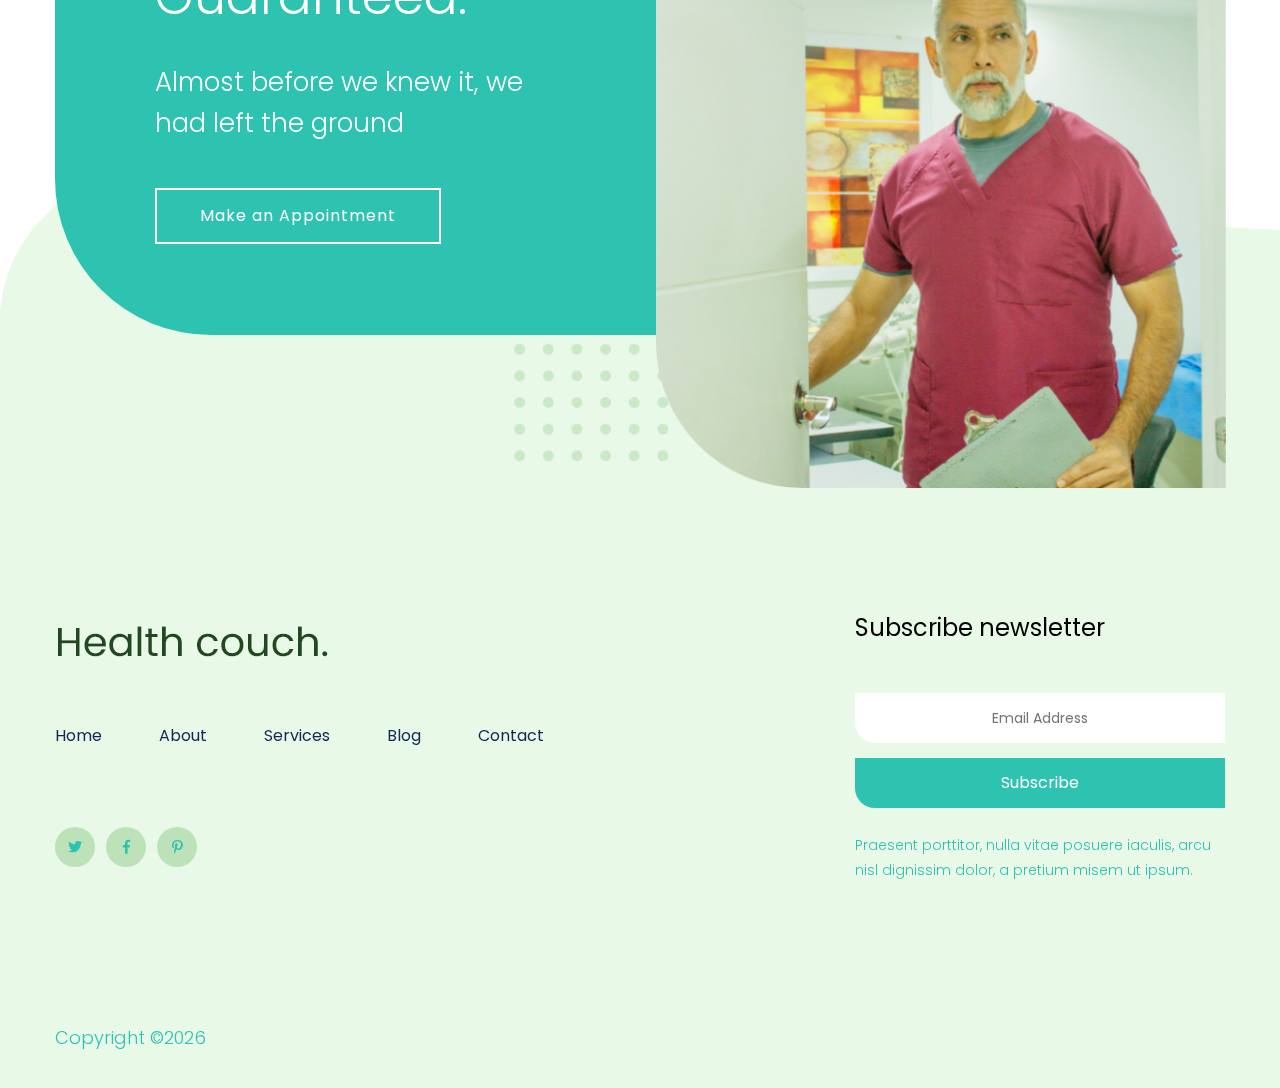
==== commit af0400f0: "update" ====
--- a/index.html
+++ b/index.html
@@ -47,7 +47,7 @@
                         <!-- Logo -->
                         <div class="col-xl-2 col-lg-2 col-md-1">
                             <div class="logo">
-                                <a href="index.html">Ridge Hospital<img src="assets/img/logo/logo.png" alt=""></a>
+                                <a href="index.html"><span>Ridge Hospital Health Couch</span></a>
                             </div>
                         </div>
                         <div class="col-xl-10 col-lg-10 col-md-10">
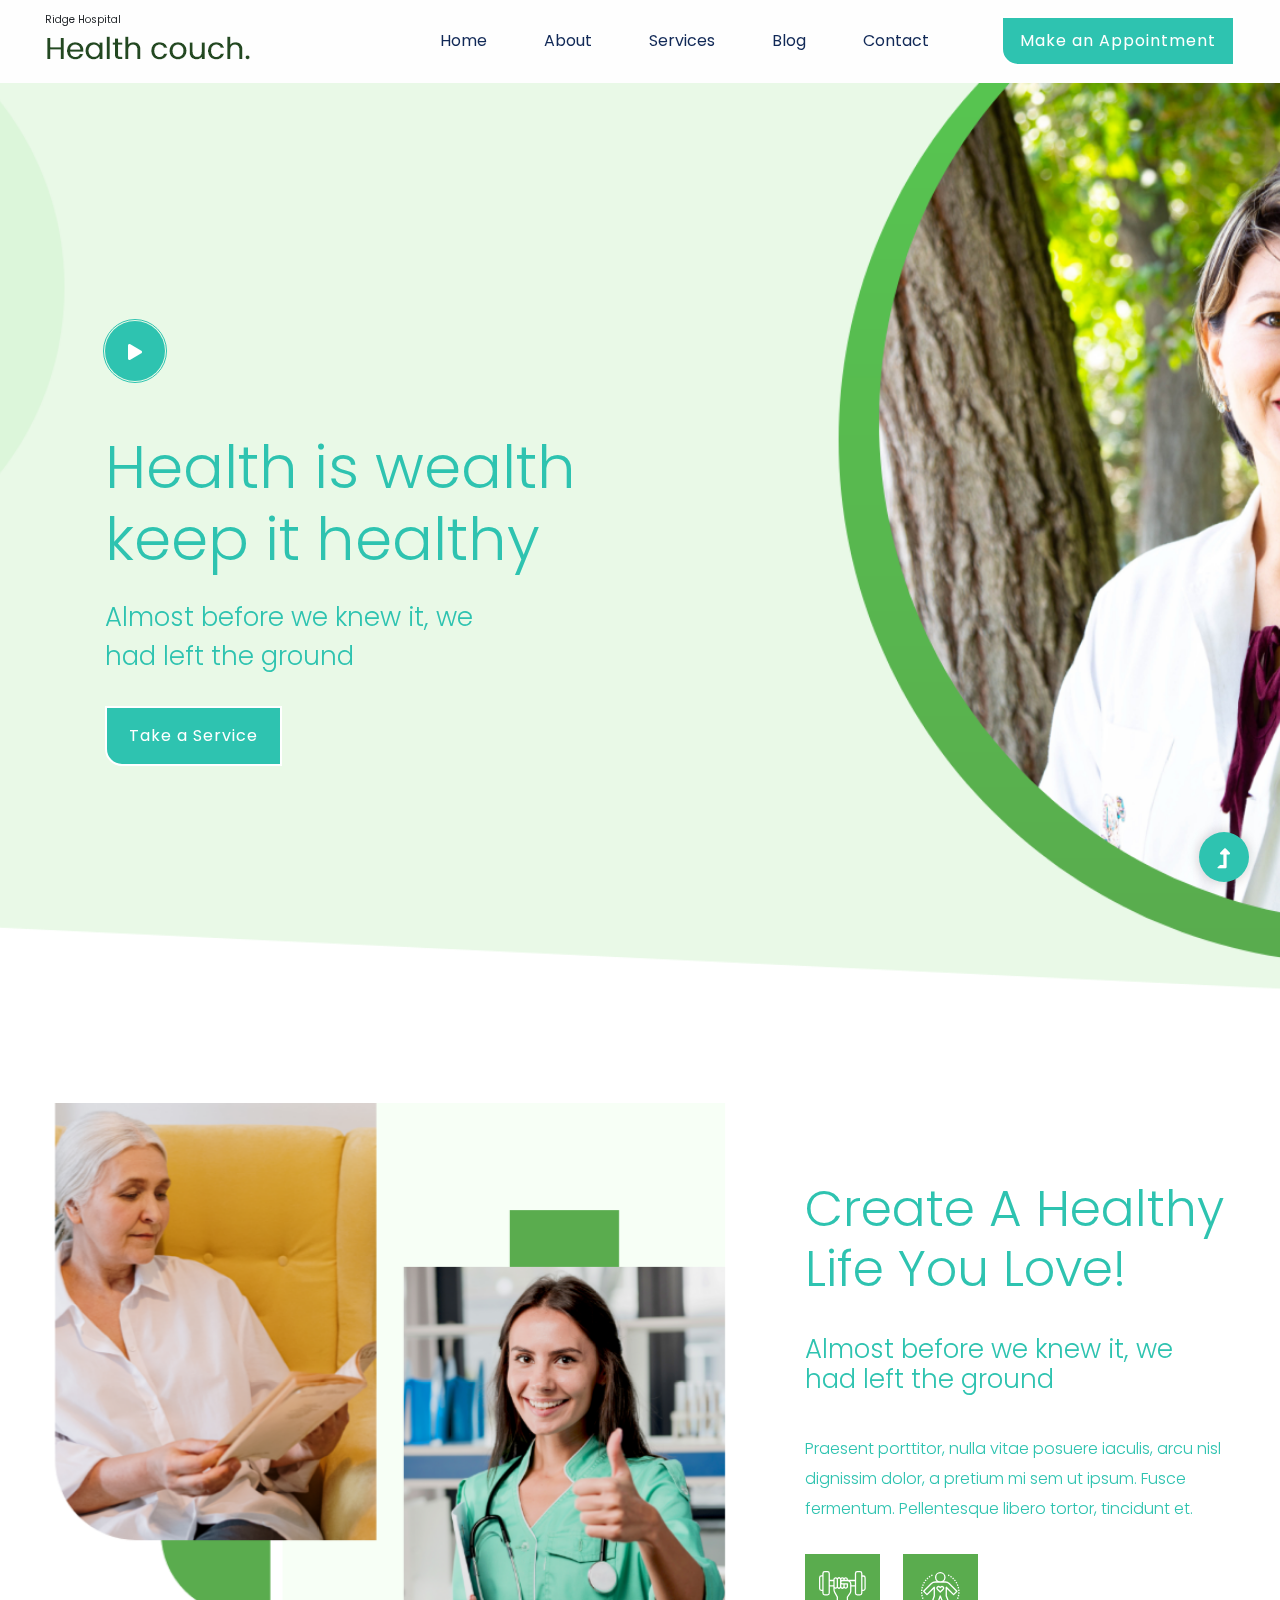
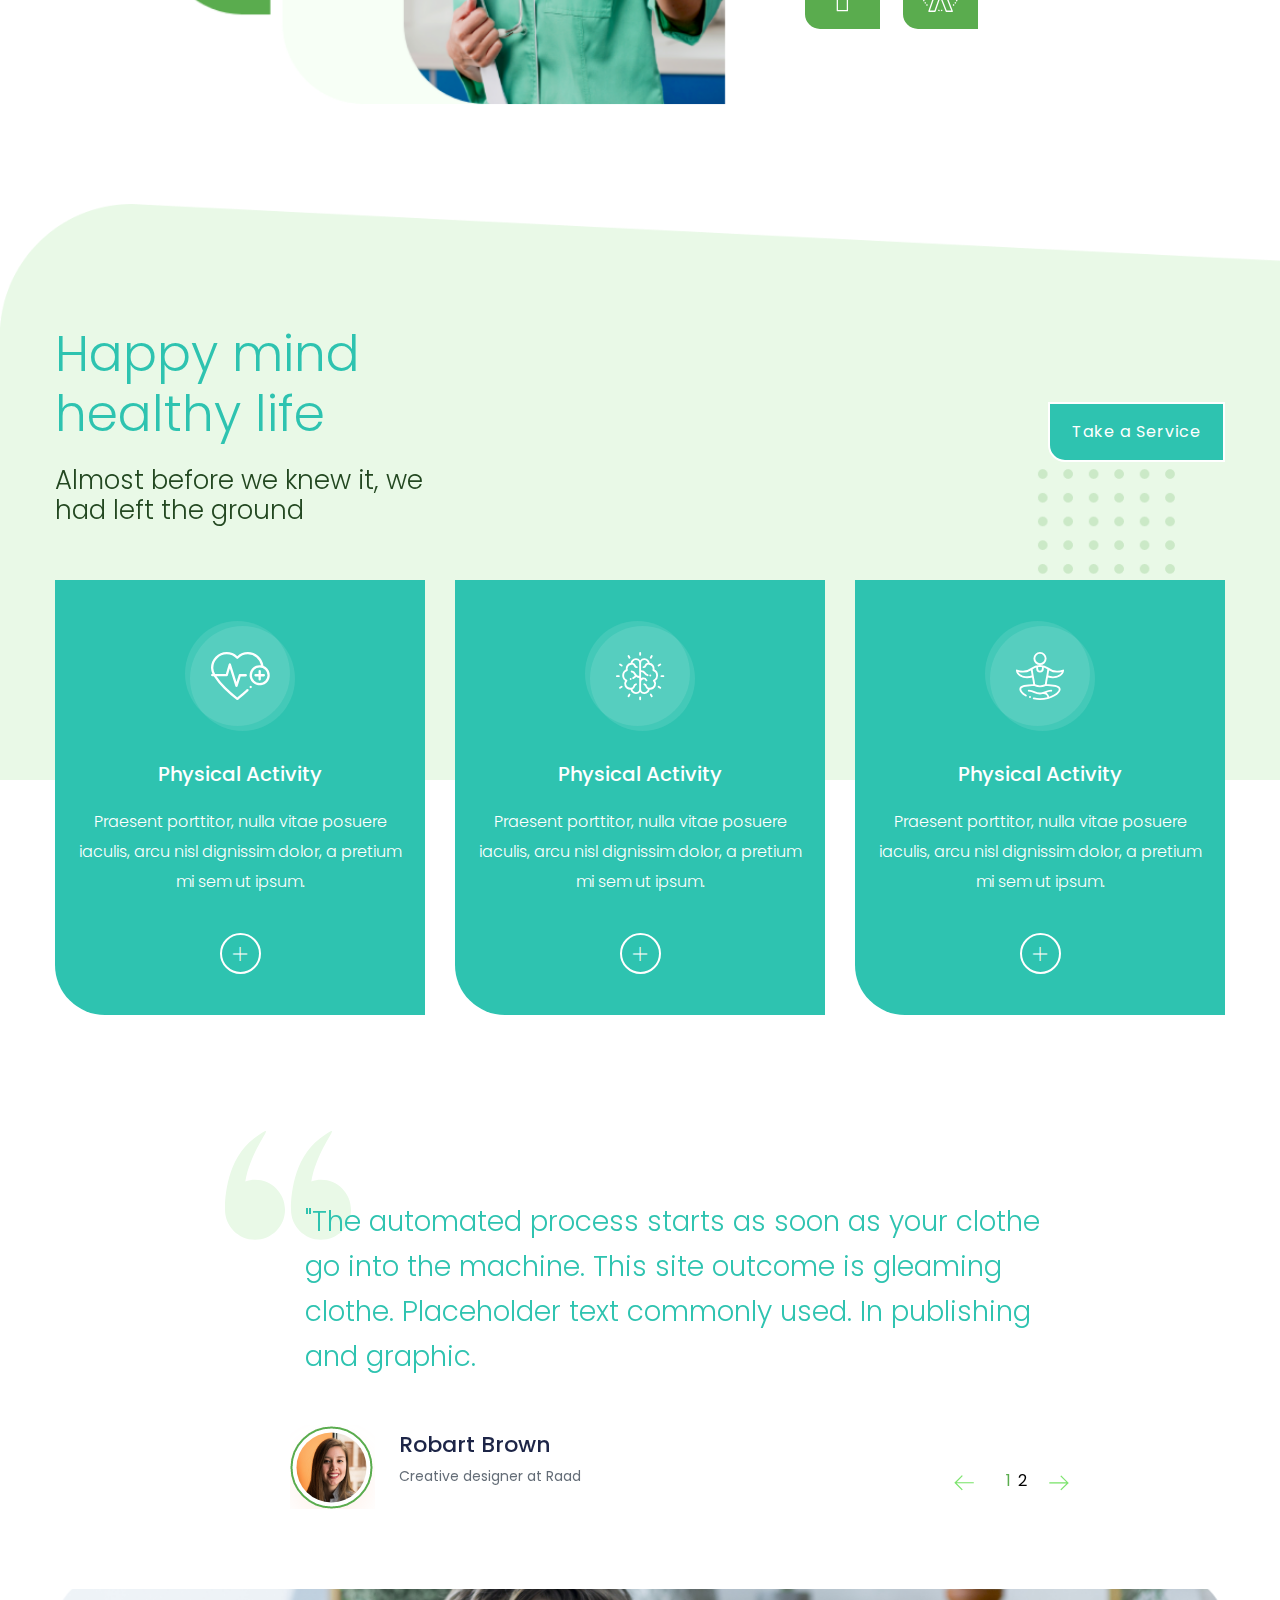
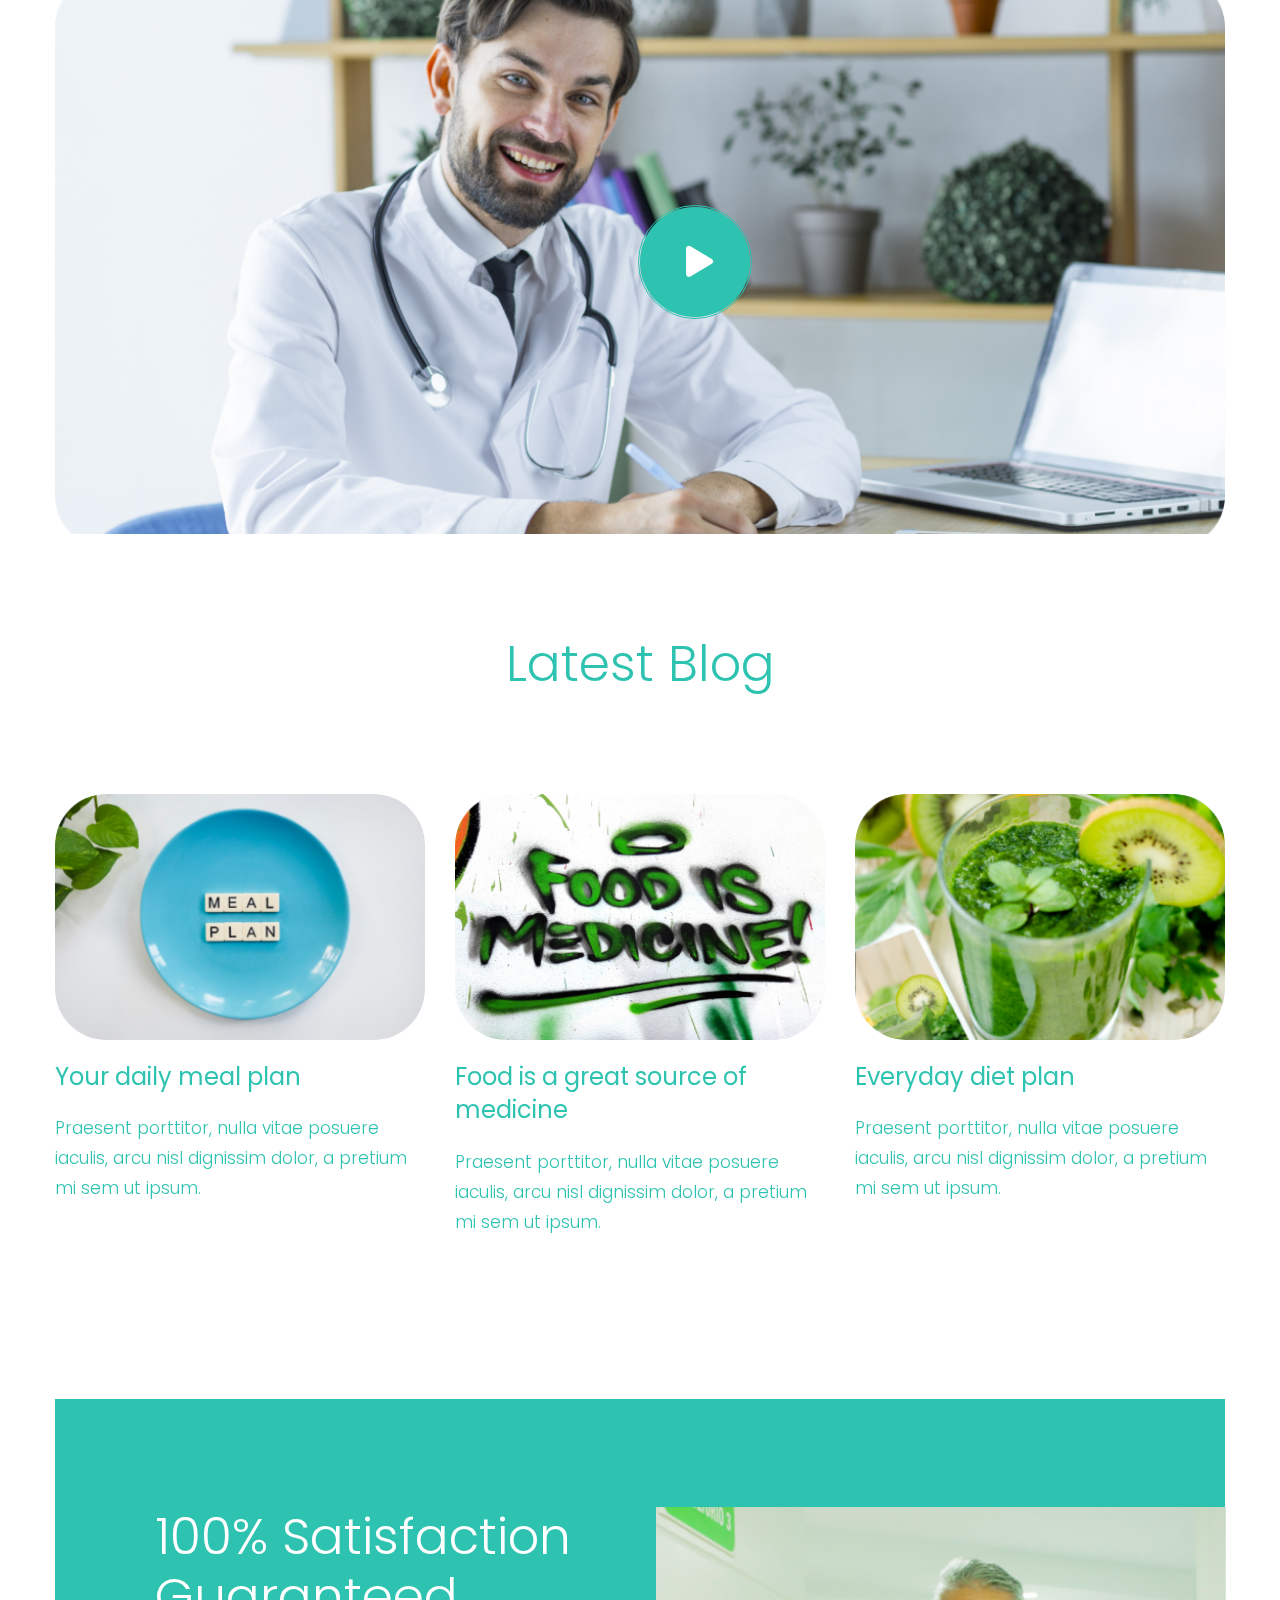
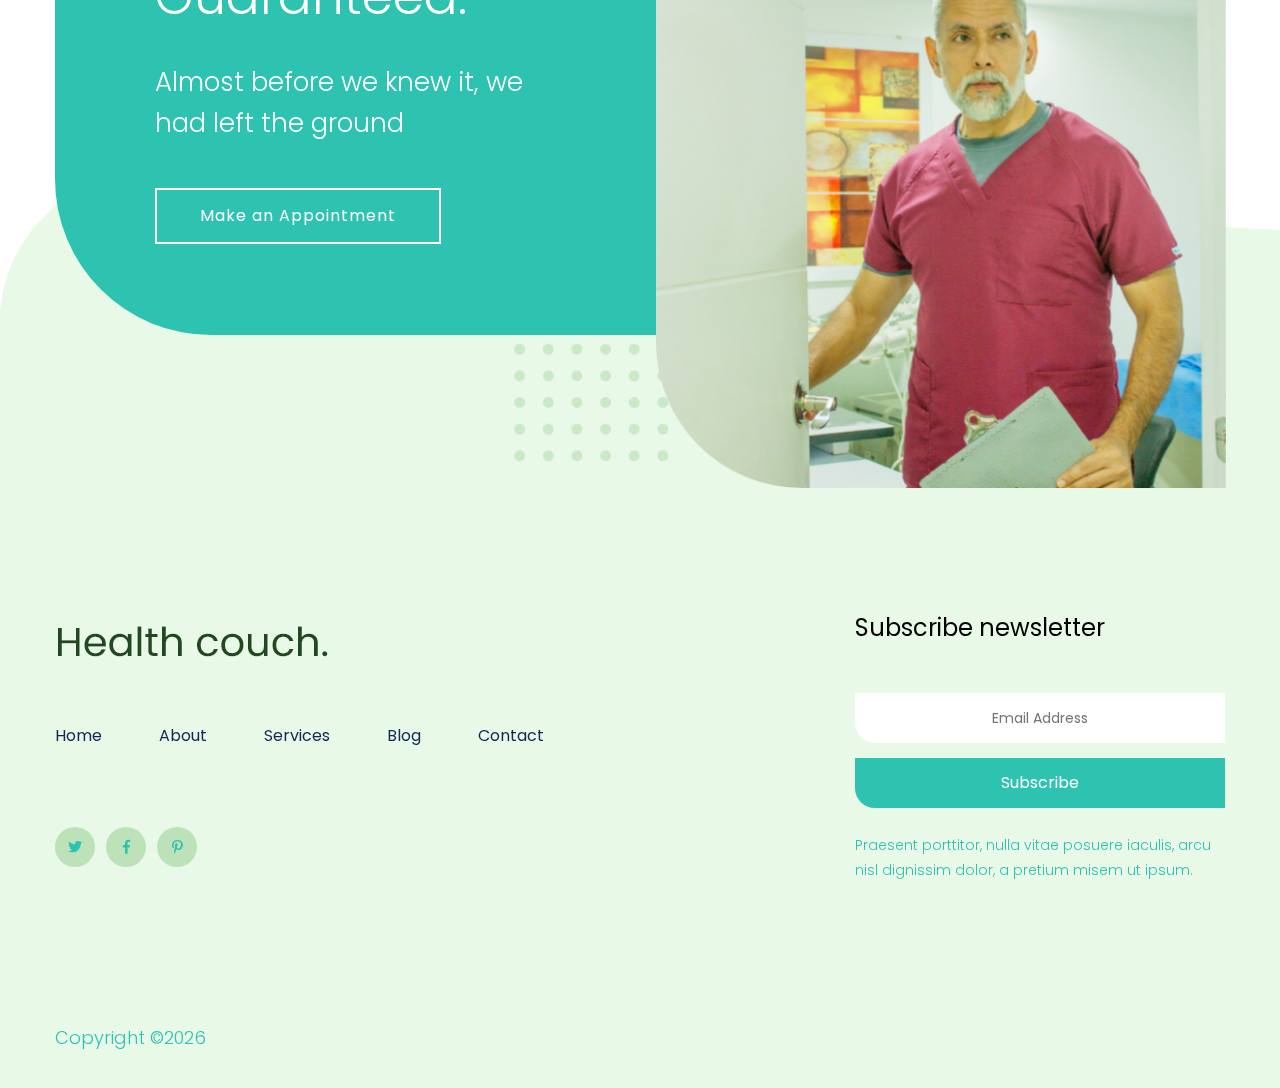
==== commit cd86f883: "Ridge Hospital" ====
--- a/index.html
+++ b/index.html
@@ -47,7 +47,7 @@
                         <!-- Logo -->
                         <div class="col-xl-2 col-lg-2 col-md-1">
                             <div class="logo">
-                                <a href="index.html"><span>Ridge Hospital Health Couch</span></a>
+                               <span>Ridge Hospital</span> <a href="index.html"><img src="assets/img/logo/logo.png" alt=""></a>
                             </div>
                         </div>
                         <div class="col-xl-10 col-lg-10 col-md-10">
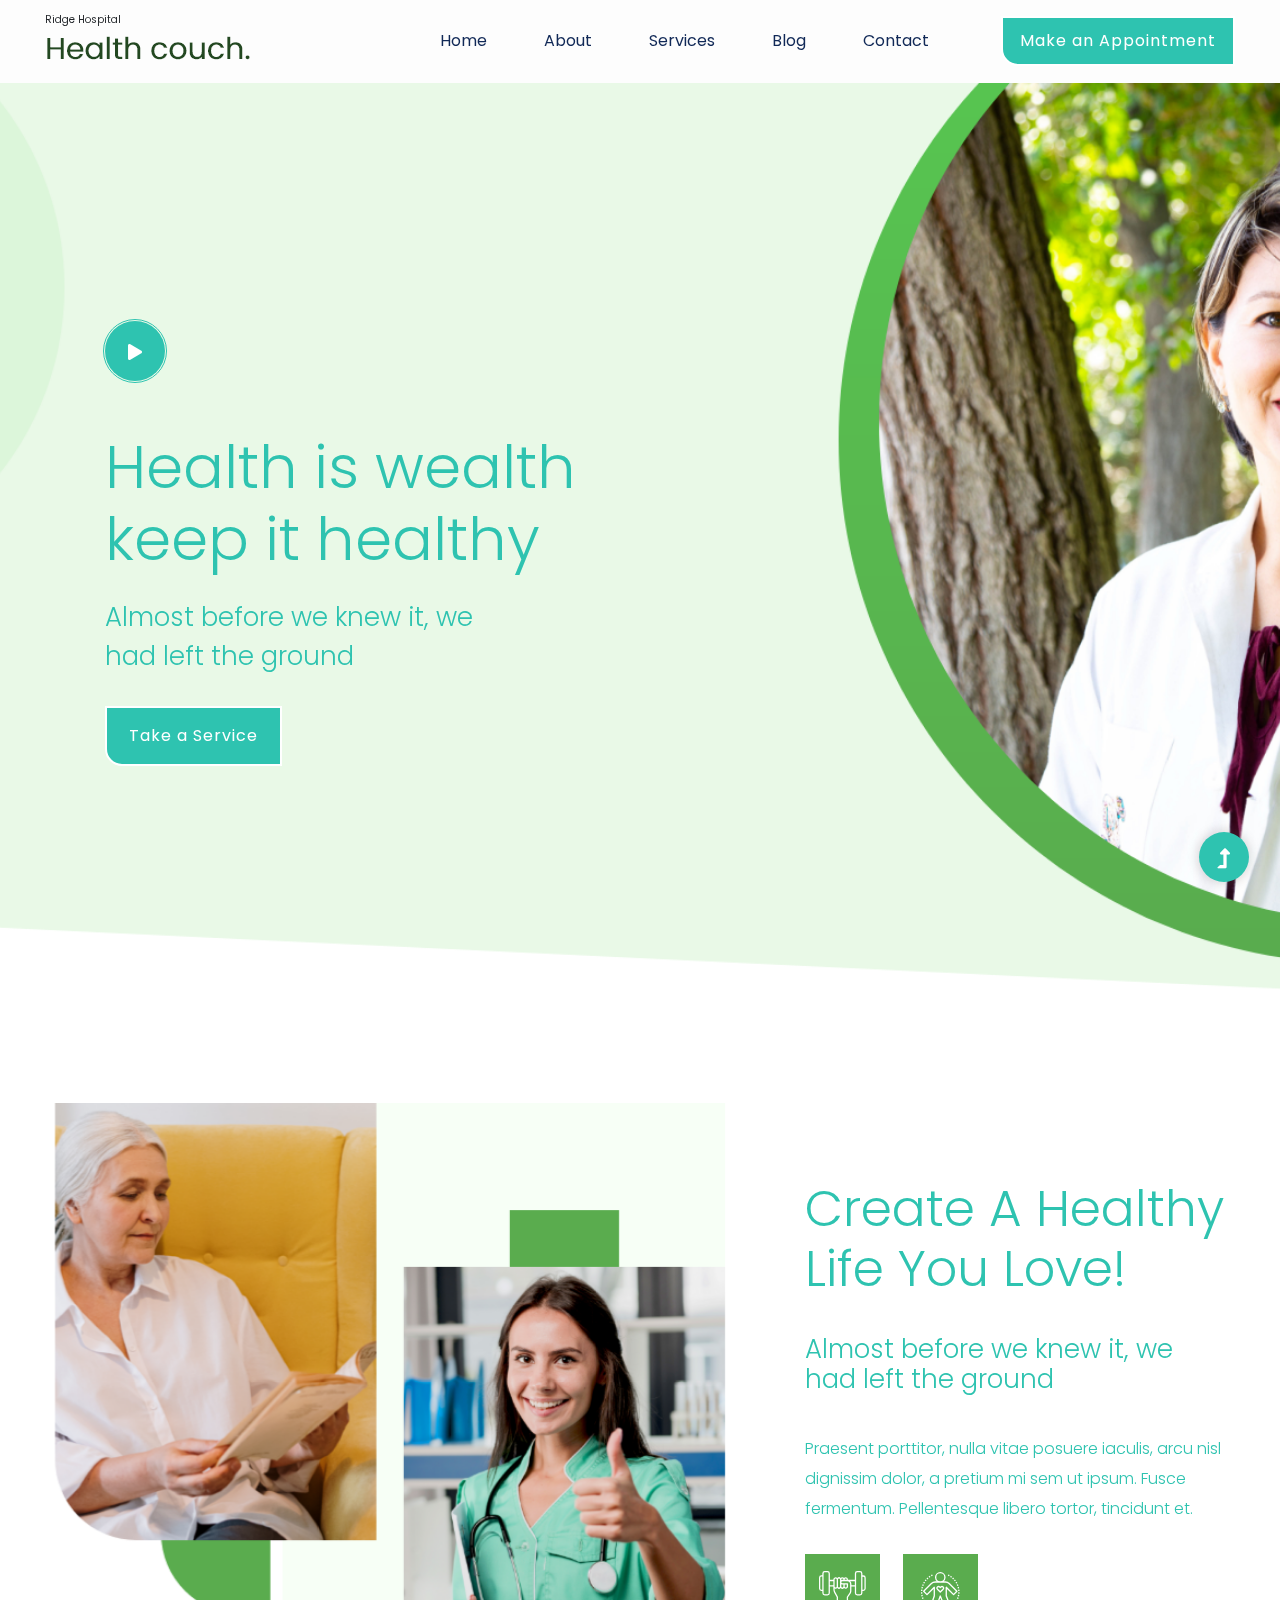
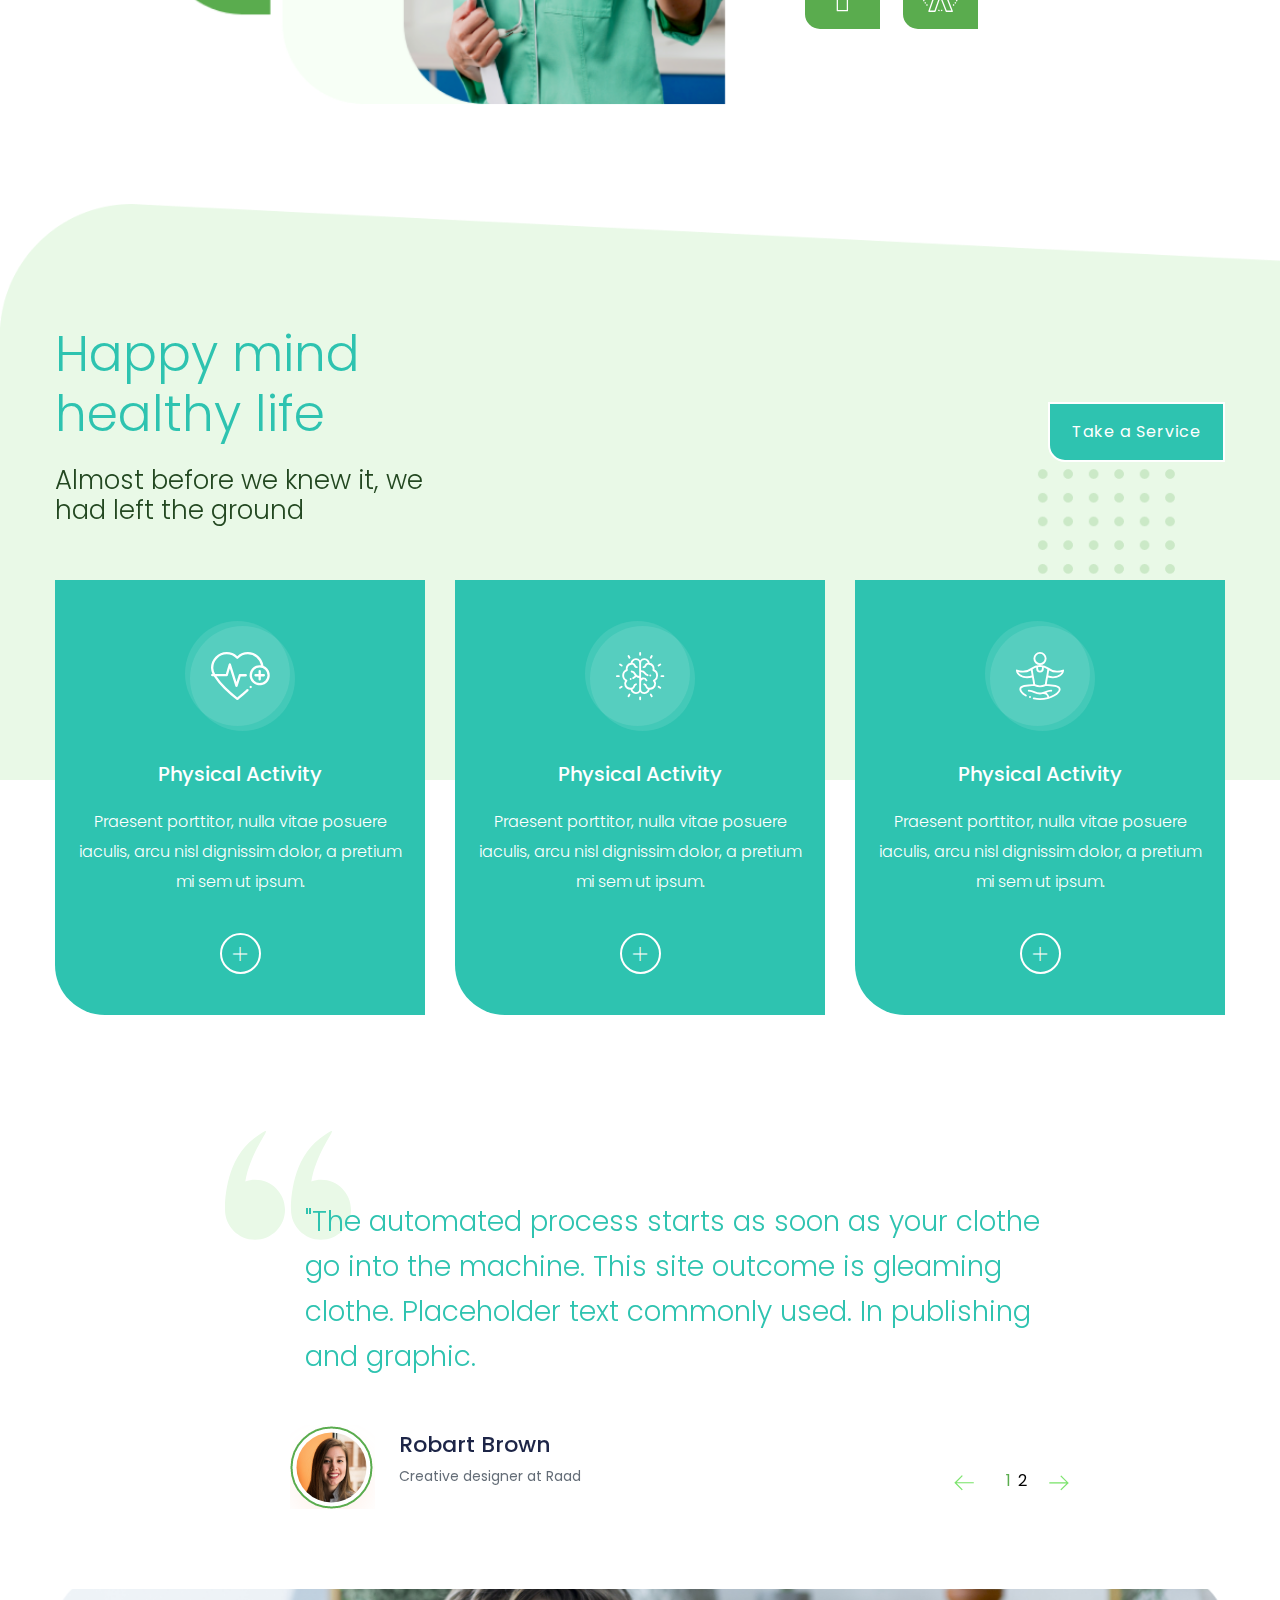
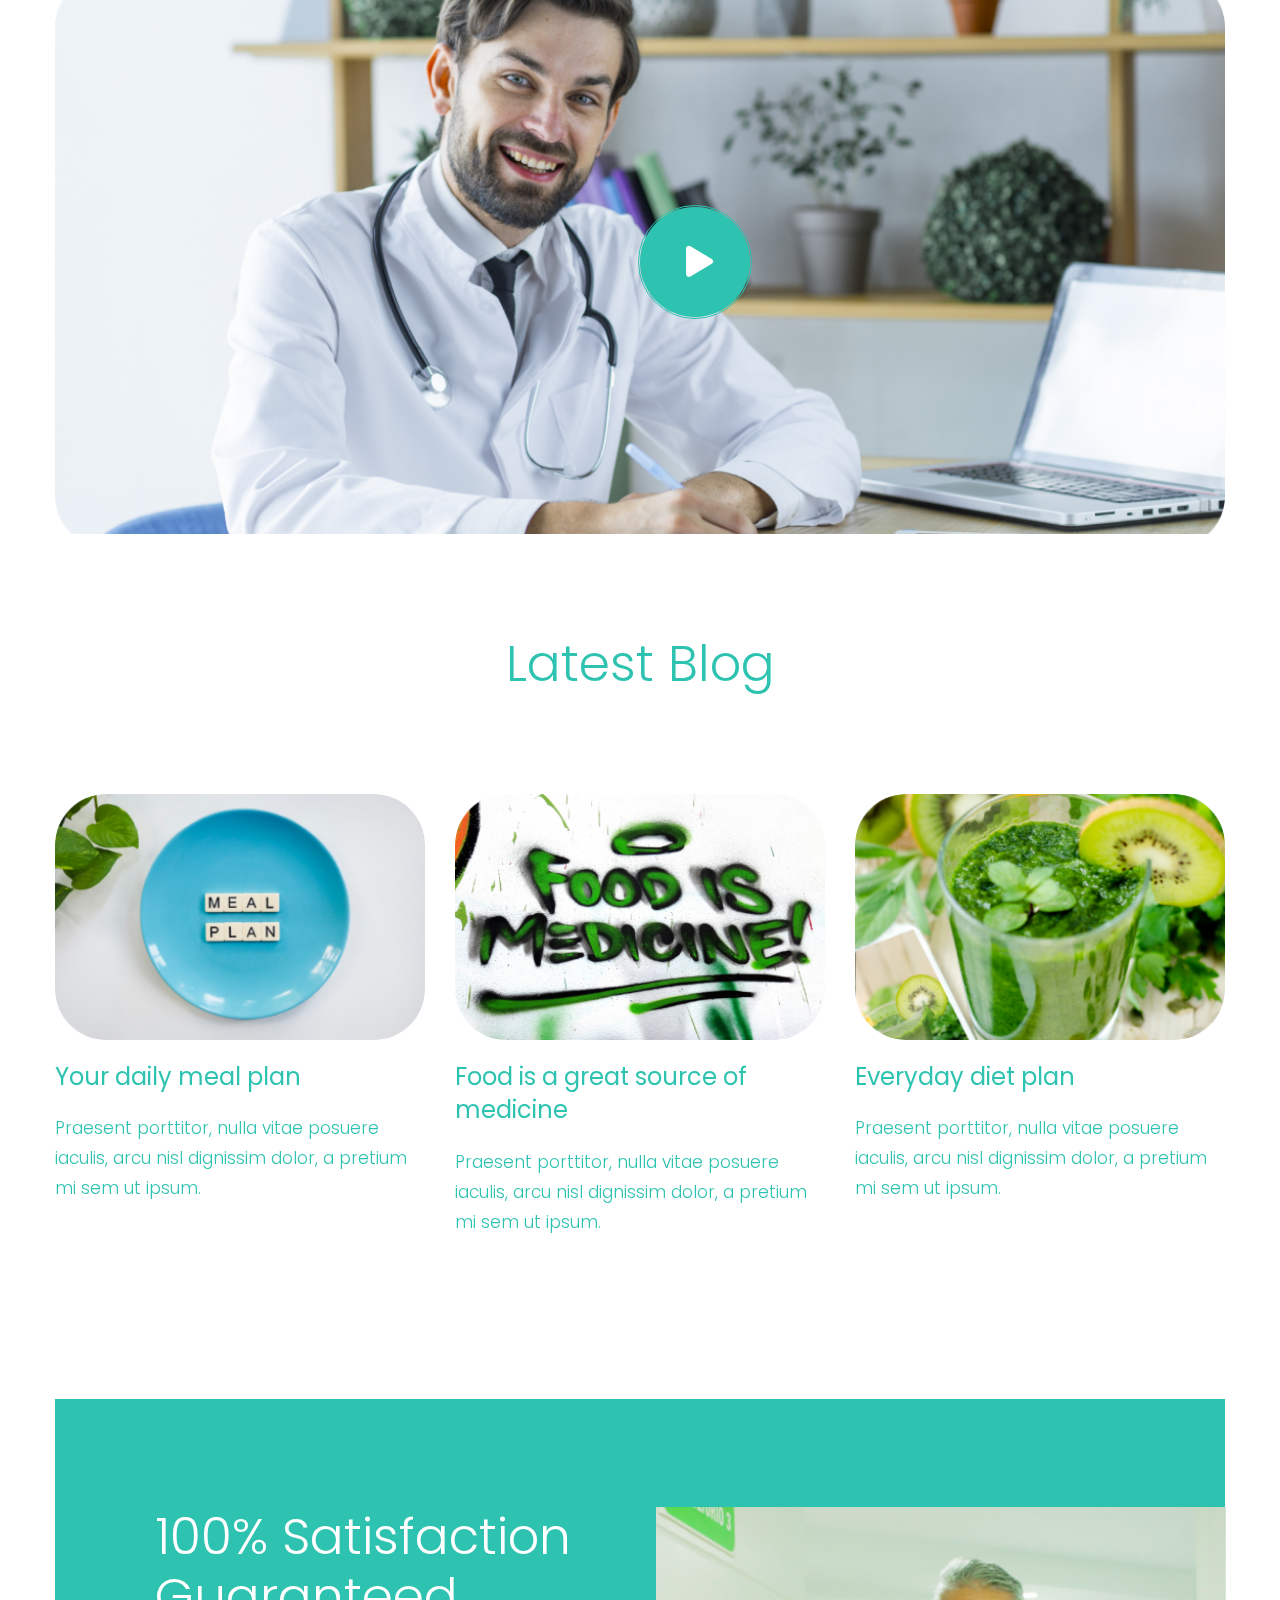
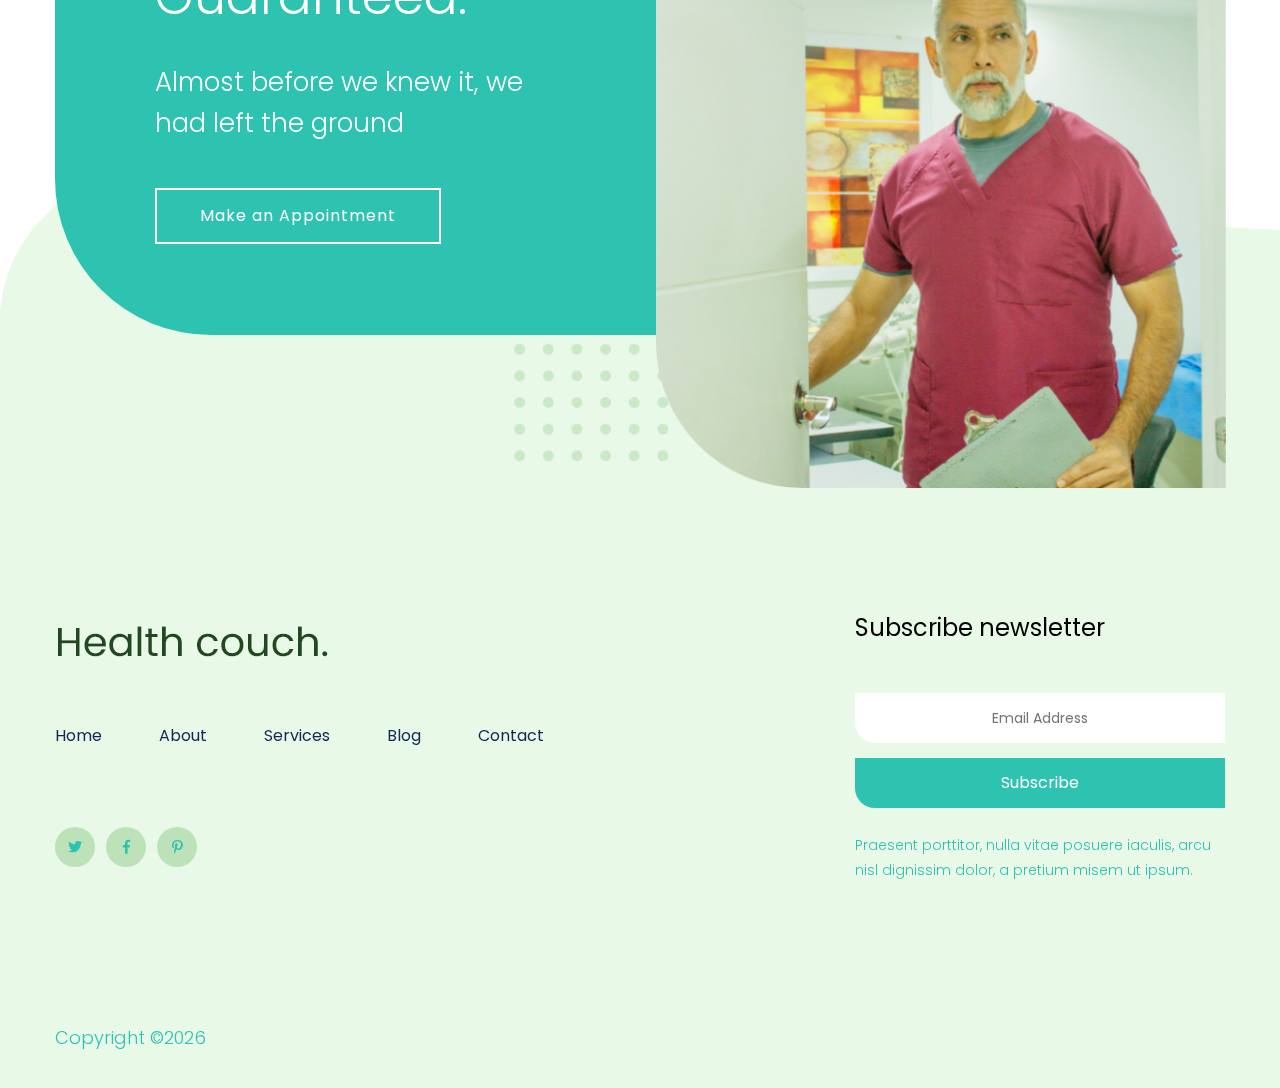
==== commit ae251460: "update" ====
--- a/index.html
+++ b/index.html
@@ -32,7 +32,8 @@
                 <div class="preloader-circle"></div>
                 <div class="preloader-img pere-text">
 
-                   <span>Ridge Hospital</span> <img src="assets/img/logo/loder.png" alt="">
+                 <span>Ridge Hospital</span>                  <img src="assets/img/logo/loder.png" alt="">
+
                 </div>
             </div>
         </div>
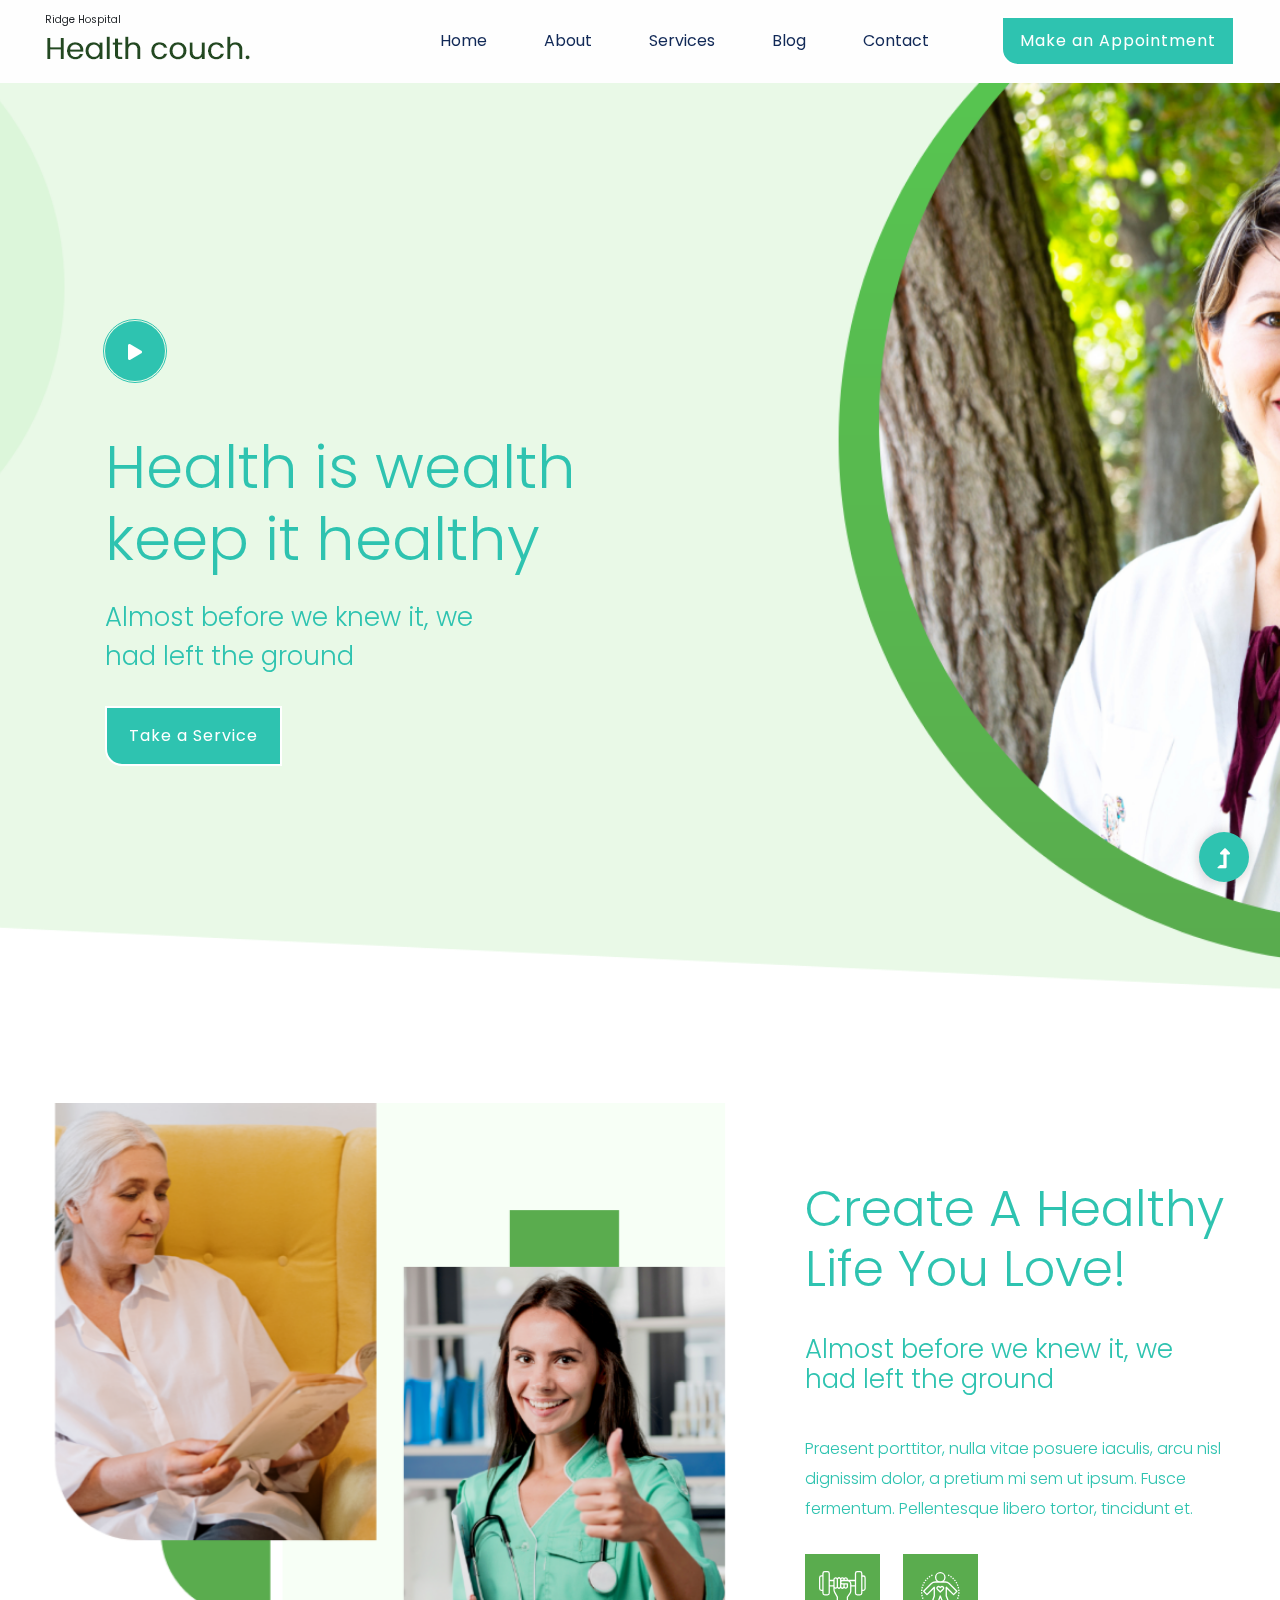
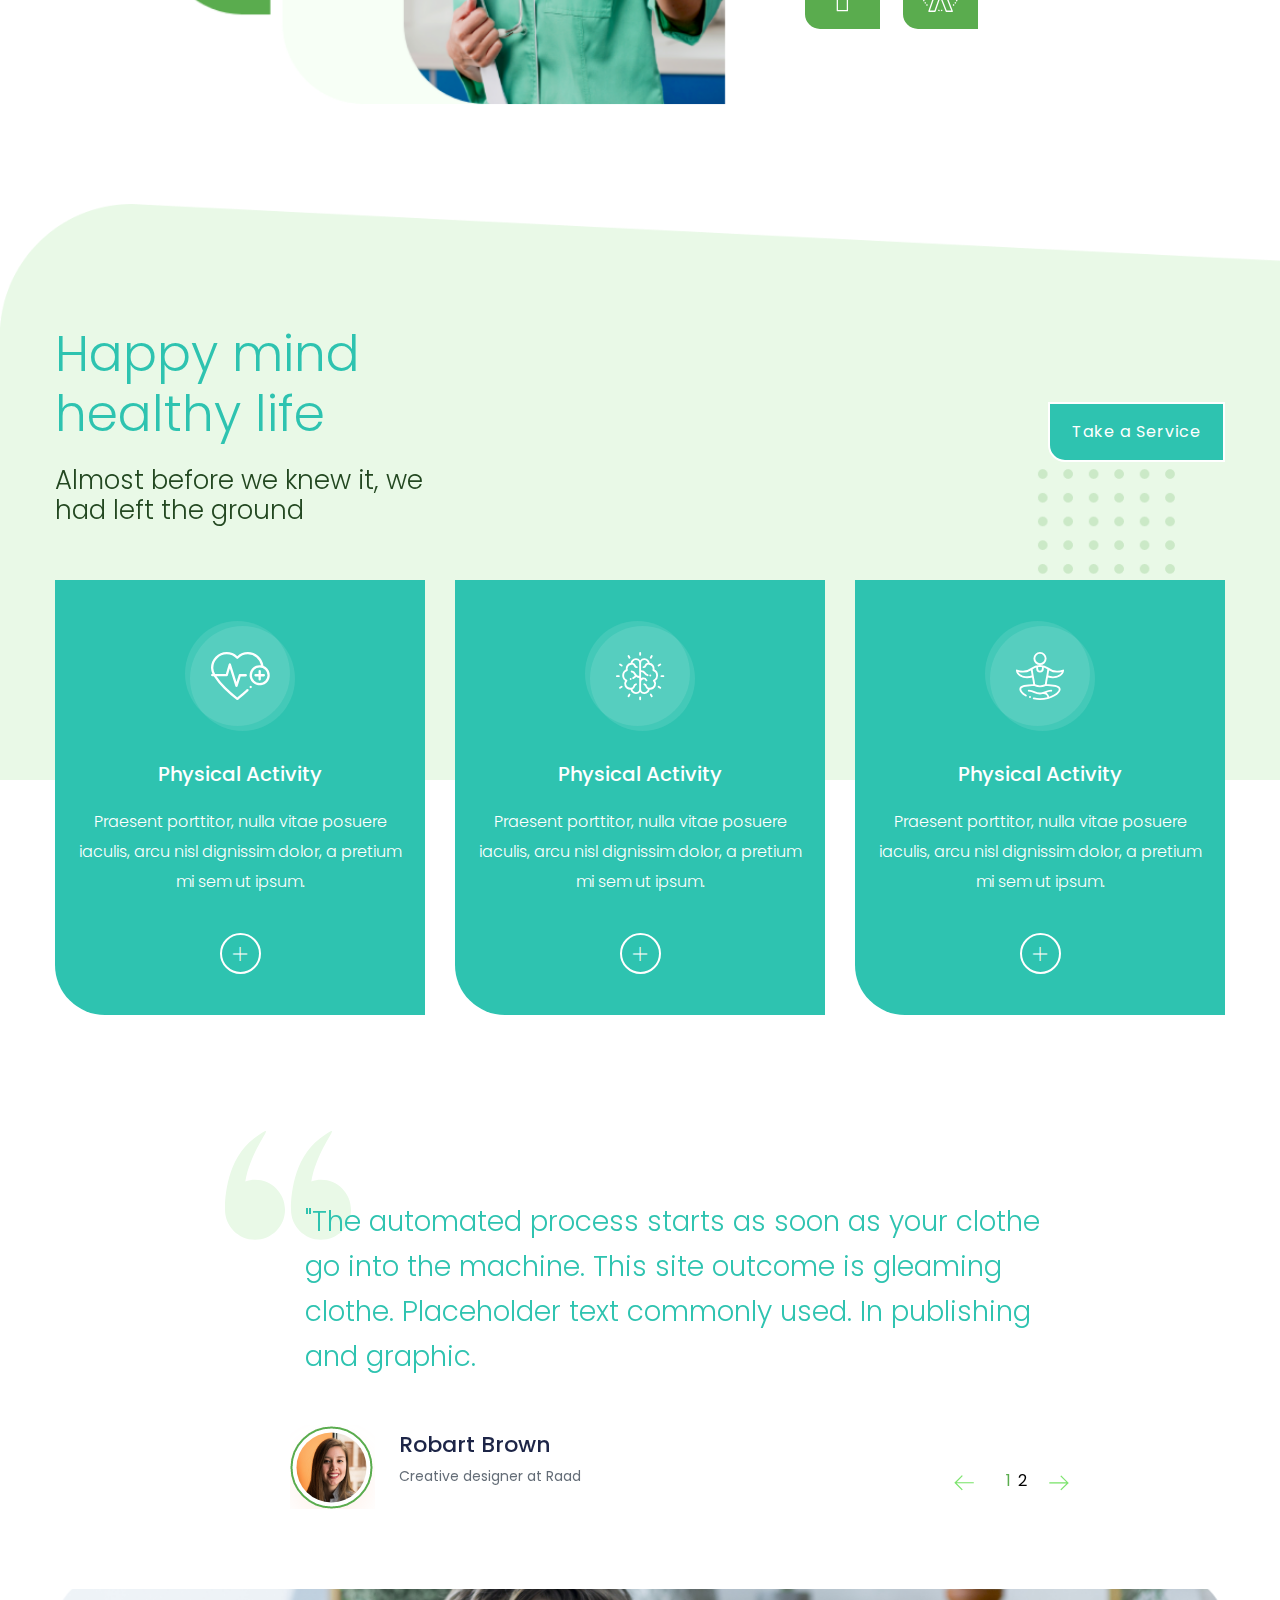
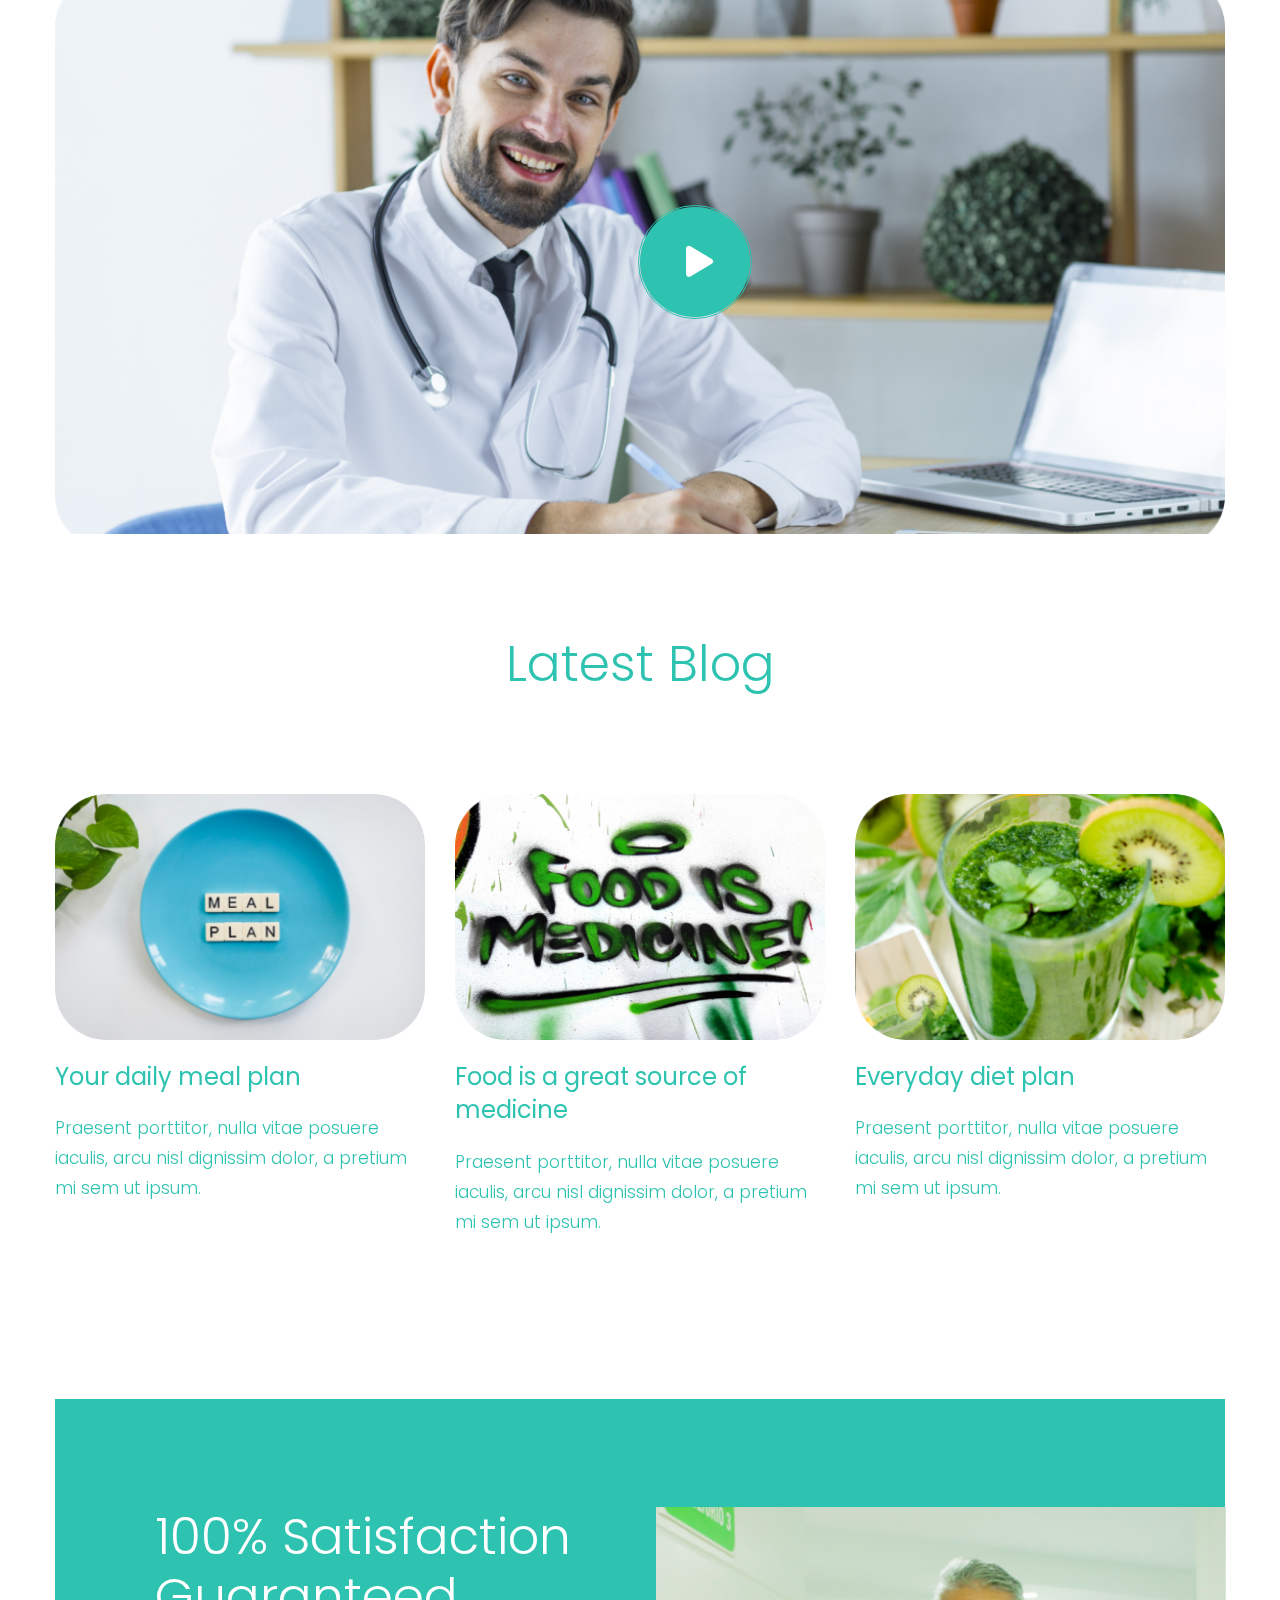
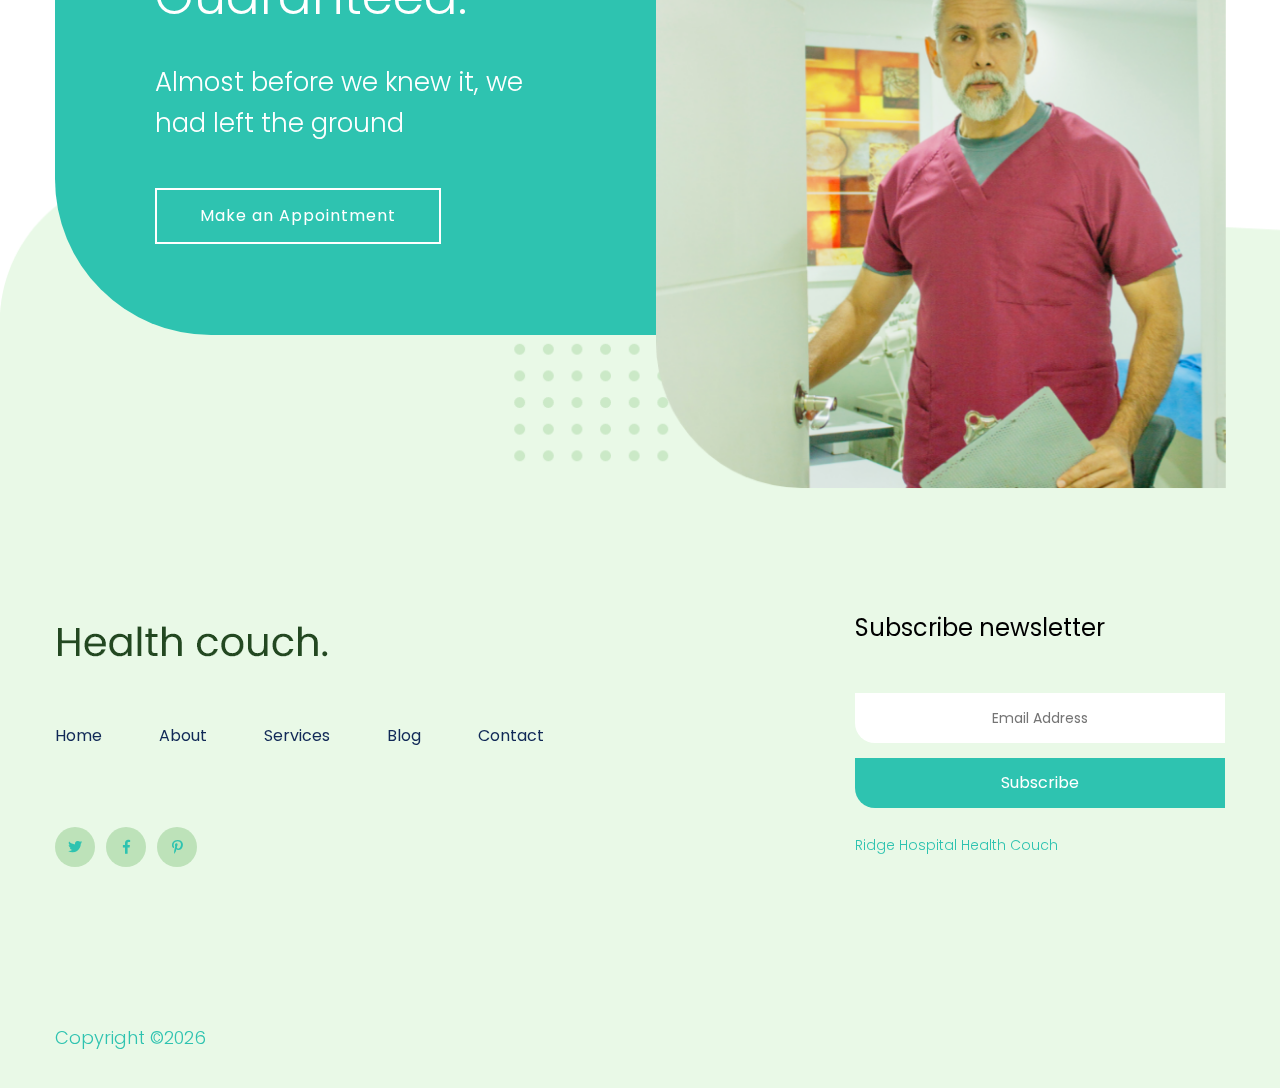
==== commit 0a1e8d81: "update" ====
--- a/index.html
+++ b/index.html
@@ -435,7 +435,7 @@
                             </div>
                             <div class="footer-tittle">
                                 <div class="footer-pera">
-                                    <p>Praesent porttitor, nulla vitae posuere iaculis, arcu nisl dignissim dolor, a pretium misem ut ipsum.</p>
+                                    <p>Ridge Hospital Health Couch</p>
                                 </div>
                             </div>
                         </div>
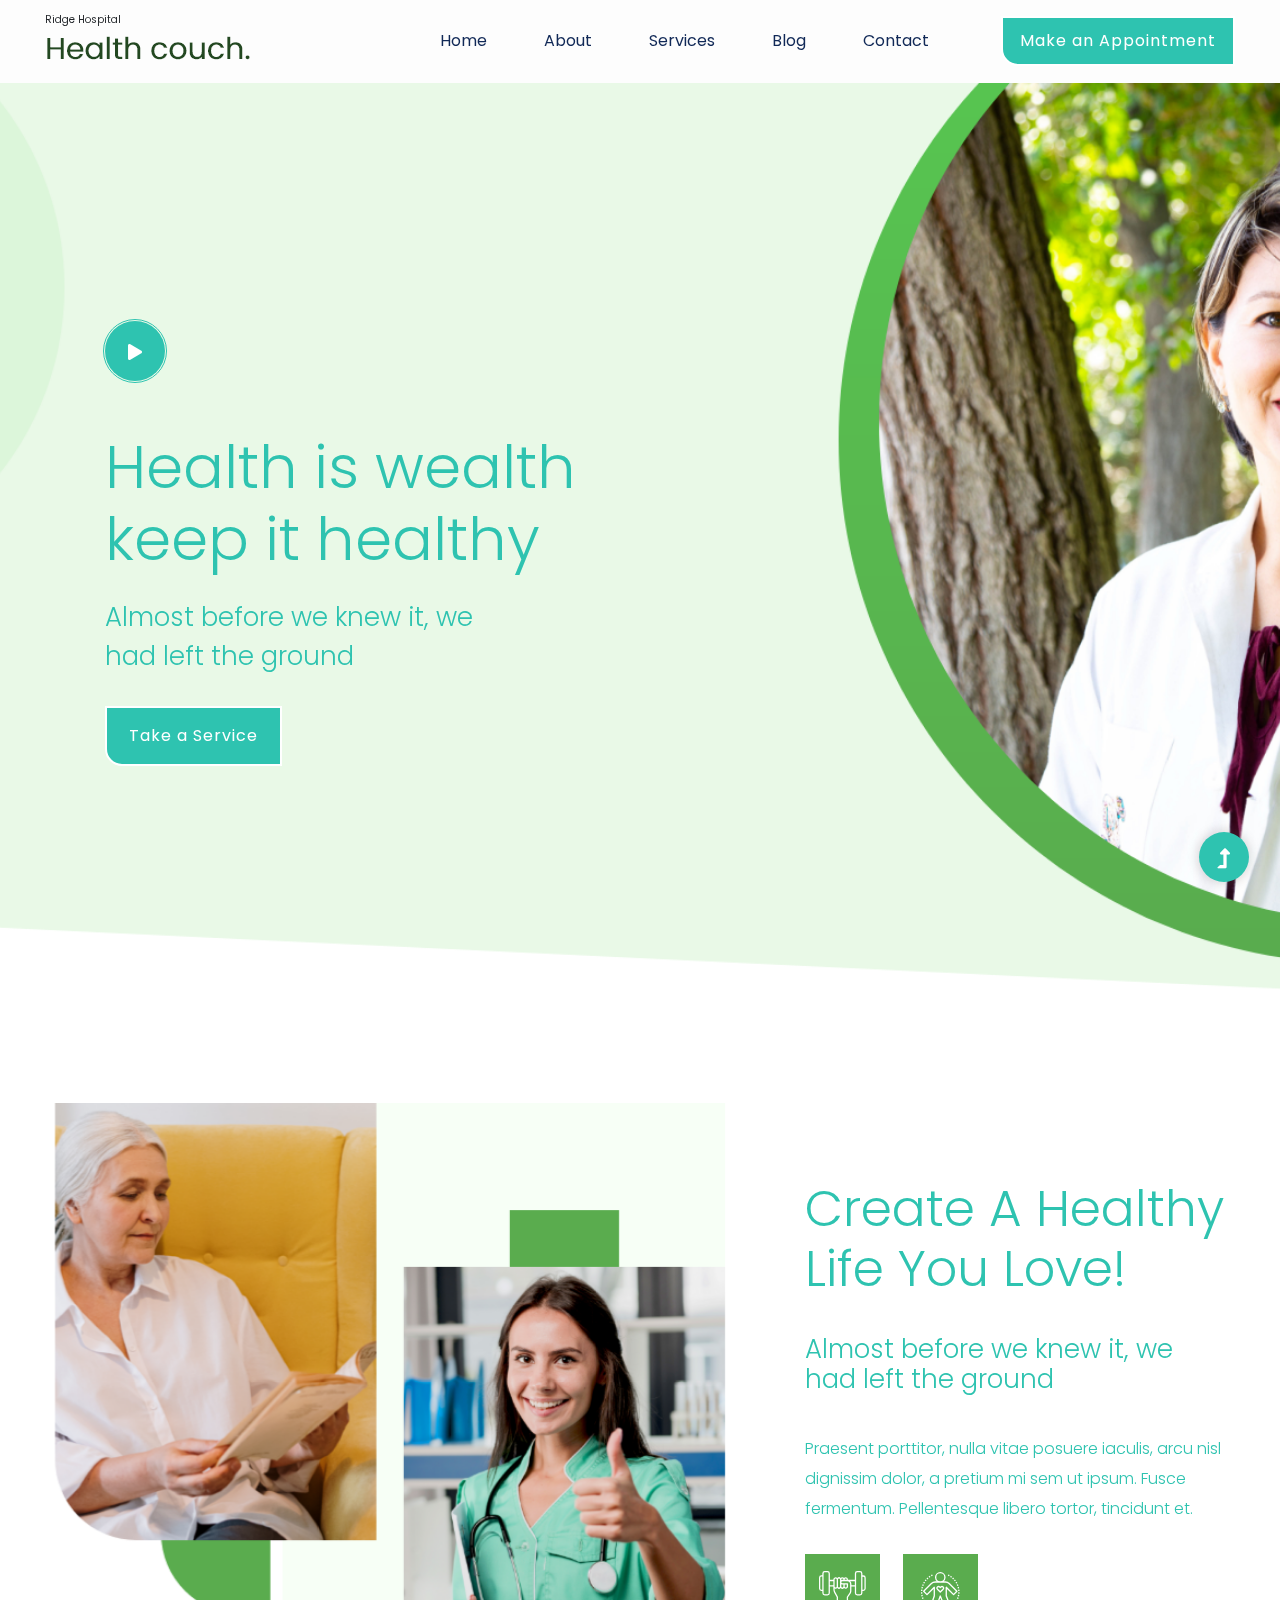
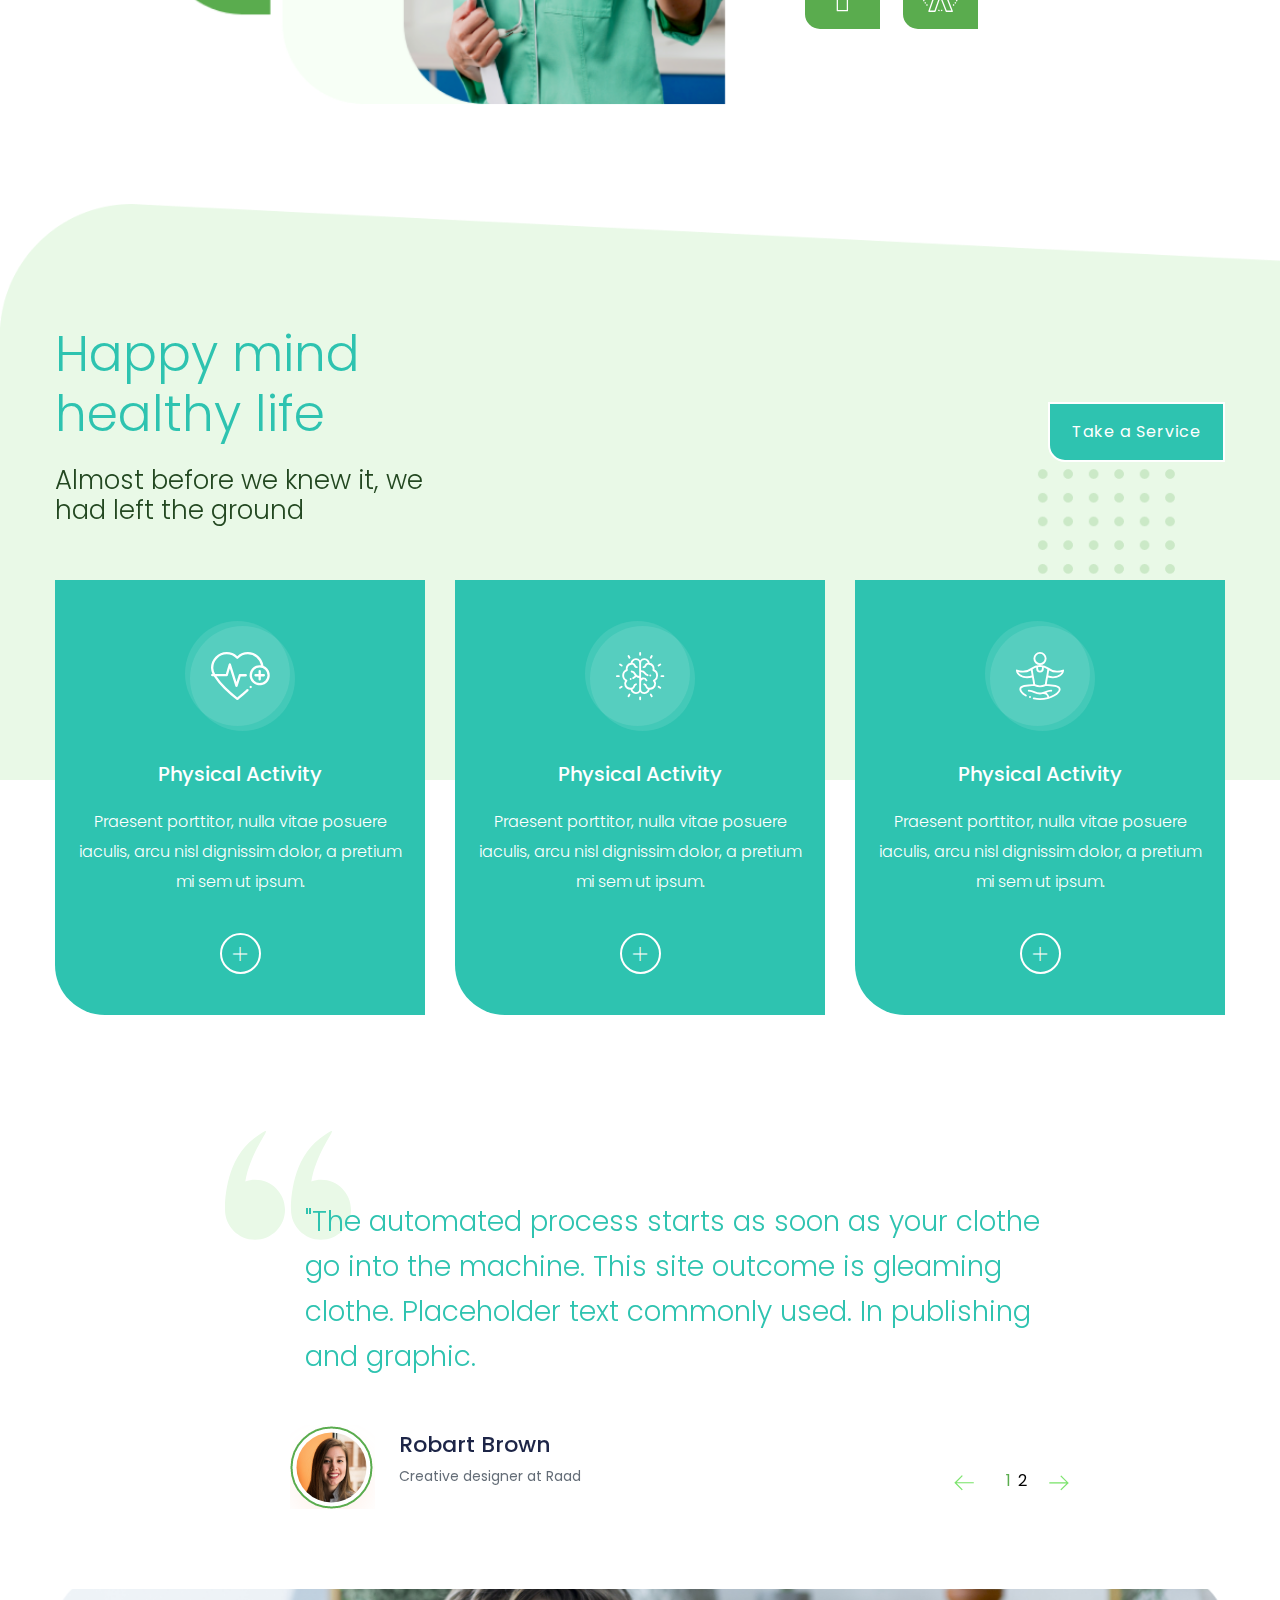
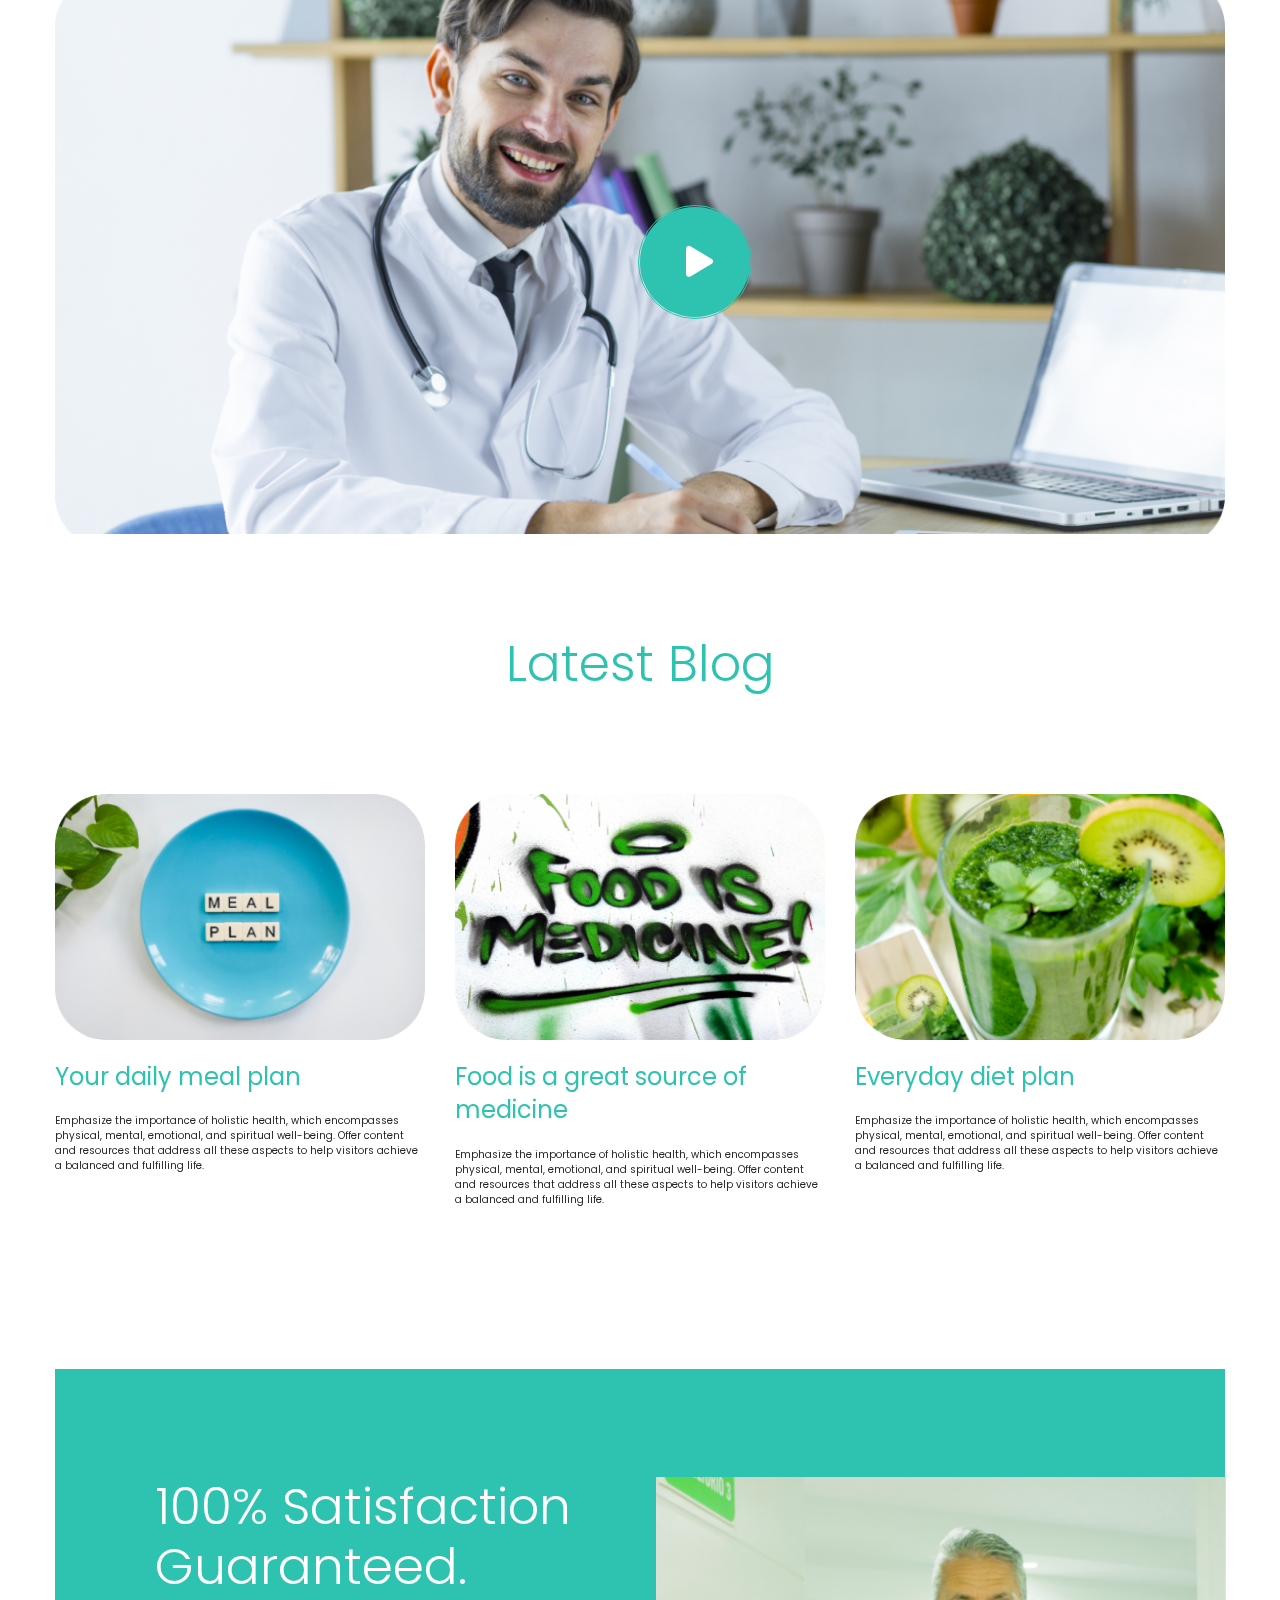
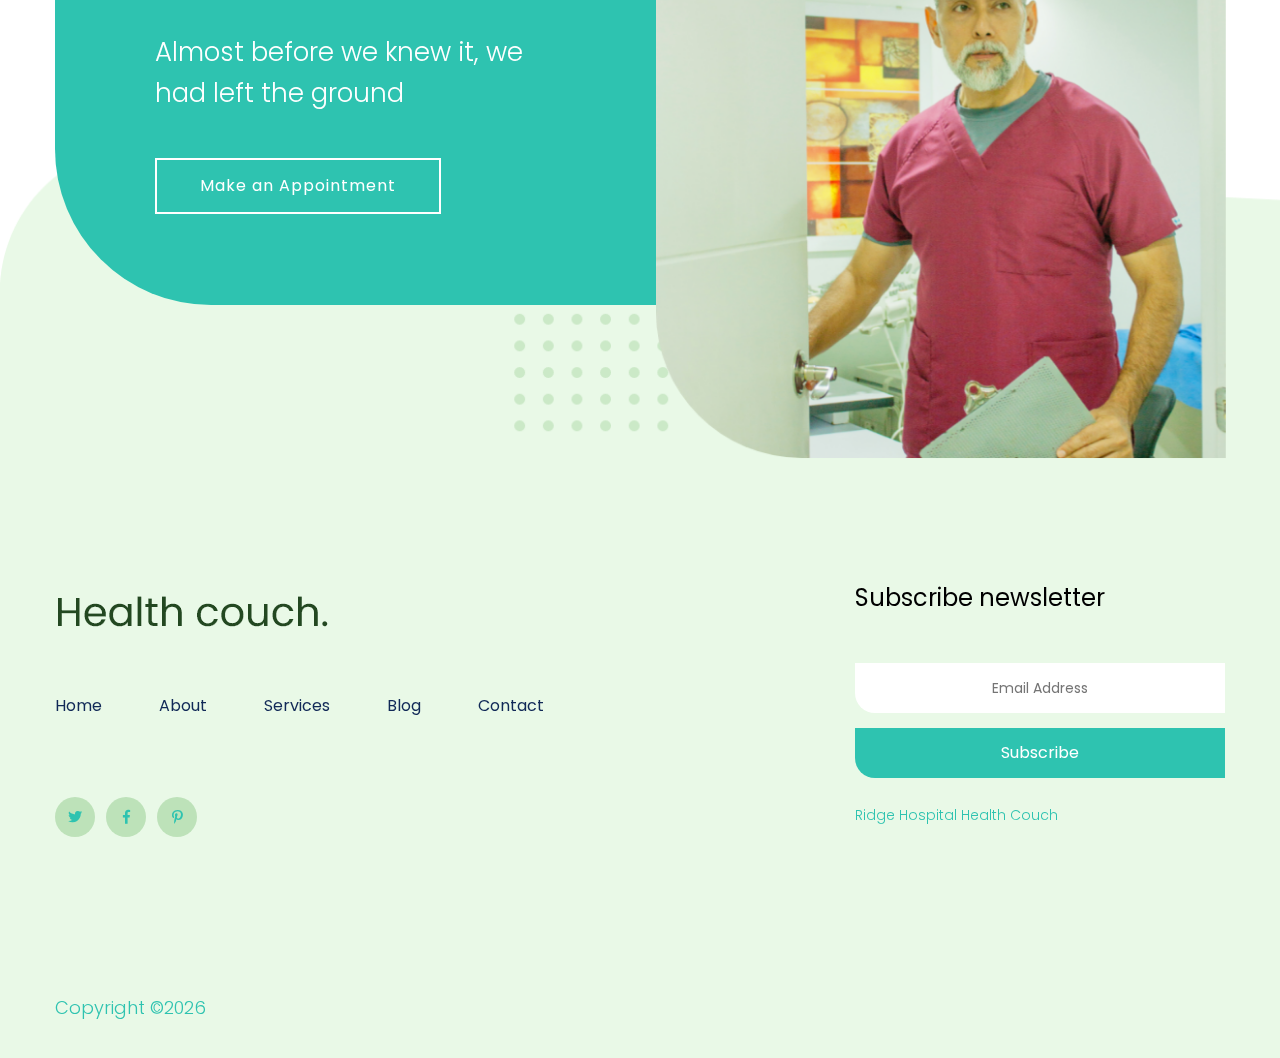
==== commit 017b156f: "update" ====
--- a/index.html
+++ b/index.html
@@ -310,8 +310,7 @@
                         </div>
                         <div class="blog-cap">
                             <h3><a href="blog_details.html">Your daily meal plan</a></h3>
-                            <P>Praesent porttitor, nulla vitae posuere iaculis, arcu nisl dignissim dolor, a pretium mi 
-                            sem ut ipsum.</P>
+                            Emphasize the importance of holistic health, which encompasses physical, mental, emotional, and spiritual well-being. Offer content and resources that address all these aspects to help visitors achieve a balanced and fulfilling life.
                         </div>
                     </div>
                 </div>
@@ -324,8 +323,7 @@
                         </div>
                         <div class="blog-cap">
                             <h3><a href="blog_details.html">Food is a great source of  medicine</a></h3>
-                            <P>Praesent porttitor, nulla vitae posuere iaculis, arcu nisl dignissim dolor, a pretium mi 
-                            sem ut ipsum.</P>
+                            Emphasize the importance of holistic health, which encompasses physical, mental, emotional, and spiritual well-being. Offer content and resources that address all these aspects to help visitors achieve a balanced and fulfilling life.
                         </div>
                     </div>
                 </div>
@@ -338,8 +336,7 @@
                         </div>
                         <div class="blog-cap">
                             <h3><a href="blog_details.html">Everyday diet plan</a></h3>
-                            <P>Praesent porttitor, nulla vitae posuere iaculis, arcu nisl dignissim dolor, a pretium mi 
-                            sem ut ipsum.</P>
+                            Emphasize the importance of holistic health, which encompasses physical, mental, emotional, and spiritual well-being. Offer content and resources that address all these aspects to help visitors achieve a balanced and fulfilling life.
                         </div>
                     </div>
                 </div>
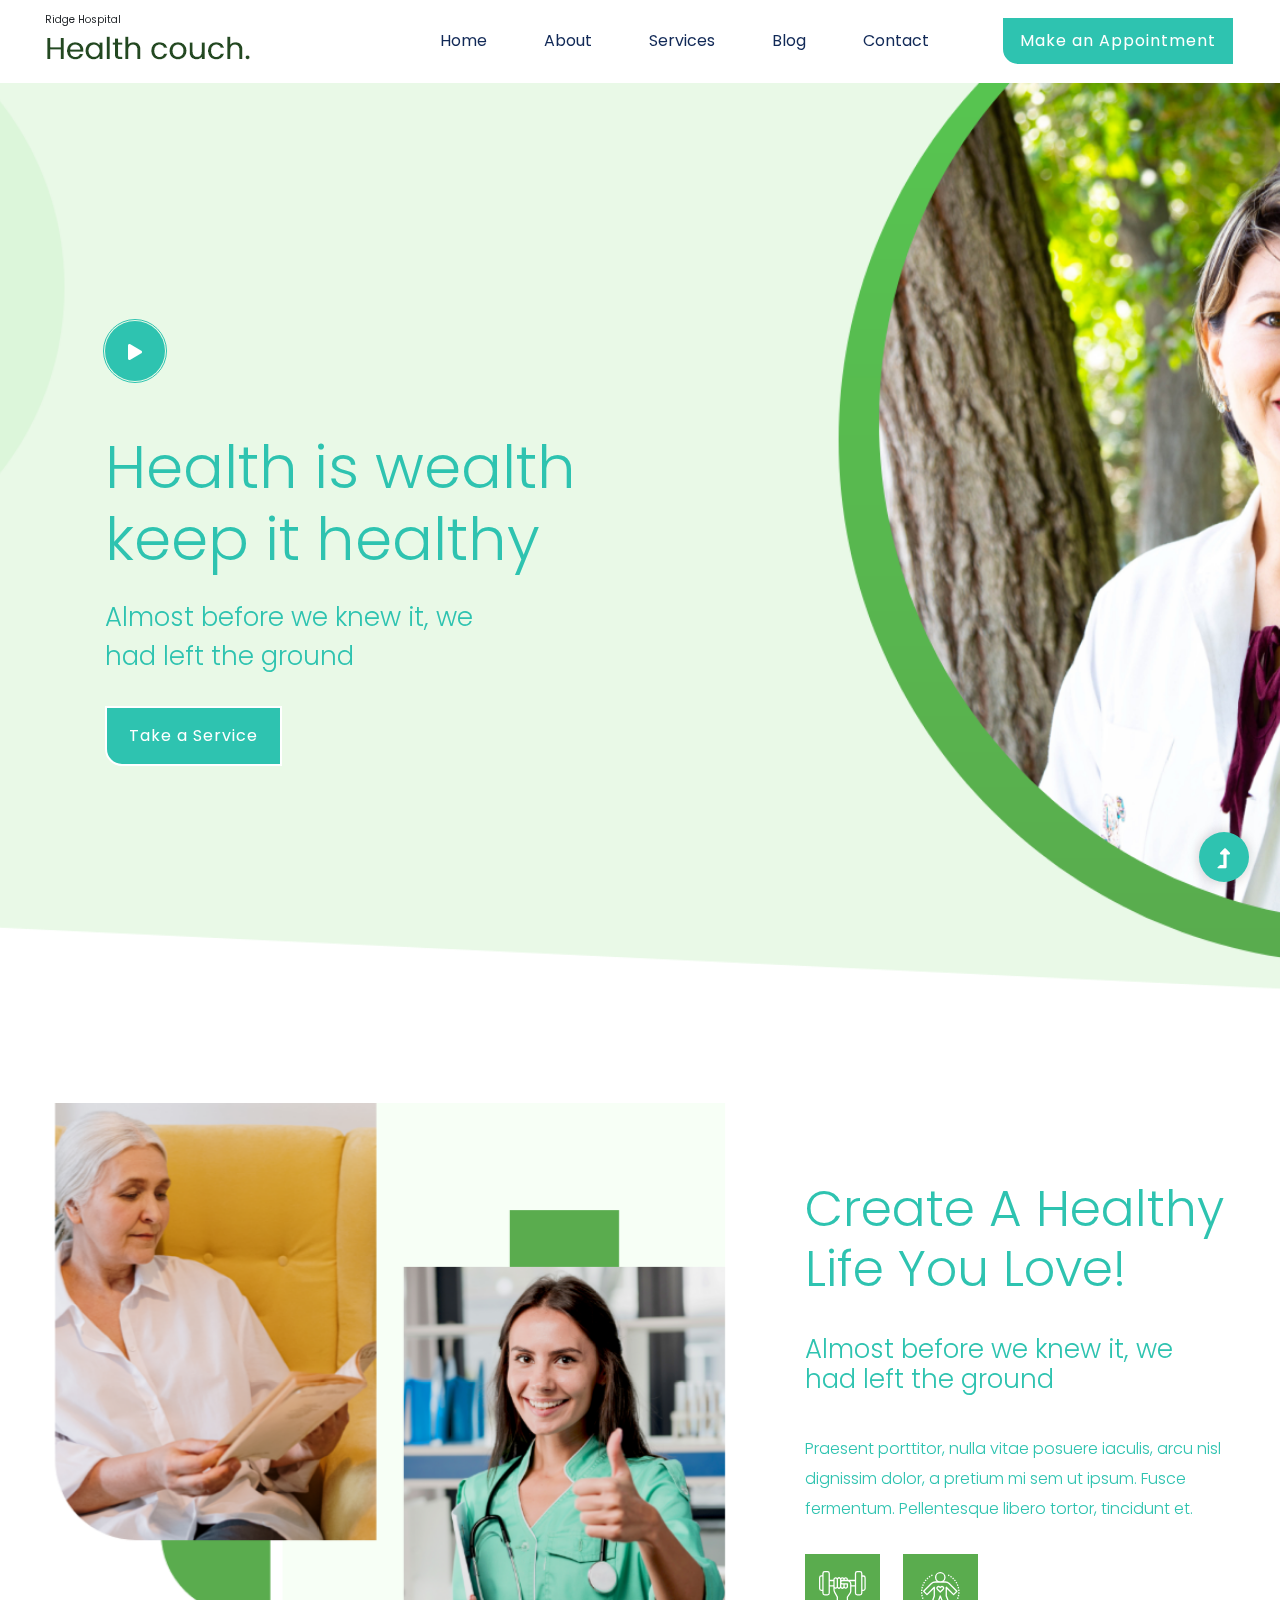
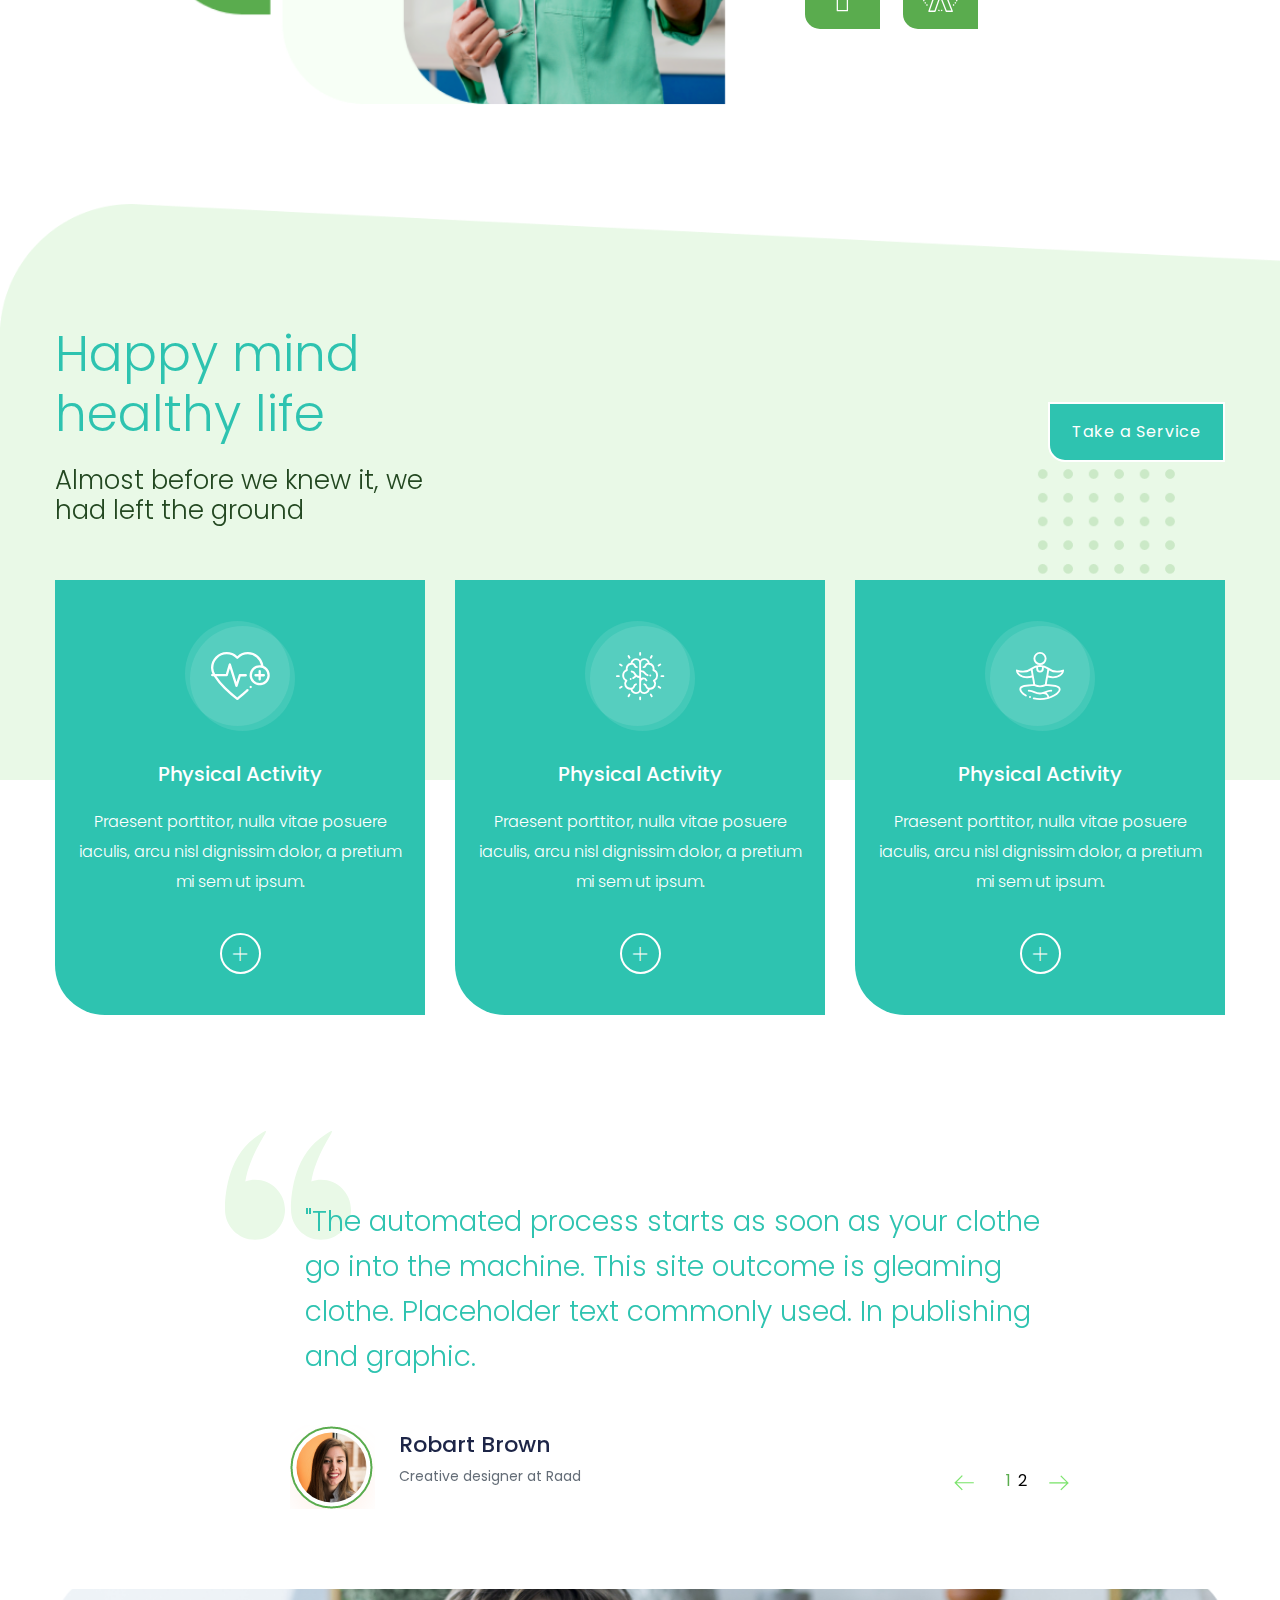
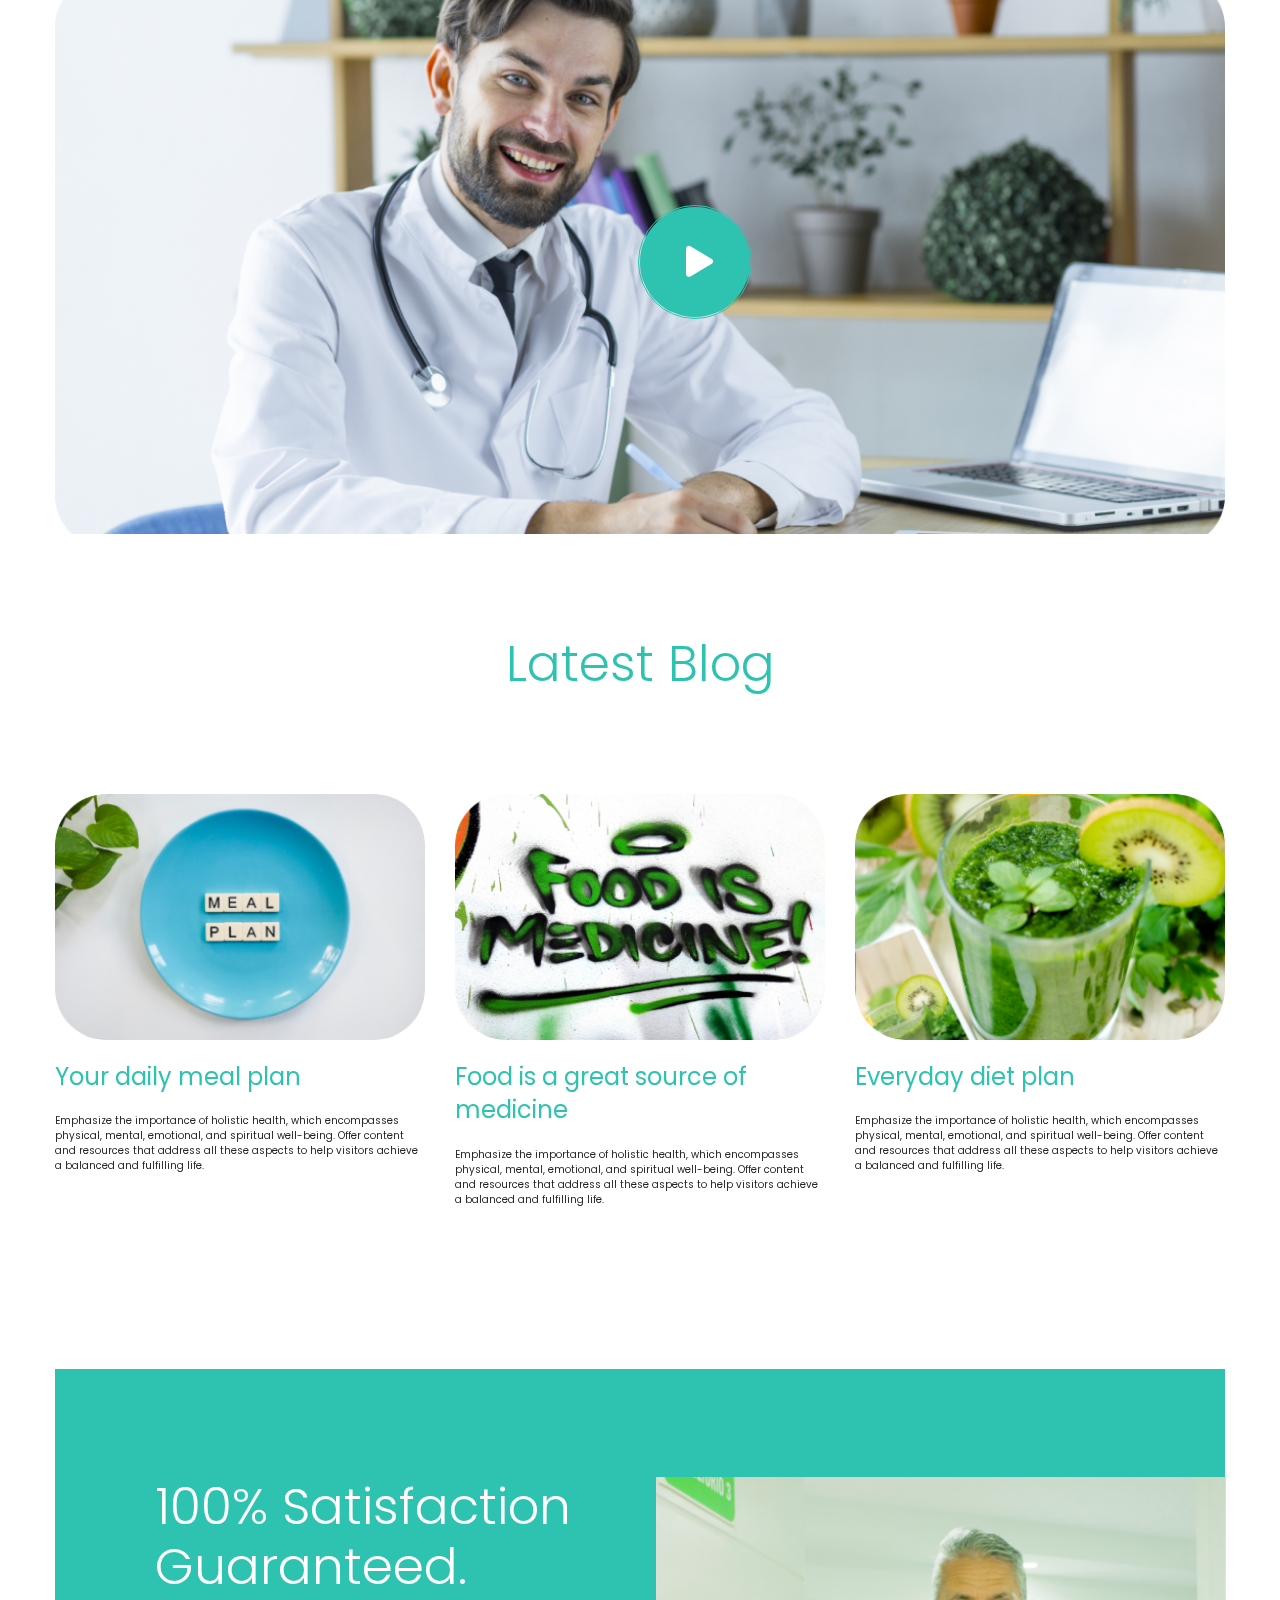
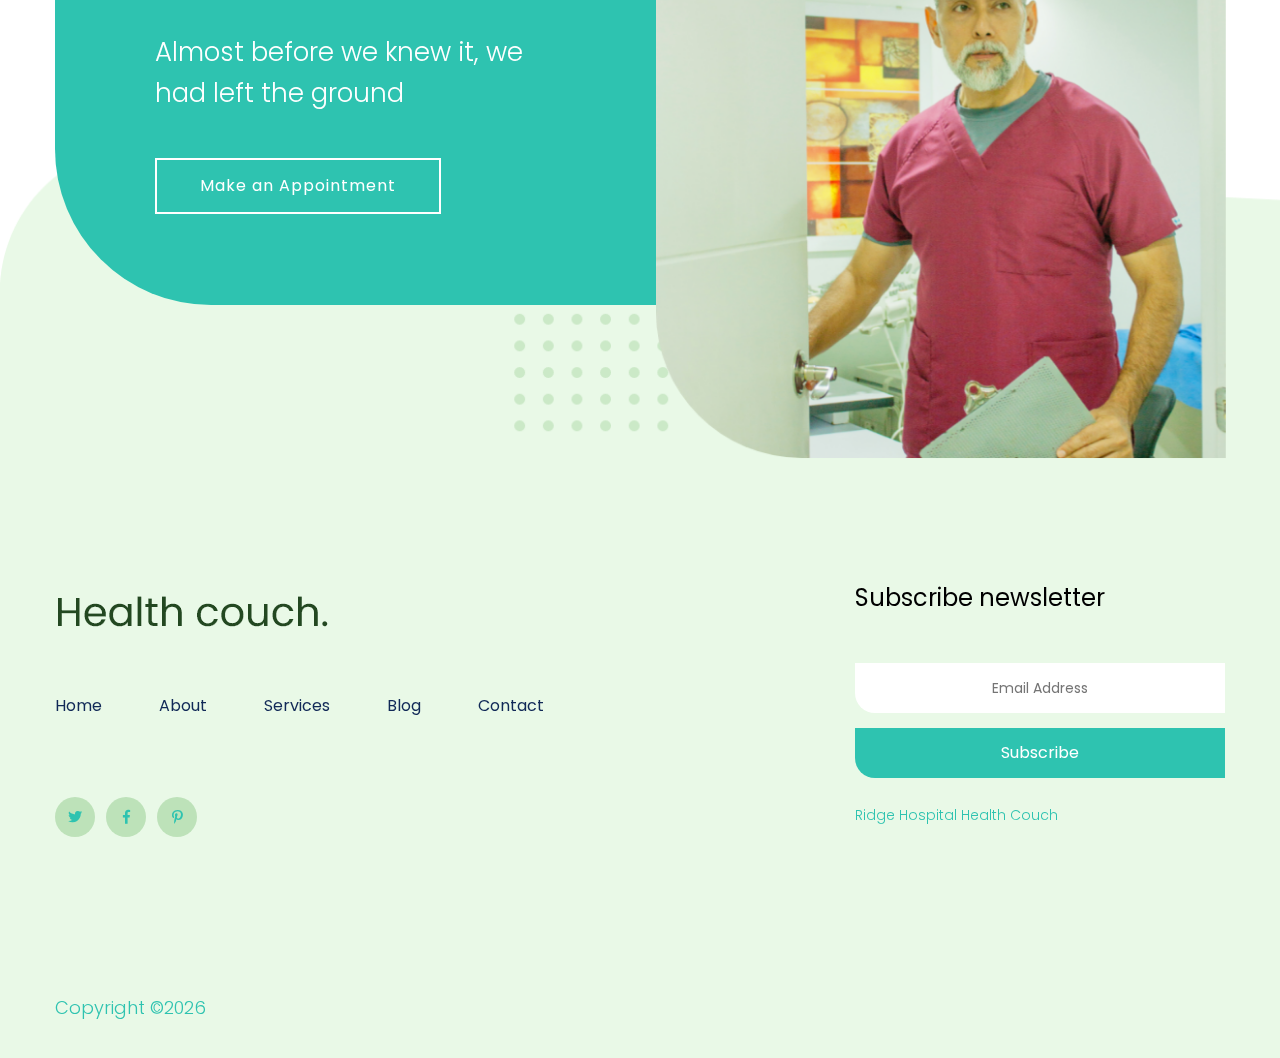
==== commit 8a3d9455: "update" ====
--- a/index.html
+++ b/index.html
@@ -447,10 +447,9 @@
                     <div class="row">
                         <div class="col-xl-10 ">
                             <div class="footer-copy-right">
-                             <p><!-- Link back to Raad can't be removed. Template is licensed under CC BY 3.0. -->
+                             <p> 
                               Copyright &copy;<script>document.write(new Date().getFullYear());</script>    
-                              <!-- Link back to Raad can't be removed. Template is licensed under CC BY 3.0. --></p>
-                          </div>
+                                                         </div>
                       </div>
                   </div>
               </div>
